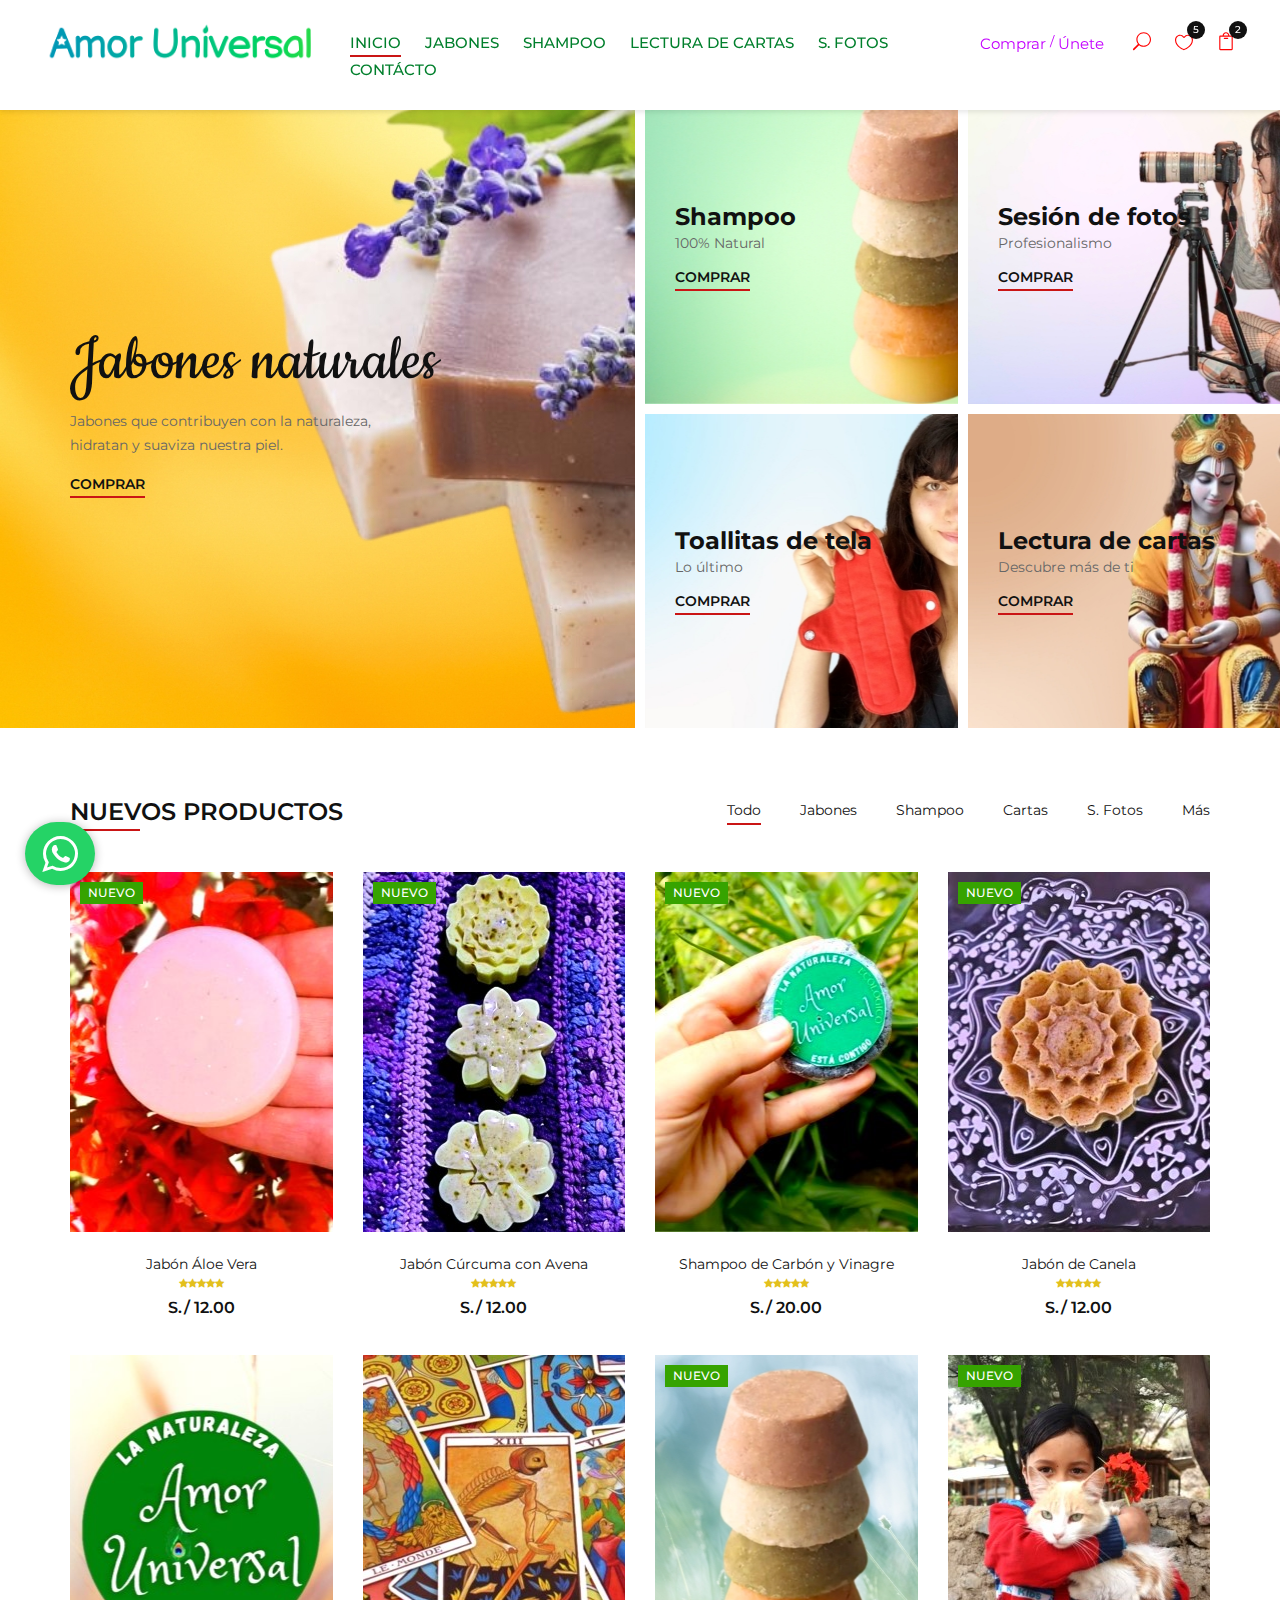
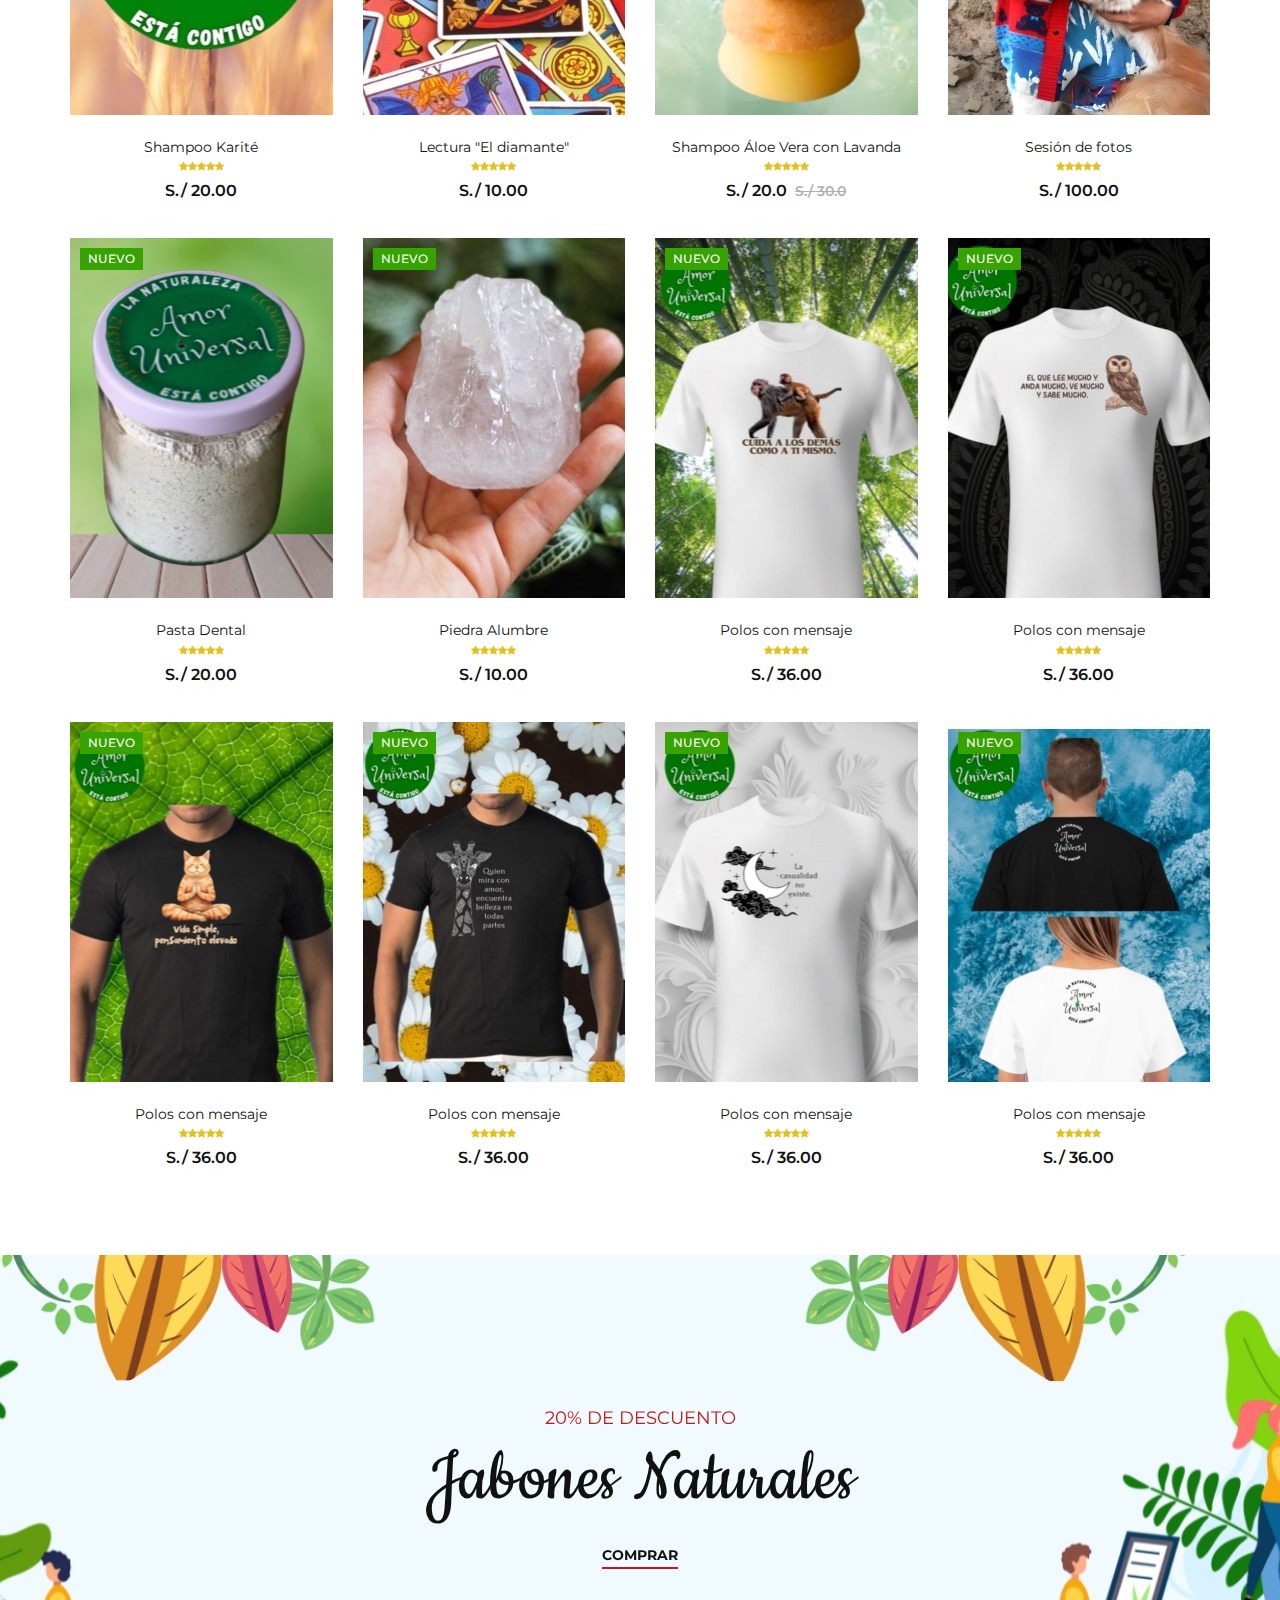
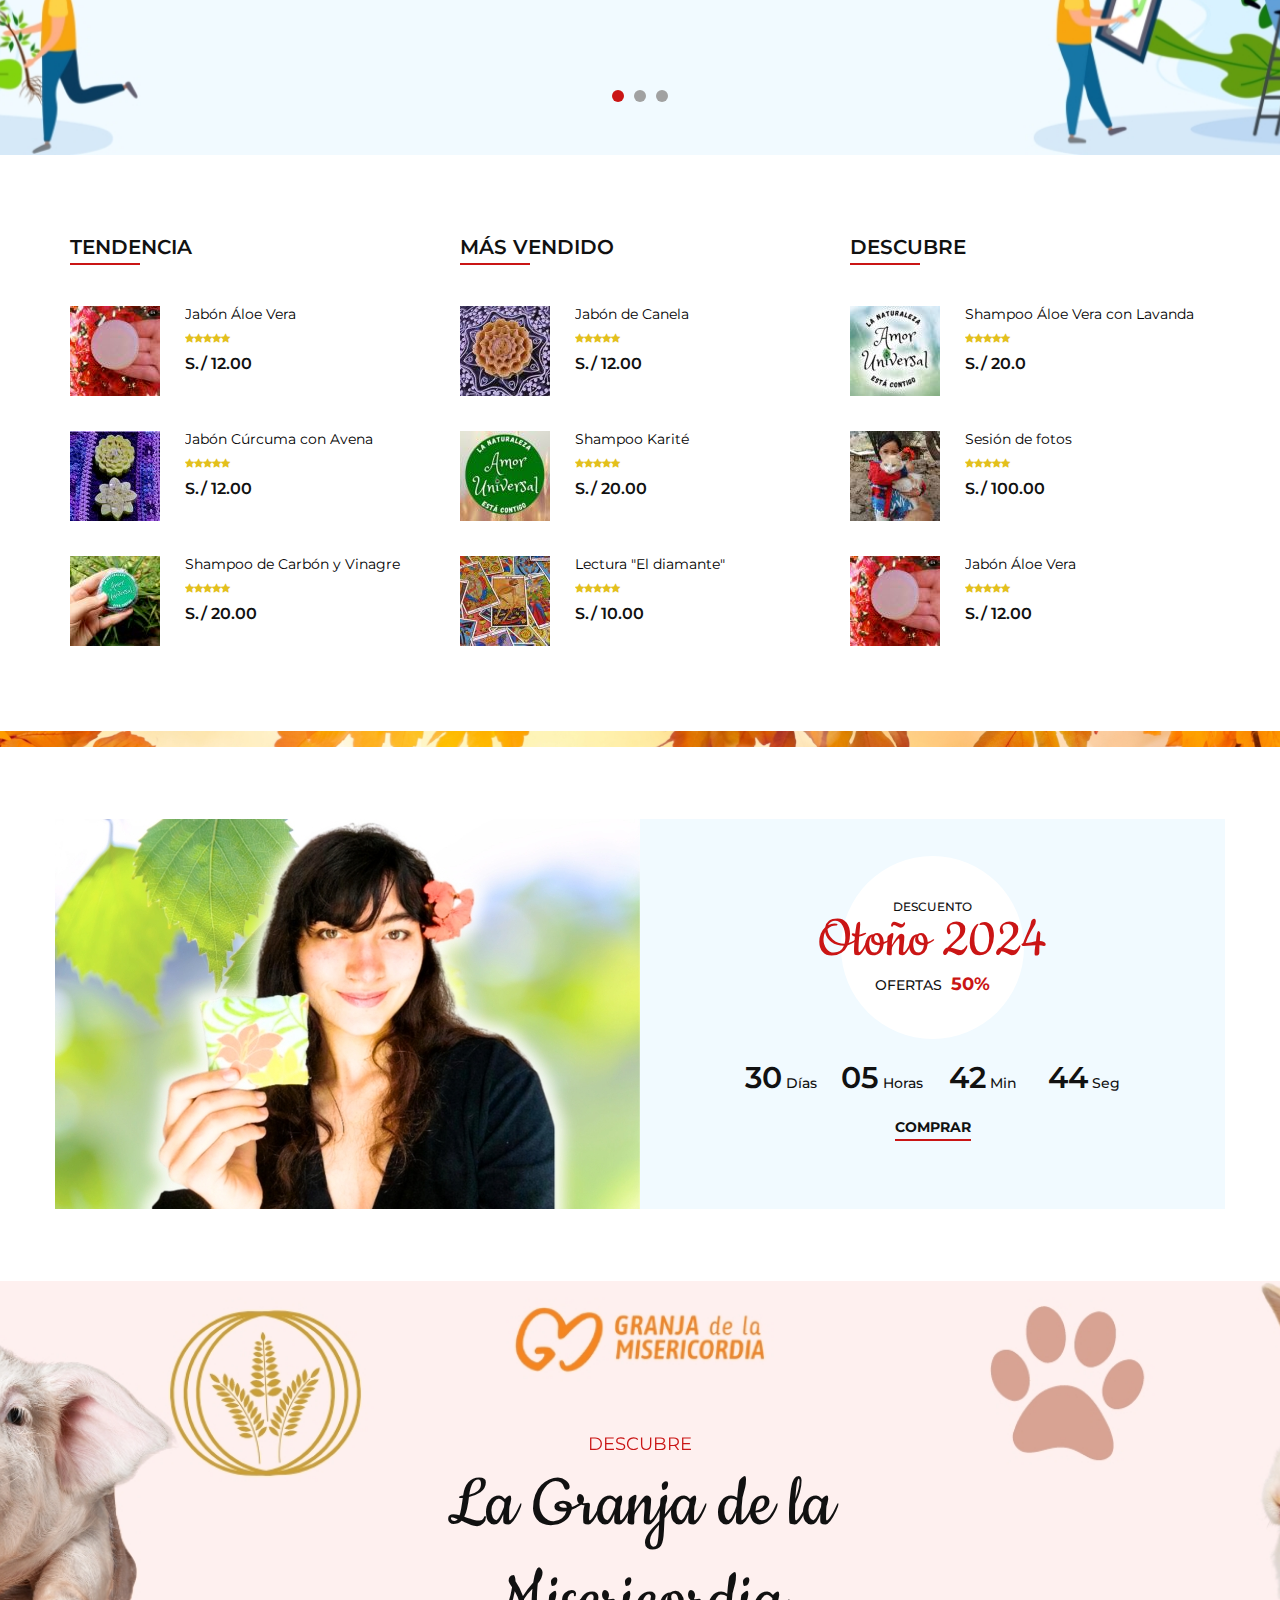
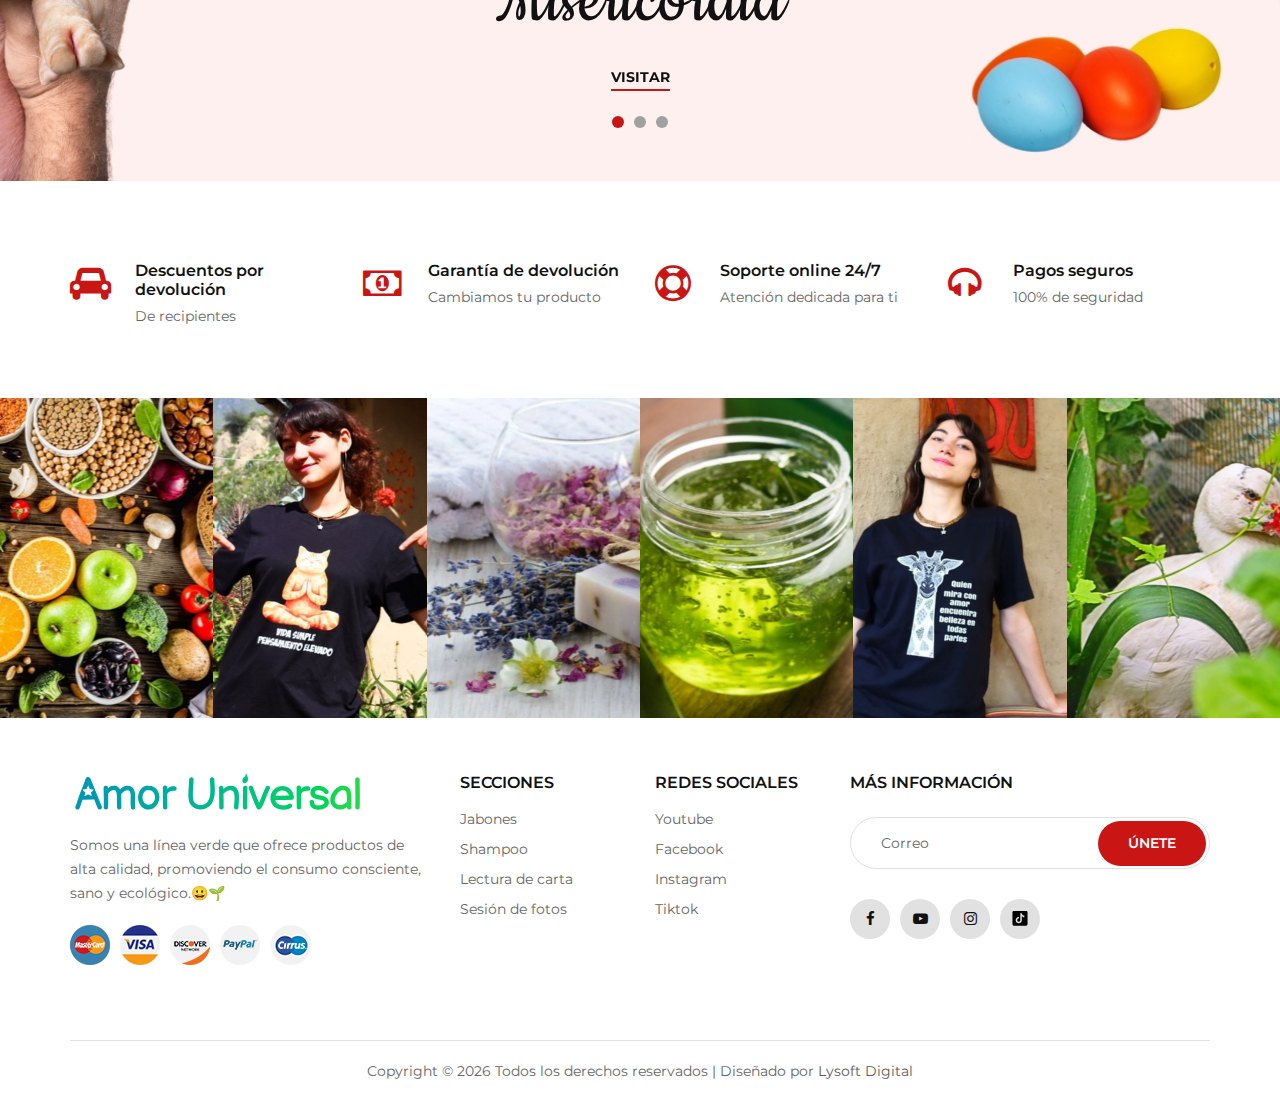
==== store/index.html @ 3fc9e97c "a" ====
<!DOCTYPE html>
<html lang="zxx">

<head>
    <meta charset="UTF-8">
    <meta name="description" content="Ashion Template">
    <meta name="keywords" content="Ashion, unica, creative, html">
    <meta name="viewport" content="width=device-width, initial-scale=1.0">
    <meta http-equiv="X-UA-Compatible" content="ie=edge">
    <title>AMOR UNIVERSAL | La naturaleza está contigo</title>

    <!-- Google Font -->
    <link href="https://fonts.googleapis.com/css2?family=Cookie&display=swap" rel="stylesheet">
    <link href="https://fonts.googleapis.com/css2?family=Montserrat:wght@400;500;600;700;800;900&display=swap"
    rel="stylesheet">
    <link rel="icon" href="./img/icono.ico">
    <!-- Css Styles -->
    <link rel="stylesheet" href="css/bootstrap.min.css" type="text/css">
    <link rel="stylesheet" href="css/font-awesome.min.css" type="text/css">
    <link rel="stylesheet" href="css/elegant-icons.css" type="text/css">
    <link rel="stylesheet" href="css/jquery-ui.min.css" type="text/css">
    <link rel="stylesheet" href="css/magnific-popup.css" type="text/css">
    <link rel="stylesheet" href="css/owl.carousel.min.css" type="text/css">
    <link rel="stylesheet" href="css/slicknav.min.css" type="text/css">
    <link rel="stylesheet" href="css/style.css" type="text/css">
</head>
<style>
    .header {
    position: fixed;
    top: 0;
    left: 0;
    width: 100%;
    z-index: 9999; /* Asegura que la barra de navegación esté por encima de otros elementos */
    background-color: #fff; /* Puedes cambiar el color de fondo según tu diseño */
    box-shadow: 0 2px 5px rgba(0, 0, 0, 0.1); /* Opcional: añade una sombra para resaltar la barra */
}

/* Ajusta el contenido para que no se solape con la barra de navegación */
body {
    padding-top: 80px; /* Ajusta este valor según el tamaño de tu barra de navegación */
}

</style>

<body>
    <!-- Page Preloder -->
    <div id="preloder">
        <div class="loader"></div>
    </div>

    <!-- Offcanvas Menu Begin -->
    <div class="offcanvas-menu-overlay"></div>
    <div class="offcanvas-menu-wrapper">
        <div class="offcanvas__close">+</div>
        <ul class="offcanvas__widget">
            <li><span class="icon_search search-switch"></span></li>
            <li><a href="#"><span class="icon_heart_alt"></span>
                <div class="tip">2</div>
            </a></li>
            <li><a href="#"><span class="icon_bag_alt"></span>
                <div class="tip">2</div>
            </a></li>
        </ul>
        <div class="offcanvas__logo">
            <a href="./index.html"><img src="img/logo.png" alt=""></a>
        </div>
        <div id="mobile-menu-wrap"></div>
        <div class="offcanvas__auth">
            <a href="#">Compra</a>
            <a href="#">Descubre</a>
        </div>
    </div>
    <!-- Offcanvas Menu End -->

    <!-- Header Section Begin -->
    <header class="header">
        <div class="container-fluid">
            <div class="row">
                <div class="col-xl-3 col-lg-2">
                    <div class="header__logo">
                        <a href="./index.html"><img src="img/logo.png" alt=""></a>
                    </div>
                </div>
                <div class="col-xl-6 col-lg-7">
                    <nav class="header__menu">
                        <ul>
                            <li class="active"><a href="./index.html">Inicio</a></li>
                            <li><a href="#">Jabones</a></li>
                            <li><a href="#">Shampoo</a></li>
                            <li><a href="#">Lectura de cartas</a></li>
                            <!-- <li><a href="#">Pages</a>
                                <ul class="dropdown">
                                    <li><a href="./product-details.html">Product Details</a></li>
                                    <li><a href="./shop-cart.html">Shop Cart</a></li>
                                    <li><a href="./checkout.html">Checkout</a></li>
                                    <li><a href="./blog-details.html">Blog Details</a></li>
                                </ul>
                            </li> -->
                            <li><a href="#">S. Fotos</a></li>
                            <li><a href="#">Contácto</a></li>
                        </ul>
                    </nav>
                </div>
                <div class="col-lg-3">
                    <div class="header__right">
                        <div class="header__right__auth">
                            <a href="https://wa.me/51914672312">Comprar</a>
                            <a href="https://wa.me/51914672312">Únete</a>
                        </div>
                        <ul class="header__right__widget">
                            <li><a href="https://wa.me/51914672312" class="icon_search search-switch"></a></li>

                            <li><a href="https://wa.me/51914672312"><span class="icon_heart_alt"></span>
                                <div class="tip">5</div>
                            </a></li>
                            <li><a href="https://wa.me/51914672312"><span class="icon_bag_alt"></span>
                                <div class="tip">2</div>
                            </a></li>
                        </ul>
                    </div>
                </div>
            </div>
            <div class="canvas__open">
                <i class="fa fa-bars"></i>
            </div>
        </div>
    </header>
    <!-- Header Section End -->

    <!-- Categories Section Begin -->
    <section class="categories">
        <div class="container-fluid">
            <div class="row">
                <div class="col-lg-6 p-0">
                    <div class="categories__item categories__large__item set-bg"
                    data-setbg="img/categories/category-1.jpg">
                    <div class="categories__text">
                        <h1>Jabones naturales</h1>
                        <p>Jabones que contribuyen con la naturaleza,<br> hidratan y suaviza nuestra piel.</p>
                        <a href="https://wa.me/51914672312">Comprar</a>
                    </div>
                </div>
            </div>
            <div class="col-lg-6">
                <div class="row">
                    <div class="col-lg-6 col-md-6 col-sm-6 p-0">
                        <div class="categories__item set-bg" data-setbg="img/categories/category-2.jpg">
                            <div class="categories__text">
                                <h4>Shampoo</h4>
                                <p>100% Natural</p>
                                    <a href="https://wa.me/51914672312">Comprar</a>
                            </div>
                        </div>
                    </div>
                    <div class="col-lg-6 col-md-6 col-sm-6 p-0">
                        <div class="categories__item set-bg" data-setbg="img/categories/category-3.jpg">
                            <div class="categories__text">
                                <h4>Sesión de fotos</h4>
                                <p>Profesionalismo</p>
                                    <a href="https://wa.me/51914672312">Comprar</a>
                            </div>
                        </div>
                    </div>
                    <div class="col-lg-6 col-md-6 col-sm-6 p-0">
                        <div class="categories__item set-bg" data-setbg="img/categories/category-5.jpg">
                            <div class="categories__text">
                                <h4>Toallitas de tela</h4>
                                <p>Lo último</p>
                                    <a href="https://wa.me/51914672312">Comprar</a>
                            </div>
                        </div>
                    </div>
                    <div class="col-lg-6 col-md-6 col-sm-6 p-0">
                        <div class="categories__item set-bg" data-setbg="img/categories/category-4.jpg">
                            <div class="categories__text">
                                <h4>Lectura de cartas</h4>
                                <p>Descubre más de ti</p>
                                    <a href="https://wa.me/51914672312">Comprar</a>
                            </div>
                        </div>
                    </div>
                </div>
            </div>
        </div>
    </div>
</section>
<!-- Categories Section End -->

<!-- Product Section Begin -->
<section class="product spad">
    <div class="container">
        <div class="row">
            <div class="col-lg-4 col-md-4">
                <div class="section-title">
                    <h4>Nuevos productos</h4>
                </div>
            </div>
            <div class="col-lg-8 col-md-8">
                <ul class="filter__controls">
                    <li class="active" data-filter="*">Todo</li>
                    <li data-filter=".jabon">Jabones</li>
                    <li data-filter=".shampoo">Shampoo</li>
                    <li data-filter=".cartas">Cartas</li>
                    <li data-filter=".fotos">S. Fotos</li>
                    <li data-filter=".mas">Más</li>
                </ul>
            </div>
        </div>
        <div class="row property__gallery">
            <div class="col-lg-3 col-md-4 col-sm-6 mix jabon">
                <div class="product__item">
                    <div class="product__item__pic set-bg" data-setbg="img/product/product-1.jpg">
                        <div class="label new">Nuevo</div>
                        <ul class="product__hover">
                            <li><a href="img/product/product-1.jpg" class="image-popup"><span class="arrow_expand"></span></a></li>
                            <li><a href="https://wa.me/51914672312"><span class="icon_heart_alt"></span></a></li>
                            <li><a href="https://wa.me/51914672312"><span class="icon_bag_alt"></span></a></li>
                        </ul>
                    </div>
                    <div class="product__item__text">
                        <h6><a href="#">Jabón Áloe Vera</a></h6>
                        <div class="rating">
                            <i class="fa fa-star"></i>
                            <i class="fa fa-star"></i>
                            <i class="fa fa-star"></i>
                            <i class="fa fa-star"></i>
                            <i class="fa fa-star"></i>
                        </div>
                        <div class="product__price">S./ 12.00</div>
                    </div>
                </div>
            </div>
            <div class="col-lg-3 col-md-4 col-sm-6 mix jabon">
                <div class="product__item">
                    <div class="product__item__pic set-bg" data-setbg="img/product/product-2.jpg">
                        <div class="label new">Nuevo</div>
                        <ul class="product__hover">
                            <li><a href="img/product/product-2.jpg" class="image-popup"><span class="arrow_expand"></span></a></li>
                                   <li><a href="https://wa.me/51914672312"><span class="icon_heart_alt"></span></a></li>
                            <li><a href="https://wa.me/51914672312"><span class="icon_bag_alt"></span></a></li>
                        </ul>
                    </div>
                    <div class="product__item__text">
                        <h6><a href="#">Jabón Cúrcuma con Avena</a></h6>
                        <div class="rating">
                            <i class="fa fa-star"></i>
                            <i class="fa fa-star"></i>
                            <i class="fa fa-star"></i>
                            <i class="fa fa-star"></i>
                            <i class="fa fa-star"></i>
                        </div>
                        <div class="product__price">S./ 12.00</div>
                    </div>
                </div>
            </div>
            <div class="col-lg-3 col-md-4 col-sm-6 mix shampoo">
                <div class="product__item">
                    <div class="product__item__pic set-bg" data-setbg="img/product/product-4.jpg">
                        <div class="label new">Nuevo</div>
                        <ul class="product__hover">
                            <li><a href="img/product/product-4.jpg" class="image-popup"><span class="arrow_expand"></span></a></li>
                                   <li><a href="https://wa.me/51914672312"><span class="icon_heart_alt"></span></a></li>
                            <li><a href="https://wa.me/51914672312"><span class="icon_bag_alt"></span></a></li>
                        </ul>
                    </div>
                    <div class="product__item__text">
                        <h6><a href="#">Shampoo de Carbón y Vinagre</a></h6>
                        <div class="rating">
                            <i class="fa fa-star"></i>
                            <i class="fa fa-star"></i>
                            <i class="fa fa-star"></i>
                            <i class="fa fa-star"></i>
                            <i class="fa fa-star"></i>
                        </div>
                        <div class="product__price">S./ 20.00</div>
                    </div>
                </div>
            </div>
            <div class="col-lg-3 col-md-4 col-sm-6 mix jabon">
                <div class="product__item">
                    <div class="product__item__pic set-bg" data-setbg="img/product/product-3.jpg">
                        <div class="label new">Nuevo</div>
                        <ul class="product__hover">
                            <li><a href="img/product/product-3.jpg" class="image-popup"><span class="arrow_expand"></span></a></li>
                                   <li><a href="https://wa.me/51914672312"><span class="icon_heart_alt"></span></a></li>
                            <li><a href="https://wa.me/51914672312"><span class="icon_bag_alt"></span></a></li>
                        </ul>
                    </div>
                    <div class="product__item__text">
                        <h6><a href="#">Jabón de Canela</a></h6>
                        <div class="rating">
                            <i class="fa fa-star"></i>
                            <i class="fa fa-star"></i>
                            <i class="fa fa-star"></i>
                            <i class="fa fa-star"></i>
                            <i class="fa fa-star"></i>
                        </div>
                        <div class="product__price">S./ 12.00</div>
                    </div>
                </div>
            </div>
           
            <div class="col-lg-3 col-md-4 col-sm-6 mix shampoo">
                <div class="product__item">
                    <div class="product__item__pic set-bg" data-setbg="img/product/product-5.jpg">
                        <ul class="product__hover">
                            <li><a href="img/product/product-5.jpg" class="image-popup"><span class="arrow_expand"></span></a></li>
                                   <li><a href="https://wa.me/51914672312"><span class="icon_heart_alt"></span></a></li>
                            <li><a href="https://wa.me/51914672312"><span class="icon_bag_alt"></span></a></li>
                        </ul>
                    </div>
                    <div class="product__item__text">
                        <h6><a href="#">Shampoo Karité</a></h6>
                        <div class="rating">
                            <i class="fa fa-star"></i>
                            <i class="fa fa-star"></i>
                            <i class="fa fa-star"></i>
                            <i class="fa fa-star"></i>
                            <i class="fa fa-star"></i>
                        </div>
                        <div class="product__price">S./ 20.00</div>
                    </div>
                </div>
            </div>
            
            <div class="col-lg-3 col-md-4 col-sm-6 mix cartas">
                <div class="product__item">
                    <div class="product__item__pic set-bg" data-setbg="img/product/product-7.jpg">
                        <ul class="product__hover">
                            <li><a href="img/product/product-7.jpg" class="image-popup"><span class="arrow_expand"></span></a></li>
                                   <li><a href="https://wa.me/51914672312"><span class="icon_heart_alt"></span></a></li>
                            <li><a href="https://wa.me/51914672312"><span class="icon_bag_alt"></span></a></li>
                        </ul>
                    </div>
                    <div class="product__item__text">
                        <h6><a href="#">Lectura "El diamante"</a></h6>
                        <div class="rating">
                            <i class="fa fa-star"></i>
                            <i class="fa fa-star"></i>
                            <i class="fa fa-star"></i>
                            <i class="fa fa-star"></i>
                            <i class="fa fa-star"></i>
                        </div>
                        <div class="product__price">S./ 10.00</div>
                    </div>
                </div>
            </div>
            <div class="col-lg-3 col-md-4 col-sm-6 mix shampoo">
                <div class="product__item">
                    <div class="product__item__pic set-bg" data-setbg="img/product/product-6.jpg">
                        <div class="label new">Nuevo</div>
                        <ul class="product__hover">
                            <li><a href="img/product/product-6.jpg" class="image-popup"><span class="arrow_expand"></span></a></li>
                                   <li><a href="https://wa.me/51914672312"><span class="icon_heart_alt"></span></a></li>
                            <li><a href="https://wa.me/51914672312"><span class="icon_bag_alt"></span></a></li>
                        </ul>
                    </div>
                    <div class="product__item__text">
                        <h6><a href="#">Shampoo Áloe Vera con Lavanda</a></h6>
                        <div class="rating">
                            <i class="fa fa-star"></i>
                            <i class="fa fa-star"></i>
                            <i class="fa fa-star"></i>
                            <i class="fa fa-star"></i>
                            <i class="fa fa-star"></i>
                        </div>
                        <div class="product__price">S./ 20.0 <span>S./ 30.0</span></div>
                    </div>
                </div>
            </div>
            <div class="col-lg-3 col-md-4 col-sm-6 mix fotos">
                <div class="product__item">
                    <div class="product__item__pic set-bg" data-setbg="img/product/product-8.jpg">
                        <div class="label new">Nuevo</div>
                        <ul class="product__hover">
                            <li><a href="img/product/product-8.jpg" class="image-popup"><span class="arrow_expand"></span></a></li>
                                   <li><a href="https://wa.me/51914672312"><span class="icon_heart_alt"></span></a></li>
                            <li><a href="https://wa.me/51914672312"><span class="icon_bag_alt"></span></a></li>
                        </ul>
                    </div>
                    <div class="product__item__text">
                        <h6><a href="#">Sesión de fotos</a></h6>
                        <div class="rating">
                            <i class="fa fa-star"></i>
                            <i class="fa fa-star"></i>
                            <i class="fa fa-star"></i>
                            <i class="fa fa-star"></i>
                            <i class="fa fa-star"></i>
                        </div>
                        <div class="product__price">S./ 100.00</div>
                    </div>
                </div>
            </div>
            <div class="col-lg-3 col-md-4 col-sm-6 mix mas">
                <div class="product__item">
                    <div class="product__item__pic set-bg" data-setbg="img/product/product-9.jpg">
                        <div class="label new">Nuevo</div>
                        <ul class="product__hover">
                            <li><a href="img/product/product-9.jpg" class="image-popup"><span class="arrow_expand"></span></a></li>
                                   <li><a href="https://wa.me/51914672312"><span class="icon_heart_alt"></span></a></li>
                            <li><a href="https://wa.me/51914672312"><span class="icon_bag_alt"></span></a></li>
                        </ul>
                    </div>
                    <div class="product__item__text">
                        <h6><a href="#">Pasta Dental</a></h6>
                        <div class="rating">
                            <i class="fa fa-star"></i>
                            <i class="fa fa-star"></i>
                            <i class="fa fa-star"></i>
                            <i class="fa fa-star"></i>
                            <i class="fa fa-star"></i>
                        </div>
                        <div class="product__price">S./ 20.00</div>
                    </div>
                </div>
            </div>
            <div class="col-lg-3 col-md-4 col-sm-6 mix mas">
                <div class="product__item">
                    <div class="product__item__pic set-bg" data-setbg="img/product/product-10.jpg">
                        <div class="label new">Nuevo</div>
                        <ul class="product__hover">
                            <li><a href="img/product/product-10.jpg" class="image-popup"><span class="arrow_expand"></span></a></li>
                                   <li><a href="https://wa.me/51914672312"><span class="icon_heart_alt"></span></a></li>
                            <li><a href="https://wa.me/51914672312"><span class="icon_bag_alt"></span></a></li>
                        </ul>
                    </div>
                    <div class="product__item__text">
                        <h6><a href="#">Piedra Alumbre</a></h6>
                        <div class="rating">
                            <i class="fa fa-star"></i>
                            <i class="fa fa-star"></i>
                            <i class="fa fa-star"></i>
                            <i class="fa fa-star"></i>
                            <i class="fa fa-star"></i>
                        </div>
                        <div class="product__price">S./ 10.00</div>
                    </div>
                </div>
            </div>
            <div class="col-lg-3 col-md-4 col-sm-6 mix mas">
                <div class="product__item">
                    <div class="product__item__pic set-bg" data-setbg="img/product/product-11.jpg">
                        <div class="label new">Nuevo</div>
                        <ul class="product__hover">
                            <li><a href="img/product/product-11.jpg" class="image-popup"><span class="arrow_expand"></span></a></li>
                                   <li><a href="https://wa.me/51914672312"><span class="icon_heart_alt"></span></a></li>
                            <li><a href="https://wa.me/51914672312"><span class="icon_bag_alt"></span></a></li>
                        </ul>
                    </div>
                    <div class="product__item__text">
                        <h6><a href="#">Polos con mensaje</a></h6>
                        <div class="rating">
                            <i class="fa fa-star"></i>
                            <i class="fa fa-star"></i>
                            <i class="fa fa-star"></i>
                            <i class="fa fa-star"></i>
                            <i class="fa fa-star"></i>
                        </div>
                        <div class="product__price">S./ 36.00</div>
                    </div>
                </div>
            </div>
            <div class="col-lg-3 col-md-4 col-sm-6 mix mas">
                <div class="product__item">
                    <div class="product__item__pic set-bg" data-setbg="img/product/product-12.jpg">
                        <div class="label new">Nuevo</div>
                        <ul class="product__hover">
                            <li><a href="img/product/product-12.jpg" class="image-popup"><span class="arrow_expand"></span></a></li>
                                   <li><a href="https://wa.me/51914672312"><span class="icon_heart_alt"></span></a></li>
                            <li><a href="https://wa.me/51914672312"><span class="icon_bag_alt"></span></a></li>
                        </ul>
                    </div>
                    <div class="product__item__text">
                        <h6><a href="#">Polos con mensaje</a></h6>
                        <div class="rating">
                            <i class="fa fa-star"></i>
                            <i class="fa fa-star"></i>
                            <i class="fa fa-star"></i>
                            <i class="fa fa-star"></i>
                            <i class="fa fa-star"></i>
                        </div>
                        <div class="product__price">S./ 36.00</div>
                    </div>
                </div>
            </div>
            <div class="col-lg-3 col-md-4 col-sm-6 mix mas">
                <div class="product__item">
                    <div class="product__item__pic set-bg" data-setbg="img/product/product-13.jpg">
                        <div class="label new">Nuevo</div>
                        <ul class="product__hover">
                            <li><a href="img/product/product-13.jpg" class="image-popup"><span class="arrow_expand"></span></a></li>
                                   <li><a href="https://wa.me/51914672312"><span class="icon_heart_alt"></span></a></li>
                            <li><a href="https://wa.me/51914672312"><span class="icon_bag_alt"></span></a></li>
                        </ul>
                    </div>
                    <div class="product__item__text">
                        <h6><a href="#">Polos con mensaje</a></h6>
                        <div class="rating">
                            <i class="fa fa-star"></i>
                            <i class="fa fa-star"></i>
                            <i class="fa fa-star"></i>
                            <i class="fa fa-star"></i>
                            <i class="fa fa-star"></i>
                        </div>
                        <div class="product__price">S./ 36.00</div>
                    </div>
                </div>
            </div>
            <div class="col-lg-3 col-md-4 col-sm-6 mix mas">
                <div class="product__item">
                    <div class="product__item__pic set-bg" data-setbg="img/product/product-14.jpg">
                        <div class="label new">Nuevo</div>
                        <ul class="product__hover">
                            <li><a href="img/product/product-14.jpg" class="image-popup"><span class="arrow_expand"></span></a></li>
                                   <li><a href="https://wa.me/51914672312"><span class="icon_heart_alt"></span></a></li>
                            <li><a href="https://wa.me/51914672312"><span class="icon_bag_alt"></span></a></li>
                        </ul>
                    </div>
                    <div class="product__item__text">
                        <h6><a href="#">Polos con mensaje</a></h6>
                        <div class="rating">
                            <i class="fa fa-star"></i>
                            <i class="fa fa-star"></i>
                            <i class="fa fa-star"></i>
                            <i class="fa fa-star"></i>
                            <i class="fa fa-star"></i>
                        </div>
                        <div class="product__price">S./ 36.00</div>
                    </div>
                </div>
            </div>
            <div class="col-lg-3 col-md-4 col-sm-6 mix mas">
                <div class="product__item">
                    <div class="product__item__pic set-bg" data-setbg="img/product/product-15.jpg">
                        <div class="label new">Nuevo</div>
                        <ul class="product__hover">
                            <li><a href="img/product/product-15.jpg" class="image-popup"><span class="arrow_expand"></span></a></li>
                                   <li><a href="https://wa.me/51914672312"><span class="icon_heart_alt"></span></a></li>
                            <li><a href="https://wa.me/51914672312"><span class="icon_bag_alt"></span></a></li>
                        </ul>
                    </div>
                    <div class="product__item__text">
                        <h6><a href="#">Polos con mensaje</a></h6>
                        <div class="rating">
                            <i class="fa fa-star"></i>
                            <i class="fa fa-star"></i>
                            <i class="fa fa-star"></i>
                            <i class="fa fa-star"></i>
                            <i class="fa fa-star"></i>
                        </div>
                        <div class="product__price">S./ 36.00</div>
                    </div>
                </div>
            </div>
            <div class="col-lg-3 col-md-4 col-sm-6 mix mas">
                <div class="product__item">
                    <div class="product__item__pic set-bg" data-setbg="img/product/product-16.jpg">
                        <div class="label new">Nuevo</div>
                        <ul class="product__hover">
                            <li><a href="img/product/product-16.jpg" class="image-popup"><span class="arrow_expand"></span></a></li>
                                   <li><a href="https://wa.me/51914672312"><span class="icon_heart_alt"></span></a></li>
                            <li><a href="https://wa.me/51914672312"><span class="icon_bag_alt"></span></a></li>
                        </ul>
                    </div>
                    <div class="product__item__text">
                        <h6><a href="#">Polos con mensaje</a></h6>
                        <div class="rating">
                            <i class="fa fa-star"></i>
                            <i class="fa fa-star"></i>
                            <i class="fa fa-star"></i>
                            <i class="fa fa-star"></i>
                            <i class="fa fa-star"></i>
                        </div>
                        <div class="product__price">S./ 36.00</div>
                    </div>
                </div>
            </div>
        </div>
    </div>
</section>
<!-- Product Section End -->

<!-- Banner Section Begin -->
<section class="banner set-bg" data-setbg="img/banner/banner-1.jpg">
    <div class="container">
        <div class="row">
            <div class="col-xl-7 col-lg-8 m-auto">
                <div class="banner__slider owl-carousel">
                    <div class="banner__item">
                        <div class="banner__text">
                            <span>20% de descuento</span>
                            <h1>Jabones Naturales</h1>
                                <a href="https://wa.me/51914672312">Comprar</a>
                        </div>
                    </div>
                    <div class="banner__item">
                        <div class="banner__text">
                            <span>20% de descuento</span>
                            <h1>Descubre los Nuevos Shampoos</h1>
                                <a href="https://wa.me/51914672312">Comprar</a>
                        </div>
                    </div>
                    <div class="banner__item">
                        <div class="banner__text">
                            <span>20% de descuento</span>
                            <h1>Lectura de Cartas Increíbles</h1>
                                <a href="https://wa.me/51914672312">Comprar</a>
                        </div>
                    </div>
                </div>
            </div>
        </div>
    </div>
</section>
<!-- Banner Section End -->

<!-- Trend Section Begin -->
<section class="trend spad">
    <div class="container">
        <div class="row">
            <div class="col-lg-4 col-md-4 col-sm-6">
                <div class="trend__content">
                    <div class="section-title">
                        <h4>Tendencia</h4>
                    </div>
                    <div class="trend__item">
                        <div class="trend__item__pic">
                            <img src="img/trend/ht-1.jpg" alt="">
                        </div>
                        <div class="trend__item__text">
                            <h6><a href="https://wa.me/51914672312" style="color: black;">Jabón Áloe Vera</a></h6>
                            <div class="rating">
                                <i class="fa fa-star"></i>
                                <i class="fa fa-star"></i>
                                <i class="fa fa-star"></i>
                                <i class="fa fa-star"></i>
                                <i class="fa fa-star"></i>
                            </div>
                            <div class="product__price">S./ 12.00</div>
                        </div>
                    </div>
                    <div class="trend__item">
                        <div class="trend__item__pic">
                            <img src="img/trend/ht-2.jpg" alt="">
                        </div>
                        <div class="trend__item__text">
                            <h6><a href="https://wa.me/51914672312" style="color: black;">Jabón Cúrcuma con Avena</a></h6>
                            <div class="rating">
                                <i class="fa fa-star"></i>
                                <i class="fa fa-star"></i>
                                <i class="fa fa-star"></i>
                                <i class="fa fa-star"></i>
                                <i class="fa fa-star"></i>
                            </div>
                            <div class="product__price">S./ 12.00</div>
                        </div>
                    </div>
                    <div class="trend__item">
                        <div class="trend__item__pic">
                            <img src="img/trend/ht-3.jpg" alt="">
                        </div>
                        <div class="trend__item__text">
                            <h6><a href="https://wa.me/51914672312" style="color: black;">Shampoo de Carbón y Vinagre</a></h6>
                            <div class="rating">
                                <i class="fa fa-star"></i>
                                <i class="fa fa-star"></i>
                                <i class="fa fa-star"></i>
                                <i class="fa fa-star"></i>
                                <i class="fa fa-star"></i>
                            </div>
                            <div class="product__price">S./ 20.00</div>
                        </div>
                    </div>
                </div>
            </div>
            <div class="col-lg-4 col-md-4 col-sm-6">
                <div class="trend__content">
                    <div class="section-title">
                        <h4>Más vendido</h4>
                    </div>
                    <div class="trend__item">
                        <div class="trend__item__pic">
                            <img src="img/trend/bs-1.jpg" alt="">
                        </div>
                        <div class="trend__item__text">
                            <h6><a href="https://wa.me/51914672312" style="color: black;">Jabón de Canela</a></h6>
                            <div class="rating">
                                <i class="fa fa-star"></i>
                                <i class="fa fa-star"></i>
                                <i class="fa fa-star"></i>
                                <i class="fa fa-star"></i>
                                <i class="fa fa-star"></i>
                            </div>
                            <div class="product__price">S./ 12.00</div>
                        </div>
                    </div>
                    <div class="trend__item">
                        <div class="trend__item__pic">
                            <img src="img/trend/bs-2.jpg" alt="">
                        </div>
                        <div class="trend__item__text">
                            <h6><a href="https://wa.me/51914672312" style="color: black;">Shampoo Karité</a></h6>
                            <div class="rating">
                                <i class="fa fa-star"></i>
                                <i class="fa fa-star"></i>
                                <i class="fa fa-star"></i>
                                <i class="fa fa-star"></i>
                                <i class="fa fa-star"></i>
                            </div>
                            <div class="product__price">S./ 20.00</div>
                        </div>
                    </div>
                    <div class="trend__item">
                        <div class="trend__item__pic">
                            <img src="img/trend/bs-3.jpg" alt="">
                        </div>
                        <div class="trend__item__text">
                            <h6><a href="https://wa.me/51914672312" style="color: black;">Lectura "El diamante"</a></h6>
                            <div class="rating">
                                <i class="fa fa-star"></i>
                                <i class="fa fa-star"></i>
                                <i class="fa fa-star"></i>
                                <i class="fa fa-star"></i>
                                <i class="fa fa-star"></i>
                            </div>
                            <div class="product__price">S./ 10.00</div>
                        </div>
                    </div>
                </div>
            </div>
            <div class="col-lg-4 col-md-4 col-sm-6">
                <div class="trend__content">
                    <div class="section-title">
                        <h4>Descubre</h4>
                    </div>
                    <div class="trend__item">
                        <div class="trend__item__pic">
                            <img src="img/trend/f-1.jpg" alt="">
                        </div>
                        <div class="trend__item__text">
                            <h6><a href="https://wa.me/51914672312" style="color: black;">Shampoo Áloe Vera con Lavanda</a></h6>
                            <div class="rating">
                                <i class="fa fa-star"></i>
                                <i class="fa fa-star"></i>
                                <i class="fa fa-star"></i>
                                <i class="fa fa-star"></i>
                                <i class="fa fa-star"></i>
                            </div>
                            <div class="product__price">S./ 20.0</div>
                        </div>
                    </div>
                    <div class="trend__item">
                        <div class="trend__item__pic">
                            <img src="img/trend/f-2.jpg" alt="">
                        </div>
                        <div class="trend__item__text">
                            <h6><a href="https://wa.me/51914672312" style="color: black;">Sesión de fotos</a></h6>
                            <div class="rating">
                                <i class="fa fa-star"></i>
                                <i class="fa fa-star"></i>
                                <i class="fa fa-star"></i>
                                <i class="fa fa-star"></i>
                                <i class="fa fa-star"></i>
                            </div>
                            <div class="product__price">S./ 100.00</div>
                        </div>
                    </div>
                    <div class="trend__item">
                        <div class="trend__item__pic">
                            <img src="img/trend/f-3.jpg" alt="">
                        </div>
                        <div class="trend__item__text">
                            <h6><a href="https://wa.me/51914672312" style="color: black;">Jabón Áloe Vera</a></h6>
                            <div class="rating">
                                <i class="fa fa-star"></i>
                                <i class="fa fa-star"></i>
                                <i class="fa fa-star"></i>
                                <i class="fa fa-star"></i>
                                <i class="fa fa-star"></i>
                            </div>
                            <div class="product__price">S./ 12.00</div>
                        </div>
                    </div>
                </div>
            </div>
        </div>
    </div>
</section>
<!-- Trend Section End -->

<!-- Banner Section Begin -->
<section class="banner set-bg" data-setbg="img/banner/banner-dc.jpg" style="height: auto;">
    <div class="container">
        <div class="row">
            <div class="col-xl-7 col-lg-8 m-auto">

                    <div style="display: flex; justify-content: flex-start; gap: 5px;">
                        <blockquote class="tiktok-embed" cite="https://www.tiktok.com/@amoruniversal108/video/7009692820047023365" data-video-id="7009692820047023365" style="max-width: 325px;" >
                          <section> <!-- Contenido del cuarto video -->
                            <!-- Inserta aquí el contenido del cuarto video -->
                          </section>
                        </blockquote>
                    </div>

            </div>
        </div>
    </div>
</section>




<script async src="https://www.tiktok.com/embed.js"></script>


<br><br><br>

<!-- Discount Section Begin -->
<section class="discount">
    <div class="container">
        <div class="row">
            <div class="col-lg-6 p-0">
                <div class="discount__pic">
                    <img src="img/discount.jpg" alt="">
                </div>
            </div>
            <div class="col-lg-6 p-0">
                <div class="discount__text">
                    <div class="discount__text__title">
                        <span>Descuento</span>
                        <h2>Otoño 2024</h2>
                        <h5><span>Ofertas</span> 50%</h5>
                    </div>
                    <div class="discount__countdown" id="countdown-time">
                        <div class="countdown__item">
                            <span>22</span>
                            <p>Días</p>
                        </div>
                        <div class="countdown__item">
                            <span>18</span>
                            <p>Hora</p>
                        </div>
                        <div class="countdown__item">
                            <span>46</span>
                            <p>Min</p>
                        </div>
                        <div class="countdown__item">
                            <span>05</span>
                            <p>Sec</p>
                        </div>
                    </div>
                        <a href="https://wa.me/51914672312">Comprar</a>
                </div>
            </div>
        </div>
    </div>
</section>
<!-- Discount Section End -->
<br><br><br>
<!-- Banner Section Begin -->
<section class="banner set-bg" data-setbg="img/banner/banner-111.jpg">
    <div class="container">
        <div class="row">
            <div class="col-xl-7 col-lg-8 m-auto">
                <div class="banner__slider owl-carousel">
                    <div class="banner__item">
                        <div class="banner__text">
                            <span>Descubre</span>
                            <h1>La Granja de la Misericordia</h1>
                                <a href="https://www.facebook.com/granjadelamisericordia?mibextid=ZbWKwL">VISITAR</a>
                        </div>
                    </div>
                    <div class="banner__item">
                        <div class="banner__text">
                            <span>proyecto para</span>
                            <h1>Brindar Apoyo a los Animales</h1>
                            <a href="https://www.facebook.com/granjadelamisericordia?mibextid=ZbWKwL">VISITAR</a>
                        </div>
                    </div>
                    <div class="banner__item">
                        <div class="banner__text">
                            <span>Deseamos</span>
                            <h1>Crear un Oasis de Amor Para los Animales </h1>
                            <a href="https://www.facebook.com/granjadelamisericordia?mibextid=ZbWKwL">VISITAR</a>
                        </div>
                    </div>
                </div>
            </div>
        </div>
    </div>
</section>
<!-- Banner Section End -->
<!-- Services Section Begin -->
<section class="services spad">
    <div class="container">
        <div class="row">
            <div class="col-lg-3 col-md-4 col-sm-6">
                <div class="services__item">
                    <i class="fa fa-car"></i>
                    <h6>Descuentos por devolución
                    </h6>
                    <p>De recipientes</p>
                </div>
            </div>
            <div class="col-lg-3 col-md-4 col-sm-6">
                <div class="services__item">
                    <i class="fa fa-money"></i>
                    <h6>Garantía de devolución
                    </h6>
                    <p>Cambiamos tu producto
                    </p>
                </div>
            </div>
            <div class="col-lg-3 col-md-4 col-sm-6">
                <div class="services__item">
                    <i class="fa fa-support"></i>
                    <h6>Soporte online 24/7</h6>
                    <p>Atención dedicada para ti</p>
                </div>
            </div>
            <div class="col-lg-3 col-md-4 col-sm-6">
                <div class="services__item">
                    <i class="fa fa-headphones"></i>
                    <h6>Pagos seguros</h6>
                    <p>100% de seguridad</p>
                </div>
            </div>
        </div>
    </div>
</section>
<!-- Services Section End -->

<!-- Instagram Begin -->
<div class="instagram">
    <div class="container-fluid">
        <div class="row">
            <div class="col-lg-2 col-md-4 col-sm-4 p-0">
                <div class="instagram__item set-bg" data-setbg="img/instagram/insta-1.jpg">
                    <div class="instagram__text">
                        <i class="fa fa-instagram"></i>
                        <a href="https://www.instagram.com/amoruniversal_eco">@ amoruniversal_eco</a>
                    </div>
                </div>
            </div>
            <div class="col-lg-2 col-md-4 col-sm-4 p-0">
                <div class="instagram__item set-bg" data-setbg="img/instagram/insta-2.jpg">
                    <div class="instagram__text">
                        <i class="fa fa-instagram"></i>
                        <a href="https://www.instagram.com/amoruniversal_eco">@ amoruniversal_eco</a>
                    </div>
                </div>
            </div>
            <div class="col-lg-2 col-md-4 col-sm-4 p-0">
                <div class="instagram__item set-bg" data-setbg="img/instagram/insta-3.jpg">
                    <div class="instagram__text">
                        <i class="fa fa-instagram"></i>
                        <a href="https://www.instagram.com/amoruniversal_eco">@ amoruniversal_eco</a>
                    </div>
                </div>
            </div>
            <div class="col-lg-2 col-md-4 col-sm-4 p-0">
                <div class="instagram__item set-bg" data-setbg="img/instagram/insta-4.jpg">
                    <div class="instagram__text">
                        <i class="fa fa-instagram"></i>
                        <a href="https://www.instagram.com/amoruniversal_eco">@ amoruniversal_eco</a>
                    </div>
                </div>
            </div>
            <div class="col-lg-2 col-md-4 col-sm-4 p-0">
                <div class="instagram__item set-bg" data-setbg="img/instagram/insta-5.jpg">
                    <div class="instagram__text">
                        <i class="fa fa-instagram"></i>
                        <a href="https://www.instagram.com/amoruniversal_eco">@ amoruniversal_eco</a>
                    </div>
                </div>
            </div>
            <div class="col-lg-2 col-md-4 col-sm-4 p-0">
                <div class="instagram__item set-bg" data-setbg="img/instagram/insta-6.jpg">
                    <div class="instagram__text">
                        <i class="fa fa-instagram"></i>
                        <a href="https://www.instagram.com/amoruniversal_eco">@ amoruniversal_eco</a>
                    </div>
                </div>
            </div>
        </div>
    </div>
</div>
<!-- Instagram End -->

<!-- Footer Section Begin -->
<footer class="footer">
    <div class="container">
        <div class="row">
            <div class="col-lg-4 col-md-6 col-sm-7">
                <div class="footer__about">
                    <div class="footer__logo">
                        <a href="./index.html"><img src="img/logo.png" alt=""></a>
                    </div>
                    <p>Somos una línea verde que ofrece productos de alta calidad, promoviendo el consumo consciente, sano y ecológico.😀🌱</p>
                    <div class="footer__payment">
                        <a href="https://wa.me/51914672312"><img src="img/payment/payment-1.png" alt=""></a>
                        <a href="https://wa.me/51914672312"><img src="img/payment/payment-2.png" alt=""></a>
                        <a href="https://wa.me/51914672312"><img src="img/payment/payment-3.png" alt=""></a>
                        <a href="https://wa.me/51914672312"><img src="img/payment/payment-4.png" alt=""></a>
                        <a href="https://wa.me/51914672312"><img src="img/payment/payment-5.png" alt=""></a>
                    </div>
                </div>
            </div>
            <div class="col-lg-2 col-md-3 col-sm-5">
                <div class="footer__widget">
                    <h6>Secciones</h6>
                    <ul>
                        <li><a href="#">Jabones</a></li>
                        <li><a href="#">Shampoo</a></li>
                        <li><a href="#">Lectura de carta</a></li>
                        <li><a href="#">Sesión de fotos</a></li>
                    </ul>
                </div>
            </div>
            <div class="col-lg-2 col-md-3 col-sm-4">
                <div class="footer__widget">
                    <h6>Redes sociales</h6>
                    <ul>
                        <li><a href="https://www.youtube.com/@amoruniversal108">Youtube</a></li>
                        <li><a href="https://www.facebook.com/profile.php?id=61558181380930&mibextid=ZbWKwL">Facebook</a></li>
                        <li><a href="https://www.instagram.com/amoruniversal_eco">Instagram</a></li>
                        <li><a href="https://www.tiktok.com/@amoruniversal108?referer_url=127.0.0.1%3A5500%2Fstore%2Findex.html%23&refer=embed&embed_source=121374463%2C121409638%2C121404359%2C121351166%2C121331973%2C120811592%2C120810756%3Bnull%3Bembed_masking&referer_video_id=7009692820047023365">Tiktok</a></li>
               
                    </ul>
                </div>
            </div>
            <div class="col-lg-4 col-md-8 col-sm-8">
                <div class="footer__newslatter">
                    <h6>MÁS INFORMACIÓN</h6>
                    <form action="#">
                        <input type="text" placeholder="Correo">
                        <button type="submit" class="site-btn">Únete</button>
                    </form>
                    <div class="footer__social">
                        <a href="https://www.facebook.com/profile.php?id=61558181380930&mibextid=ZbWKwL"><i class="fa fa-facebook"></i></a>
                        <a href="https://www.youtube.com/@amoruniversal108"><i class="fa fa-youtube-play"></i></a>
                        <a href="https://www.instagram.com/amoruniversal_eco"><i class="fa fa-instagram"></i></a>
                        <a href="https://www.tiktok.com/@amoruniversal108?referer_url=127.0.0.1%3A5500%2Fstore%2Findex.html%23&refer=embed&embed_source=121374463%2C121409638%2C121404359%2C121351166%2C121331973%2C120811592%2C120810756%3Bnull%3Bembed_masking&referer_video_id=7009692820047023365">
                            <svg xmlns="http://www.w3.org/2000/svg" x="0px" y="0px" width="18" height="18" viewBox="0 5 50 50" style="fill:#000000;">
                                <path d="M41,4H9C6.243,4,4,6.243,4,9v32c0,2.757,2.243,5,5,5h32c2.757,0,5-2.243,5-5V9C46,6.243,43.757,4,41,4z M37.006,22.323 c-0.227,0.021-0.457,0.035-0.69,0.035c-2.623,0-4.928-1.349-6.269-3.388c0,5.349,0,11.435,0,11.537c0,4.709-3.818,8.527-8.527,8.527 s-8.527-3.818-8.527-8.527s3.818-8.527,8.527-8.527c0.178,0,0.352,0.016,0.527,0.027v4.202c-0.175-0.021-0.347-0.053-0.527-0.053 c-2.404,0-4.352,1.948-4.352,4.352s1.948,4.352,4.352,4.352s4.527-1.894,4.527-4.298c0-0.095,0.042-19.594,0.042-19.594h4.016 c0.378,3.591,3.277,6.425,6.901,6.685V22.323z"></path>
                            </svg>
                        </a>
                    </div>
                </div>
            </div>
        </div>
        <div class="row">
            <div class="col-lg-12">
                <!-- Link back to Colorlib can't be removed. Template is licensed under CC BY 3.0. -->
                <div class="footer__copyright__text">
                    <p>Copyright &copy; <script>document.write(new Date().getFullYear());</script> Todos los derechos reservados | Diseñado por <a href="https://lysoftdigital.com/" target="_blank">Lysoft Digital</a></p>
                </div>
                <!-- Link back to Colorlib can't be removed. Template is licensed under CC BY 3.0. -->
            </div>
        </div>
    </div>
</footer>
<!-- Footer Section End -->
<a href="https://wa.me/51914672312" class="btn-wsp" target="_blank">
    <i class="fa fa-whatsapp icono"></i>
    <script>
        window.addEventListener('mouseover', initLandbot, { once: true });
        window.addEventListener('touchstart', initLandbot, { once: true });
        var myLandbot;
        function initLandbot() {
          if (!myLandbot) {
            var s = document.createElement('script');s.type = 'text/javascript';s.async = true;
            s.addEventListener('load', function() {
              var myLandbot = new Landbot.Livechat({
                configUrl: 'https://storage.googleapis.com/landbot.online/v3/H-2188066-MCMMUMEA051YKKP0/index.json',
              });
            });
            s.src = 'https://cdn.landbot.io/landbot-3/landbot-3.0.0.js';
            var x = document.getElementsByTagName('script')[0];
            x.parentNode.insertBefore(s, x);
          }
        }
        </script>
<!-- Search Begin -->
<div class="search-model">
    <div class="h-100 d-flex align-items-center justify-content-center">
        <div class="search-close-switch">+</div>
        <form class="search-model-form">
            <input type="text" id="search-input" placeholder="Search here.....">
        </form>
    </div>
</div>
<!-- Search End -->

<!-- Js Plugins -->
<script src="js/jquery-3.3.1.min.js"></script>
<script src="js/bootstrap.min.js"></script>
<script src="js/jquery.magnific-popup.min.js"></script>
<script src="js/jquery-ui.min.js"></script>
<script src="js/mixitup.min.js"></script>
<script src="js/jquery.countdown.min.js"></script>
<script src="js/jquery.slicknav.js"></script>
<script src="js/owl.carousel.min.js"></script>
<script src="js/jquery.nicescroll.min.js"></script>
<script src="js/main.js"></script>
</body>

</html>
---- store/css/elegant-icons.css ----
@font-face {
	font-family: 'ElegantIcons';
	src:url('../fonts/ElegantIcons.eot');
	src:url('../fonts/ElegantIcons.eot?#iefix') format('embedded-opentype'),
		url('../fonts/ElegantIcons.woff') format('woff'),
		url('../fonts/ElegantIcons.ttf') format('truetype'),
		url('../fonts/ElegantIcons.svg#ElegantIcons') format('svg');
	font-weight: normal;
	font-style: normal;
}

/* Use the following CSS code if you want to use data attributes for inserting your icons */
[data-icon]:before {
	font-family: 'ElegantIcons';
	content: attr(data-icon);
	speak: none;
	font-weight: normal;
	font-variant: normal;
	text-transform: none;
	line-height: 1;
	-webkit-font-smoothing: antialiased;
	-moz-osx-font-smoothing: grayscale;
}

/* Use the following CSS code if you want to have a class per icon */
/*
Instead of a list of all class selectors,
you can use the generic selector below, but it's slower:
[class*="your-class-prefix"] {
*/
.arrow_up, .arrow_down, .arrow_left, .arrow_right, .arrow_left-up, .arrow_right-up, .arrow_right-down, .arrow_left-down, .arrow-up-down, .arrow_up-down_alt, .arrow_left-right_alt, .arrow_left-right, .arrow_expand_alt2, .arrow_expand_alt, .arrow_condense, .arrow_expand, .arrow_move, .arrow_carrot-up, .arrow_carrot-down, .arrow_carrot-left, .arrow_carrot-right, .arrow_carrot-2up, .arrow_carrot-2down, .arrow_carrot-2left, .arrow_carrot-2right, .arrow_carrot-up_alt2, .arrow_carrot-down_alt2, .arrow_carrot-left_alt2, .arrow_carrot-right_alt2, .arrow_carrot-2up_alt2, .arrow_carrot-2down_alt2, .arrow_carrot-2left_alt2, .arrow_carrot-2right_alt2, .arrow_triangle-up, .arrow_triangle-down, .arrow_triangle-left, .arrow_triangle-right, .arrow_triangle-up_alt2, .arrow_triangle-down_alt2, .arrow_triangle-left_alt2, .arrow_triangle-right_alt2, .arrow_back, .icon_minus-06, .icon_plus, .icon_close, .icon_check, .icon_minus_alt2, .icon_plus_alt2, .icon_close_alt2, .icon_check_alt2, .icon_zoom-out_alt, .icon_zoom-in_alt, .icon_search, .icon_box-empty, .icon_box-selected, .icon_minus-box, .icon_plus-box, .icon_box-checked, .icon_circle-empty, .icon_circle-slelected, .icon_stop_alt2, .icon_stop, .icon_pause_alt2, .icon_pause, .icon_menu, .icon_menu-square_alt2, .icon_menu-circle_alt2, .icon_ul, .icon_ol, .icon_adjust-horiz, .icon_adjust-vert, .icon_document_alt, .icon_documents_alt, .icon_pencil, .icon_pencil-edit_alt, .icon_pencil-edit, .icon_folder-alt, .icon_folder-open_alt, .icon_folder-add_alt, .icon_info_alt, .icon_error-oct_alt, .icon_error-circle_alt, .icon_error-triangle_alt, .icon_question_alt2, .icon_question, .icon_comment_alt, .icon_chat_alt, .icon_vol-mute_alt, .icon_volume-low_alt, .icon_volume-high_alt, .icon_quotations, .icon_quotations_alt2, .icon_clock_alt, .icon_lock_alt, .icon_lock-open_alt, .icon_key_alt, .icon_cloud_alt, .icon_cloud-upload_alt, .icon_cloud-download_alt, .icon_image, .icon_images, .icon_lightbulb_alt, .icon_gift_alt, .icon_house_alt, .icon_genius, .icon_mobile, .icon_tablet, .icon_laptop, .icon_desktop, .icon_camera_alt, .icon_mail_alt, .icon_cone_alt, .icon_ribbon_alt, .icon_bag_alt, .icon_creditcard, .icon_cart_alt, .icon_paperclip, .icon_tag_alt, .icon_tags_alt, .icon_trash_alt, .icon_cursor_alt, .icon_mic_alt, .icon_compass_alt, .icon_pin_alt, .icon_pushpin_alt, .icon_map_alt, .icon_drawer_alt, .icon_toolbox_alt, .icon_book_alt, .icon_calendar, .icon_film, .icon_table, .icon_contacts_alt, .icon_headphones, .icon_lifesaver, .icon_piechart, .icon_refresh, .icon_link_alt, .icon_link, .icon_loading, .icon_blocked, .icon_archive_alt, .icon_heart_alt, .icon_star_alt, .icon_star-half_alt, .icon_star, .icon_star-half, .icon_tools, .icon_tool, .icon_cog, .icon_cogs, .arrow_up_alt, .arrow_down_alt, .arrow_left_alt, .arrow_right_alt, .arrow_left-up_alt, .arrow_right-up_alt, .arrow_right-down_alt, .arrow_left-down_alt, .arrow_condense_alt, .arrow_expand_alt3, .arrow_carrot_up_alt, .arrow_carrot-down_alt, .arrow_carrot-left_alt, .arrow_carrot-right_alt, .arrow_carrot-2up_alt, .arrow_carrot-2dwnn_alt, .arrow_carrot-2left_alt, .arrow_carrot-2right_alt, .arrow_triangle-up_alt, .arrow_triangle-down_alt, .arrow_triangle-left_alt, .arrow_triangle-right_alt, .icon_minus_alt, .icon_plus_alt, .icon_close_alt, .icon_check_alt, .icon_zoom-out, .icon_zoom-in, .icon_stop_alt, .icon_menu-square_alt, .icon_menu-circle_alt, .icon_document, .icon_documents, .icon_pencil_alt, .icon_folder, .icon_folder-open, .icon_folder-add, .icon_folder_upload, .icon_folder_download, .icon_info, .icon_error-circle, .icon_error-oct, .icon_error-triangle, .icon_question_alt, .icon_comment, .icon_chat, .icon_vol-mute, .icon_volume-low, .icon_volume-high, .icon_quotations_alt, .icon_clock, .icon_lock, .icon_lock-open, .icon_key, .icon_cloud, .icon_cloud-upload, .icon_cloud-download, .icon_lightbulb, .icon_gift, .icon_house, .icon_camera, .icon_mail, .icon_cone, .icon_ribbon, .icon_bag, .icon_cart, .icon_tag, .icon_tags, .icon_trash, .icon_cursor, .icon_mic, .icon_compass, .icon_pin, .icon_pushpin, .icon_map, .icon_drawer, .icon_toolbox, .icon_book, .icon_contacts, .icon_archive, .icon_heart, .icon_profile, .icon_group, .icon_grid-2x2, .icon_grid-3x3, .icon_music, .icon_pause_alt, .icon_phone, .icon_upload, .icon_download, .social_facebook, .social_twitter, .social_pinterest, .social_googleplus, .social_tumblr, .social_tumbleupon, .social_wordpress, .social_instagram, .social_dribbble, .social_vimeo, .social_linkedin, .social_rss, .social_deviantart, .social_share, .social_myspace, .social_skype, .social_youtube, .social_picassa, .social_googledrive, .social_flickr, .social_blogger, .social_spotify, .social_delicious, .social_facebook_circle, .social_twitter_circle, .social_pinterest_circle, .social_googleplus_circle, .social_tumblr_circle, .social_stumbleupon_circle, .social_wordpress_circle, .social_instagram_circle, .social_dribbble_circle, .social_vimeo_circle, .social_linkedin_circle, .social_rss_circle, .social_deviantart_circle, .social_share_circle, .social_myspace_circle, .social_skype_circle, .social_youtube_circle, .social_picassa_circle, .social_googledrive_alt2, .social_flickr_circle, .social_blogger_circle, .social_spotify_circle, .social_delicious_circle, .social_facebook_square, .social_twitter_square, .social_pinterest_square, .social_googleplus_square, .social_tumblr_square, .social_stumbleupon_square, .social_wordpress_square, .social_instagram_square, .social_dribbble_square, .social_vimeo_square, .social_linkedin_square, .social_rss_square, .social_deviantart_square, .social_share_square, .social_myspace_square, .social_skype_square, .social_youtube_square, .social_picassa_square, .social_googledrive_square, .social_flickr_square, .social_blogger_square, .social_spotify_square, .social_delicious_square, .icon_printer, .icon_calulator, .icon_building, .icon_floppy, .icon_drive, .icon_search-2, .icon_id, .icon_id-2, .icon_puzzle, .icon_like, .icon_dislike, .icon_mug, .icon_currency, .icon_wallet, .icon_pens, .icon_easel, .icon_flowchart, .icon_datareport, .icon_briefcase, .icon_shield, .icon_percent, .icon_globe, .icon_globe-2, .icon_target, .icon_hourglass, .icon_balance, .icon_rook, .icon_printer-alt, .icon_calculator_alt, .icon_building_alt, .icon_floppy_alt, .icon_drive_alt, .icon_search_alt, .icon_id_alt, .icon_id-2_alt, .icon_puzzle_alt, .icon_like_alt, .icon_dislike_alt, .icon_mug_alt, .icon_currency_alt, .icon_wallet_alt, .icon_pens_alt, .icon_easel_alt, .icon_flowchart_alt, .icon_datareport_alt, .icon_briefcase_alt, .icon_shield_alt, .icon_percent_alt, .icon_globe_alt, .icon_clipboard {
	font-family: 'ElegantIcons';
	speak: none;
	font-style: normal;
	font-weight: normal;
	font-variant: normal;
	text-transform: none;
	line-height: 1;
	-webkit-font-smoothing: antialiased;
}
.arrow_up:before {
	content: "\21";
}
.arrow_down:before {
	content: "\22";
}
.arrow_left:before {
	content: "\23";
}
.arrow_right:before {
	content: "\24";
}
.arrow_left-up:before {
	content: "\25";
}
.arrow_right-up:before {
	content: "\26";
}
.arrow_right-down:before {
	content: "\27";
}
.arrow_left-down:before {
	content: "\28";
}
.arrow-up-down:before {
	content: "\29";
}
.arrow_up-down_alt:before {
	content: "\2a";
}
.arrow_left-right_alt:before {
	content: "\2b";
}
.arrow_left-right:before {
	content: "\2c";
}
.arrow_expand_alt2:before {
	content: "\2d";
}
.arrow_expand_alt:before {
	content: "\2e";
}
.arrow_condense:before {
	content: "\2f";
}
.arrow_expand:before {
	content: "\30";
}
.arrow_move:before {
	content: "\31";
}
.arrow_carrot-up:before {
	content: "\32";
}
.arrow_carrot-down:before {
	content: "\33";
}
.arrow_carrot-left:before {
	content: "\34";
}
.arrow_carrot-right:before {
	content: "\35";
}
.arrow_carrot-2up:before {
	content: "\36";
}
.arrow_carrot-2down:before {
	content: "\37";
}
.arrow_carrot-2left:before {
	content: "\38";
}
.arrow_carrot-2right:before {
	content: "\39";
}
.arrow_carrot-up_alt2:before {
	content: "\3a";
}
.arrow_carrot-down_alt2:before {
	content: "\3b";
}
.arrow_carrot-left_alt2:before {
	content: "\3c";
}
.arrow_carrot-right_alt2:before {
	content: "\3d";
}
.arrow_carrot-2up_alt2:before {
	content: "\3e";
}
.arrow_carrot-2down_alt2:before {
	content: "\3f";
}
.arrow_carrot-2left_alt2:before {
	content: "\40";
}
.arrow_carrot-2right_alt2:before {
	content: "\41";
}
.arrow_triangle-up:before {
	content: "\42";
}
.arrow_triangle-down:before {
	content: "\43";
}
.arrow_triangle-left:before {
	content: "\44";
}
.arrow_triangle-right:before {
	content: "\45";
}
.arrow_triangle-up_alt2:before {
	content: "\46";
}
.arrow_triangle-down_alt2:before {
	content: "\47";
}
.arrow_triangle-left_alt2:before {
	content: "\48";
}
.arrow_triangle-right_alt2:before {
	content: "\49";
}
.arrow_back:before {
	content: "\4a";
}
.icon_minus-06:before {
	content: "\4b";
}
.icon_plus:before {
	content: "\4c";
}
.icon_close:before {
	content: "\4d";
}
.icon_check:before {
	content: "\4e";
}
.icon_minus_alt2:before {
	content: "\4f";
}
.icon_plus_alt2:before {
	content: "\50";
}
.icon_close_alt2:before {
	content: "\51";
}
.icon_check_alt2:before {
	content: "\52";
}
.icon_zoom-out_alt:before {
	content: "\53";
}
.icon_zoom-in_alt:before {
	content: "\54";
}
.icon_search:before {
	content: "\55";
}
.icon_box-empty:before {
	content: "\56";
}
.icon_box-selected:before {
	content: "\57";
}
.icon_minus-box:before {
	content: "\58";
}
.icon_plus-box:before {
	content: "\59";
}
.icon_box-checked:before {
	content: "\5a";
}
.icon_circle-empty:before {
	content: "\5b";
}
.icon_circle-slelected:before {
	content: "\5c";
}
.icon_stop_alt2:before {
	content: "\5d";
}
.icon_stop:before {
	content: "\5e";
}
.icon_pause_alt2:before {
	content: "\5f";
}
.icon_pause:before {
	content: "\60";
}
.icon_menu:before {
	content: "\61";
}
.icon_menu-square_alt2:before {
	content: "\62";
}
.icon_menu-circle_alt2:before {
	content: "\63";
}
.icon_ul:before {
	content: "\64";
}
.icon_ol:before {
	content: "\65";
}
.icon_adjust-horiz:before {
	content: "\66";
}
.icon_adjust-vert:before {
	content: "\67";
}
.icon_document_alt:before {
	content: "\68";
}
.icon_documents_alt:before {
	content: "\69";
}
.icon_pencil:before {
	content: "\6a";
}
.icon_pencil-edit_alt:before {
	content: "\6b";
}
.icon_pencil-edit:before {
	content: "\6c";
}
.icon_folder-alt:before {
	content: "\6d";
}
.icon_folder-open_alt:before {
	content: "\6e";
}
.icon_folder-add_alt:before {
	content: "\6f";
}
.icon_info_alt:before {
	content: "\70";
}
.icon_error-oct_alt:before {
	content: "\71";
}
.icon_error-circle_alt:before {
	content: "\72";
}
.icon_error-triangle_alt:before {
	content: "\73";
}
.icon_question_alt2:before {
	content: "\74";
}
.icon_question:before {
	content: "\75";
}
.icon_comment_alt:before {
	content: "\76";
}
.icon_chat_alt:before {
	content: "\77";
}
.icon_vol-mute_alt:before {
	content: "\78";
}
.icon_volume-low_alt:before {
	content: "\79";
}
.icon_volume-high_alt:before {
	content: "\7a";
}
.icon_quotations:before {
	content: "\7b";
}
.icon_quotations_alt2:before {
	content: "\7c";
}
.icon_clock_alt:before {
	content: "\7d";
}
.icon_lock_alt:before {
	content: "\7e";
}
.icon_lock-open_alt:before {
	content: "\e000";
}
.icon_key_alt:before {
	content: "\e001";
}
.icon_cloud_alt:before {
	content: "\e002";
}
.icon_cloud-upload_alt:before {
	content: "\e003";
}
.icon_cloud-download_alt:before {
	content: "\e004";
}
.icon_image:before {
	content: "\e005";
}
.icon_images:before {
	content: "\e006";
}
.icon_lightbulb_alt:before {
	content: "\e007";
}
.icon_gift_alt:before {
	content: "\e008";
}
.icon_house_alt:before {
	content: "\e009";
}
.icon_genius:before {
	content: "\e00a";
}
.icon_mobile:before {
	content: "\e00b";
}
.icon_tablet:before {
	content: "\e00c";
}
.icon_laptop:before {
	content: "\e00d";
}
.icon_desktop:before {
	content: "\e00e";
}
.icon_camera_alt:before {
	content: "\e00f";
}
.icon_mail_alt:before {
	content: "\e010";
}
.icon_cone_alt:before {
	content: "\e011";
}
.icon_ribbon_alt:before {
	content: "\e012";
}
.icon_bag_alt:before {
	content: "\e013";
}
.icon_creditcard:before {
	content: "\e014";
}
.icon_cart_alt:before {
	content: "\e015";
}
.icon_paperclip:before {
	content: "\e016";
}
.icon_tag_alt:before {
	content: "\e017";
}
.icon_tags_alt:before {
	content: "\e018";
}
.icon_trash_alt:before {
	content: "\e019";
}
.icon_cursor_alt:before {
	content: "\e01a";
}
.icon_mic_alt:before {
	content: "\e01b";
}
.icon_compass_alt:before {
	content: "\e01c";
}
.icon_pin_alt:before {
	content: "\e01d";
}
.icon_pushpin_alt:before {
	content: "\e01e";
}
.icon_map_alt:before {
	content: "\e01f";
}
.icon_drawer_alt:before {
	content: "\e020";
}
.icon_toolbox_alt:before {
	content: "\e021";
}
.icon_book_alt:before {
	content: "\e022";
}
.icon_calendar:before {
	content: "\e023";
}
.icon_film:before {
	content: "\e024";
}
.icon_table:before {
	content: "\e025";
}
.icon_contacts_alt:before {
	content: "\e026";
}
.icon_headphones:before {
	content: "\e027";
}
.icon_lifesaver:before {
	content: "\e028";
}
.icon_piechart:before {
	content: "\e029";
}
.icon_refresh:before {
	content: "\e02a";
}
.icon_link_alt:before {
	content: "\e02b";
}
.icon_link:before {
	content: "\e02c";
}
.icon_loading:before {
	content: "\e02d";
}
.icon_blocked:before {
	content: "\e02e";
}
.icon_archive_alt:before {
	content: "\e02f";
}
.icon_heart_alt:before {
	content: "\e030";
}
.icon_star_alt:before {
	content: "\e031";
}
.icon_star-half_alt:before {
	content: "\e032";
}
.icon_star:before {
	content: "\e033";
}
.icon_star-half:before {
	content: "\e034";
}
.icon_tools:before {
	content: "\e035";
}
.icon_tool:before {
	content: "\e036";
}
.icon_cog:before {
	content: "\e037";
}
.icon_cogs:before {
	content: "\e038";
}
.arrow_up_alt:before {
	content: "\e039";
}
.arrow_down_alt:before {
	content: "\e03a";
}
.arrow_left_alt:before {
	content: "\e03b";
}
.arrow_right_alt:before {
	content: "\e03c";
}
.arrow_left-up_alt:before {
	content: "\e03d";
}
.arrow_right-up_alt:before {
	content: "\e03e";
}
.arrow_right-down_alt:before {
	content: "\e03f";
}
.arrow_left-down_alt:before {
	content: "\e040";
}
.arrow_condense_alt:before {
	content: "\e041";
}
.arrow_expand_alt3:before {
	content: "\e042";
}
.arrow_carrot_up_alt:before {
	content: "\e043";
}
.arrow_carrot-down_alt:before {
	content: "\e044";
}
.arrow_carrot-left_alt:before {
	content: "\e045";
}
.arrow_carrot-right_alt:before {
	content: "\e046";
}
.arrow_carrot-2up_alt:before {
	content: "\e047";
}
.arrow_carrot-2dwnn_alt:before {
	content: "\e048";
}
.arrow_carrot-2left_alt:before {
	content: "\e049";
}
.arrow_carrot-2right_alt:before {
	content: "\e04a";
}
.arrow_triangle-up_alt:before {
	content: "\e04b";
}
.arrow_triangle-down_alt:before {
	content: "\e04c";
}
.arrow_triangle-left_alt:before {
	content: "\e04d";
}
.arrow_triangle-right_alt:before {
	content: "\e04e";
}
.icon_minus_alt:before {
	content: "\e04f";
}
.icon_plus_alt:before {
	content: "\e050";
}
.icon_close_alt:before {
	content: "\e051";
}
.icon_check_alt:before {
	content: "\e052";
}
.icon_zoom-out:before {
	content: "\e053";
}
.icon_zoom-in:before {
	content: "\e054";
}
.icon_stop_alt:before {
	content: "\e055";
}
.icon_menu-square_alt:before {
	content: "\e056";
}
.icon_menu-circle_alt:before {
	content: "\e057";
}
.icon_document:before {
	content: "\e058";
}
.icon_documents:before {
	content: "\e059";
}
.icon_pencil_alt:before {
	content: "\e05a";
}
.icon_folder:before {
	content: "\e05b";
}
.icon_folder-open:before {
	content: "\e05c";
}
.icon_folder-add:before {
	content: "\e05d";
}
.icon_folder_upload:before {
	content: "\e05e";
}
.icon_folder_download:before {
	content: "\e05f";
}
.icon_info:before {
	content: "\e060";
}
.icon_error-circle:before {
	content: "\e061";
}
.icon_error-oct:before {
	content: "\e062";
}
.icon_error-triangle:before {
	content: "\e063";
}
.icon_question_alt:before {
	content: "\e064";
}
.icon_comment:before {
	content: "\e065";
}
.icon_chat:before {
	content: "\e066";
}
.icon_vol-mute:before {
	content: "\e067";
}
.icon_volume-low:before {
	content: "\e068";
}
.icon_volume-high:before {
	content: "\e069";
}
.icon_quotations_alt:before {
	content: "\e06a";
}
.icon_clock:before {
	content: "\e06b";
}
.icon_lock:before {
	content: "\e06c";
}
.icon_lock-open:before {
	content: "\e06d";
}
.icon_key:before {
	content: "\e06e";
}
.icon_cloud:before {
	content: "\e06f";
}
.icon_cloud-upload:before {
	content: "\e070";
}
.icon_cloud-download:before {
	content: "\e071";
}
.icon_lightbulb:before {
	content: "\e072";
}
.icon_gift:before {
	content: "\e073";
}
.icon_house:before {
	content: "\e074";
}
.icon_camera:before {
	content: "\e075";
}
.icon_mail:before {
	content: "\e076";
}
.icon_cone:before {
	content: "\e077";
}
.icon_ribbon:before {
	content: "\e078";
}
.icon_bag:before {
	content: "\e079";
}
.icon_cart:before {
	content: "\e07a";
}
.icon_tag:before {
	content: "\e07b";
}
.icon_tags:before {
	content: "\e07c";
}
.icon_trash:before {
	content: "\e07d";
}
.icon_cursor:before {
	content: "\e07e";
}
.icon_mic:before {
	content: "\e07f";
}
.icon_compass:before {
	content: "\e080";
}
.icon_pin:before {
	content: "\e081";
}
.icon_pushpin:before {
	content: "\e082";
}
.icon_map:before {
	content: "\e083";
}
.icon_drawer:before {
	content: "\e084";
}
.icon_toolbox:before {
	content: "\e085";
}
.icon_book:before {
	content: "\e086";
}
.icon_contacts:before {
	content: "\e087";
}
.icon_archive:before {
	content: "\e088";
}
.icon_heart:before {
	content: "\e089";
}
.icon_profile:before {
	content: "\e08a";
}
.icon_group:before {
	content: "\e08b";
}
.icon_grid-2x2:before {
	content: "\e08c";
}
.icon_grid-3x3:before {
	content: "\e08d";
}
.icon_music:before {
	content: "\e08e";
}
.icon_pause_alt:before {
	content: "\e08f";
}
.icon_phone:before {
	content: "\e090";
}
.icon_upload:before {
	content: "\e091";
}
.icon_download:before {
	content: "\e092";
}
.social_facebook:before {
	content: "\e093";
}
.social_twitter:before {
	content: "\e094";
}
.social_pinterest:before {
	content: "\e095";
}
.social_googleplus:before {
	content: "\e096";
}
.social_tumblr:before {
	content: "\e097";
}
.social_tumbleupon:before {
	content: "\e098";
}
.social_wordpress:before {
	content: "\e099";
}
.social_instagram:before {
	content: "\e09a";
}
.social_dribbble:before {
	content: "\e09b";
}
.social_vimeo:before {
	content: "\e09c";
}
.social_linkedin:before {
	content: "\e09d";
}
.social_rss:before {
	content: "\e09e";
}
.social_deviantart:before {
	content: "\e09f";
}
.social_share:before {
	content: "\e0a0";
}
.social_myspace:before {
	content: "\e0a1";
}
.social_skype:before {
	content: "\e0a2";
}
.social_youtube:before {
	content: "\e0a3";
}
.social_picassa:before {
	content: "\e0a4";
}
.social_googledrive:before {
	content: "\e0a5";
}
.social_flickr:before {
	content: "\e0a6";
}
.social_blogger:before {
	content: "\e0a7";
}
.social_spotify:before {
	content: "\e0a8";
}
.social_delicious:before {
	content: "\e0a9";
}
.social_facebook_circle:before {
	content: "\e0aa";
}
.social_twitter_circle:before {
	content: "\e0ab";
}
.social_pinterest_circle:before {
	content: "\e0ac";
}
.social_googleplus_circle:before {
	content: "\e0ad";
}
.social_tumblr_circle:before {
	content: "\e0ae";
}
.social_stumbleupon_circle:before {
	content: "\e0af";
}
.social_wordpress_circle:before {
	content: "\e0b0";
}
.social_instagram_circle:before {
	content: "\e0b1";
}
.social_dribbble_circle:before {
	content: "\e0b2";
}
.social_vimeo_circle:before {
	content: "\e0b3";
}
.social_linkedin_circle:before {
	content: "\e0b4";
}
.social_rss_circle:before {
	content: "\e0b5";
}
.social_deviantart_circle:before {
	content: "\e0b6";
}
.social_share_circle:before {
	content: "\e0b7";
}
.social_myspace_circle:before {
	content: "\e0b8";
}
.social_skype_circle:before {
	content: "\e0b9";
}
.social_youtube_circle:before {
	content: "\e0ba";
}
.social_picassa_circle:before {
	content: "\e0bb";
}
.social_googledrive_alt2:before {
	content: "\e0bc";
}
.social_flickr_circle:before {
	content: "\e0bd";
}
.social_blogger_circle:before {
	content: "\e0be";
}
.social_spotify_circle:before {
	content: "\e0bf";
}
.social_delicious_circle:before {
	content: "\e0c0";
}
.social_facebook_square:before {
	content: "\e0c1";
}
.social_twitter_square:before {
	content: "\e0c2";
}
.social_pinterest_square:before {
	content: "\e0c3";
}
.social_googleplus_square:before {
	content: "\e0c4";
}
.social_tumblr_square:before {
	content: "\e0c5";
}
.social_stumbleupon_square:before {
	content: "\e0c6";
}
.social_wordpress_square:before {
	content: "\e0c7";
}
.social_instagram_square:before {
	content: "\e0c8";
}
.social_dribbble_square:before {
	content: "\e0c9";
}
.social_vimeo_square:before {
	content: "\e0ca";
}
.social_linkedin_square:before {
	content: "\e0cb";
}
.social_rss_square:before {
	content: "\e0cc";
}
.social_deviantart_square:before {
	content: "\e0cd";
}
.social_share_square:before {
	content: "\e0ce";
}
.social_myspace_square:before {
	content: "\e0cf";
}
.social_skype_square:before {
	content: "\e0d0";
}
.social_youtube_square:before {
	content: "\e0d1";
}
.social_picassa_square:before {
	content: "\e0d2";
}
.social_googledrive_square:before {
	content: "\e0d3";
}
.social_flickr_square:before {
	content: "\e0d4";
}
.social_blogger_square:before {
	content: "\e0d5";
}
.social_spotify_square:before {
	content: "\e0d6";
}
.social_delicious_square:before {
	content: "\e0d7";
}
.icon_printer:before {
	content: "\e103";
}
.icon_calulator:before {
	content: "\e0ee";
}
.icon_building:before {
	content: "\e0ef";
}
.icon_floppy:before {
	content: "\e0e8";
}
.icon_drive:before {
	content: "\e0ea";
}
.icon_search-2:before {
	content: "\e101";
}
.icon_id:before {
	content: "\e107";
}
.icon_id-2:before {
	content: "\e108";
}
.icon_puzzle:before {
	content: "\e102";
}
.icon_like:before {
	content: "\e106";
}
.icon_dislike:before {
	content: "\e0eb";
}
.icon_mug:before {
	content: "\e105";
}
.icon_currency:before {
	content: "\e0ed";
}
.icon_wallet:before {
	content: "\e100";
}
.icon_pens:before {
	content: "\e104";
}
.icon_easel:before {
	content: "\e0e9";
}
.icon_flowchart:before {
	content: "\e109";
}
.icon_datareport:before {
	content: "\e0ec";
}
.icon_briefcase:before {
	content: "\e0fe";
}
.icon_shield:before {
	content: "\e0f6";
}
.icon_percent:before {
	content: "\e0fb";
}
.icon_globe:before {
	content: "\e0e2";
}
.icon_globe-2:before {
	content: "\e0e3";
}
.icon_target:before {
	content: "\e0f5";
}
.icon_hourglass:before {
	content: "\e0e1";
}
.icon_balance:before {
	content: "\e0ff";
}
.icon_rook:before {
	content: "\e0f8";
}
.icon_printer-alt:before {
	content: "\e0fa";
}
.icon_calculator_alt:before {
	content: "\e0e7";
}
.icon_building_alt:before {
	content: "\e0fd";
}
.icon_floppy_alt:before {
	content: "\e0e4";
}
.icon_drive_alt:before {
	content: "\e0e5";
}
.icon_search_alt:before {
	content: "\e0f7";
}
.icon_id_alt:before {
	content: "\e0e0";
}
.icon_id-2_alt:before {
	content: "\e0fc";
}
.icon_puzzle_alt:before {
	content: "\e0f9";
}
.icon_like_alt:before {
	content: "\e0dd";
}
.icon_dislike_alt:before {
	content: "\e0f1";
}
.icon_mug_alt:before {
	content: "\e0dc";
}
.icon_currency_alt:before {
	content: "\e0f3";
}
.icon_wallet_alt:before {
	content: "\e0d8";
}
.icon_pens_alt:before {
	content: "\e0db";
}
.icon_easel_alt:before {
	content: "\e0f0";
}
.icon_flowchart_alt:before {
	content: "\e0df";
}
.icon_datareport_alt:before {
	content: "\e0f2";
}
.icon_briefcase_alt:before {
	content: "\e0f4";
}
.icon_shield_alt:before {
	content: "\e0d9";
}
.icon_percent_alt:before {
	content: "\e0da";
}
.icon_globe_alt:before {
	content: "\e0de";
}
.icon_clipboard:before {
	content: "\e0e6";
}


	.glyph {
		float: left;
		text-align: center;
		padding: .75em;
		margin: .4em 1.5em .75em 0;
		width: 6em;
text-shadow: none;
	}
        .glyph_big {
        font-size: 128px;
        color: #59c5dc;
        float: left;
        margin-right: 20px;
        }

        .glyph div { padding-bottom: 10px;}

	.glyph input {
		font-family: consolas, monospace;
		font-size: 12px;
		width: 100%;
		text-align: center;
		border: 0;
		box-shadow: 0 0 0 1px #ccc;
		padding: .2em;
                -moz-border-radius: 5px;
                -webkit-border-radius: 5px;
	}
	.centered {
		margin-left: auto;
		margin-right: auto;
	}
	.glyph .fs1 {
		font-size: 2em;
	}
---- store/css/style.css ----
/******************************************************************
  Template Name: Ashion
  Description: Ashion ecommerce template
  Author: Colorib
  Author URI: https://colorlib.com/
  Version: 1.0
  Created: Colorib
******************************************************************/

/*------------------------------------------------------------------
[Table of contents]

1.  Template default CSS
	1.1	Variables
	1.2	Mixins
	1.3	Flexbox
	1.4	Reset
2.  Helper Css
3.  Header Section
4.  Categories Section
5.  Product Section
6.  Banner Section
7.  Countdown Section
8.  Instagram
9.  Contact
10.  Footer Style
-------------------------------------------------------------------*/

/*----------------------------------------*/

/* Template default CSS
/*----------------------------------------*/

html,
body {
	height: 100%;
	font-family: "Montserrat", sans-serif;
	-webkit-font-smoothing: antialiased;
}
.btn-wsp{
	position:fixed;
	width:70px;
	height:63px;
	line-height: 65px;
	bottom:15.5px;
	left:25px;
	background: #25D366;
	background: linear-gradient(90deg, rgb(75, 242, 133) 0%, rrgb(222, 242, 73)100%);
	color:#FFF;
	border-radius:50px;
	text-align:center;
	font-size:42px;
	box-shadow: 0px 1px 10px rgba(24, 19, 19, 0.3);
	z-index:100;
	transition: all 300ms ease;
	animation: pulso-whatsapp 2s infinite;
  }
  @keyframes pulso-whatsapp {
	0% {
	  transform: scale(0.95);
	  box-shadow: 0 0 0 0 rgb(255, 0, 255);
	}
	70% {
	  transform: scale(1);
	  box-shadow: 0 0 0 30px rgba(117, 33, 117, 0);
	}
	100% {
	  transform: scale(0.95);
	  box-shadow: 0 0 0 0 rgba(88, 214, 141, 0);
	}
}
.btn-wsp:hover{
	background: #36d674;
	transform: scale(1.1);
}
@media only screen and (min-width:320px) and (max-width:768px){
	.btn-wsp{
		width:63px;
		height:63px;
		line-height: 66px;
	}
}

h1,
h2,
h3,
h4,
h5,
h6 {
	margin: 0;
	color: #111111;
	font-weight: 400;
	font-family: "Montserrat", sans-serif;
}

h1 {
	font-size: 70px;
}

h2 {
	font-size: 36px;
}

h3 {
	font-size: 30px;
}

h4 {
	font-size: 24px;
}

h5 {
	font-size: 18px;
}

h6 {
	font-size: 16px;
}

p {
	font-size: 14px;
	font-family: "Montserrat", sans-serif;
	color: #666666;
	font-weight: 400;
	line-height: 24px;
	margin: 0 0 15px 0;
}

img {
	max-width: 100%;
}

input:focus,
select:focus,
button:focus,
textarea:focus {
	outline: none;
}

a:hover,
a:focus {
	text-decoration: none;
	outline: none;
}

ul,
ol {
	padding: 0;
	margin: 0;
}

/*---------------------
  Helper CSS
-----------------------*/

.section-title {
	margin-bottom: 45px;
}

.section-title h4 {
	color: #111111;
	font-weight: 600;
	text-transform: uppercase;
	position: relative;
	display: inline-block;
}

.section-title h4:after {
	position: absolute;
	left: 0;
	bottom: -4px;
	height: 2px;
	width: 70px;
	background: #ca1515;
	content: "";
}

.set-bg {
	background-repeat: no-repeat;
	background-size: cover;
	background-position: top center;
}

.spad {
	padding-top: 100px;
	padding-bottom: 100px;
}

.text-white h1,
.text-white h2,
.text-white h3,
.text-white h4,
.text-white h5,
.text-white h6,
.text-white p,
.text-white span,
.text-white li,
.text-white a {
	color: #fff;
}

/* buttons */

.primary-btn {
	display: inline-block;
	font-size: 14px;
	text-transform: uppercase;
	font-weight: 600;
	padding: 12px 30px 10px;
	color: #ffffff;
	background: #ca1515;
}

.site-btn {
	font-size: 14px;
	color: #ffffff;
	background: #ca1515;
	font-weight: 600;
	border: none;
	text-transform: uppercase;
	display: inline-block;
	padding: 12px 30px;
	border-radius: 50px;
}

/* Preloder */

#preloder {
	position: fixed;
	width: 100%;
	height: 100%;
	top: 0;
	left: 0;
	z-index: 999999;
	background: #ffffff;
}

.loader {
	width: 40px;
	height: 40px;
	position: absolute;
	top: 50%;
	left: 50%;
	margin-top: -13px;
	margin-left: -13px;
	border-radius: 60px;
	animation: loader 0.8s linear infinite;
	-webkit-animation: loader 0.8s linear infinite;
}

@keyframes loader {
	0% {
		-webkit-transform: rotate(0deg);
		transform: rotate(0deg);
		border: 4px solid #f44336;
		border-left-color: transparent;
	}
	50% {
		-webkit-transform: rotate(180deg);
		transform: rotate(180deg);
		border: 4px solid #673ab7;
		border-left-color: transparent;
	}
	100% {
		-webkit-transform: rotate(360deg);
		transform: rotate(360deg);
		border: 4px solid #f44336;
		border-left-color: transparent;
	}
}

@-webkit-keyframes loader {
	0% {
		-webkit-transform: rotate(0deg);
		border: 4px solid #f44336;
		border-left-color: transparent;
	}
	50% {
		-webkit-transform: rotate(180deg);
		border: 4px solid #673ab7;
		border-left-color: transparent;
	}
	100% {
		-webkit-transform: rotate(360deg);
		border: 4px solid #f44336;
		border-left-color: transparent;
	}
}

.spacial-controls {
	position: fixed;
	width: 111px;
	height: 91px;
	top: 0;
	right: 0;
	z-index: 999;
}

.spacial-controls .search-switch {
	display: block;
	height: 100%;
	padding-top: 30px;
	background: #323232;
	text-align: center;
	cursor: pointer;
}

.search-model {
	display: none;
	position: fixed;
	width: 100%;
	height: 100%;
	left: 0;
	top: 0;
	background: #ffffff;
	z-index: 99999;
}

.search-model-form {
	padding: 0 15px;
}

.search-model-form input {
	width: 500px;
	font-size: 40px;
	border: none;
	border-bottom: 2px solid #dddddd;
	background: 0 0;
	color: #999;
}

.search-close-switch {
	position: absolute;
	width: 50px;
	height: 50px;
	background: #333;
	color: #fff;
	text-align: center;
	border-radius: 50%;
	font-size: 28px;
	line-height: 28px;
	top: 30px;
	cursor: pointer;
	-webkit-transform: rotate(45deg);
	-ms-transform: rotate(45deg);
	transform: rotate(45deg);
	display: -webkit-box;
	display: -ms-flexbox;
	display: flex;
	-webkit-box-align: center;
	-ms-flex-align: center;
	align-items: center;
	-webkit-box-pack: center;
	-ms-flex-pack: center;
	justify-content: center;
}

/*---------------------
  Header
-----------------------*/

.header {
	background: #ffffff;
	-webkit-box-shadow: 0px 5px 10px rgba(91, 91, 91, 0.1);
	box-shadow: 0px 60px 60px rgba(91, 91, 91, 0.1);
}

.header__logo {
	padding: 24px 0;
}

.header__logo a {
	display: inline-block;
}

.header__menu {
	padding: 30px 0 27px;
}

.header__menu ul li {
	list-style: none;
	display: inline-block;
	margin-right: 40px;
	position: relative;
}

.header__menu ul li.active a:after {
	-webkit-transform: scale(1);
	-ms-transform: scale(1);
	transform: scale(1);
}

.header__menu ul li:hover a:after {
	-webkit-transform: scale(1);
	-ms-transform: scale(1);
	transform: scale(1);
}

.header__menu ul li:hover .dropdown {
	top: 27px;
	opacity: 1;
	visibility: visible;
}

.header__menu ul li:last-child {
	margin-right: 0;
}

.header__menu ul li .dropdown {
	position: absolute;
	left: 0;
	top: 56px;
	width: 150px;
	background: #111111;
	text-align: left;
	padding: 2px 0;
	z-index: 9;
	opacity: 0;
	visibility: hidden;
	-webkit-transition: all, 0.3s;
	-o-transition: all, 0.3s;
	transition: all, 0.3s;
}

.header__menu ul li .dropdown li {
	display: block;
	margin-right: 0;
}

.header__menu ul li .dropdown li a {
	font-size: 14px;
	color: #ffffff;
	font-weight: 400;
	padding: 8px 20px;
	text-transform: capitalize;
}

.header__menu ul li .dropdown li a:after {
	display: none;
}

.header__menu ul li a {
	font-size: 15px;
	text-transform: uppercase;
	color: #007f2c;
	font-weight: 500;
	display: block;
	padding: 2px 0;
	position: relative;
}

.header__menu ul li a:after {
	position: absolute;
	left: 0;
	bottom: 0;
	width: 100%;
	height: 2px;
	background: #ca1515;
	content: "";
	-webkit-transition: all, 0.5s;
	-o-transition: all, 0.5s;
	transition: all, 0.5s;
	-webkit-transform: scale(0);
	-ms-transform: scale(0);
	transform: scale(0);
}

.header__right {
	text-align: right;
	padding: 30px 0 27px;
}

.header__right__auth {
	display: inline-block;
	margin-right: 25px;
}

.header__right__auth a {
	font-size: 15px;
	color: #c300ff;
	position: relative;
	margin-right: 8px;
}

.header__right__auth a:last-child {
	margin-right: 0;
}

.header__right__auth a:last-child:after {
	display: none;
}

.header__right__auth a:after {
	position: absolute;
	right: -8px;
	top: -2px;
	content: "/";
	font-size: 13px;
}

.header__right__widget {
	display: inline-block;
}

.header__right__widget li {
	list-style: none;
	display: inline-block;
	font-size: 18px;
	color: #1fec00;
	margin-right: 20px;
	cursor: pointer;
}

.header__right__widget li:last-child {
	margin-right: 0;
}

.header__right__widget li a {
	font-size: 18px;
	color: #ff0000;
	position: relative;
}

.header__right__widget li a .tip {
	position: absolute;
	right: -12px;
	top: -11px;
	height: 18px;
	width: 18px;
	background: #111111;
	font-size: 10px;
	font-weight: 500;
	color: #ffffff;
	line-height: 18px;
	text-align: center;
	border-radius: 50%;
}

.offcanvas-menu-wrapper {
	display: none;
}

.canvas__open {
	display: none;
}

/*---------------------
  Banner
-----------------------*/

.banner {
	height: 500px;
}

.banner__text span {
	font-size: 18px;
	color: #ca1515;
	text-transform: uppercase;
}

.banner__text h1 {
	font-size: 80px;
	color: #111111;
	font-family: "Cookie", cursive;
	margin-bottom: 15px;
}

.banner__text a {
	font-size: 14px;
	color: #111111;
	text-transform: uppercase;
	font-weight: 700;
	position: relative;
	padding: 0 0 3px;
	display: inline-block;
}

.banner__text a:after {
	position: absolute;
	left: 0;
	bottom: 0;
	height: 2px;
	width: 100%;
	background: #ca1515;
	content: "";
}

.banner__slider {
	text-align: center;
	padding: 150px 0 0;
}

.banner__slider.owl-carousel .owl-dots {
	position: absolute;
	left: 0;
	top: 430px;
	width: 100%;
	text-align: center;
}

.banner__slider.owl-carousel .owl-dots button {
	height: 12px;
	width: 12px;
	background: #a1a1a1;
	border-radius: 50%;
	margin-right: 10px;
}

.banner__slider.owl-carousel .owl-dots button.active {
	background: #ca1515;
}

.banner__slider.owl-carousel .owl-dots button:last-child {
	margin-right: 0;
}

/*---------------------
  Trend
-----------------------*/

.trend {
	padding-top: 80px;
	padding-bottom: 50px;
}

.trend__content .section-title h4 {
	font-size: 20px;
}

.trend__content .section-title h4:after {
	bottom: -6px;
}

.trend__item {
	overflow: hidden;
	margin-bottom: 35px;
}

.trend__item__pic {
	float: left;
	margin-right: 25px;
}

.trend__item__text {
	overflow: hidden;
}

.trend__item__text h6 {
	font-size: 14px;
	color: #111111;
	margin-bottom: 5px;
}

.trend__item__text .rating {
	line-height: 18px;
	margin-bottom: 6px;
}

.trend__item__text .rating i {
	font-size: 10px;
	color: #e3c01c;
	margin-right: -4px;
}

.trend__item__text .rating i:last-child {
	margin-right: 0;
}

.trend__item__text .product__price {
	color: #111111;
	font-weight: 600;
}

.trend__item__text .product__price span {
	font-size: 14px;
	color: #b1b0b0;
	text-decoration: line-through;
	margin-left: 4px;
}

/*---------------------
  Discount
-----------------------*/

.discount__pic img {
	min-width: 100%;
	height: 100%;
}

.discount__text {
	background: #F1FAFF;
	height: 390px;
	padding: 75px 90px 50px;
	text-align: center;
}

.discount__text a {
	font-size: 14px;
	color: #111111;
	text-transform: uppercase;
	font-weight: 700;
	position: relative;
	padding: 0 0 3px;
	display: inline-block;
}

.discount__text a:after {
	position: absolute;
	left: 0;
	bottom: 0;
	height: 2px;
	width: 100%;
	background: #ca1515;
	content: "";
}

.discount__text__title {
	text-align: center;
	position: relative;
	z-index: 1;
	margin-bottom: 60px;
}

.discount__text__title:after {
	position: absolute;
	left: 50%;
	top: -38px;
	height: 183px;
	width: 183px;
	background: #ffffff;
	content: "";
	border-radius: 50%;
	z-index: -1;
	margin-left: -91.5px;
}

.discount__text__title span {
	font-size: 12px;
	color: #111111;
	font-weight: 500;
	text-transform: uppercase;
}

.discount__text__title h2 {
	font-size: 60px;
	color: #ca1515;
	font-family: "Cookie", cursive;
	line-height: 46px;
	margin-bottom: 10px;
}

.discount__text__title h5 {
	color: #ca1515;
	font-weight: 700;
}

.discount__text__title h5 span {
	font-size: 14px;
	color: #111111;
	margin-right: 4px;
}

.discount__countdown {
	text-align: center;
	margin-bottom: 10px;
}

.countdown__item {
	margin-bottom: 15px;
	float: left;
	width: 25%;
}

.countdown__item:last-child {
	margin-right: 0;
}

.countdown__item span {
	font-size: 30px;
	font-weight: 600;
	color: #111111;
	display: inline-block;
}

.countdown__item p {
	color: #111111;
	margin-bottom: 0;
	display: inline-block;
	font-weight: 500;
}

/*---------------------
  Services
-----------------------*/

.services {
	padding-top: 80px;
	padding-bottom: 50px;
}

.services__item {
	padding-left: 65px;
	position: relative;
	margin-bottom: 20px;
}

.services__item i {
	font-size: 36px;
	color: #ca1515;
	position: absolute;
	left: 0;
	top: 4px;
}

.services__item h6 {
	color: #111111;
	font-weight: 600;
	margin-bottom: 5px;
}

.services__item p {
	margin-bottom: 0;
}

/*---------------------
  Instagram
-----------------------*/

.instagram__item {
	height: 320px;
	display: -webkit-box;
	display: -ms-flexbox;
	display: flex;
	-webkit-box-align: center;
	-ms-flex-align: center;
	align-items: center;
	-webkit-box-pack: center;
	-ms-flex-pack: center;
	justify-content: center;
	position: relative;
	z-index: 1;
}

.instagram__item:hover:after {
	opacity: 1;
}

.instagram__item:hover .instagram__text {
	opacity: 1;
	visibility: visible;
}

.instagram__item:after {
	position: absolute;
	left: 0;
	top: 0;
	height: 100%;
	width: 100%;
	background: rgba(255, 255, 255, 0.9);
	content: "";
	opacity: 0;
	z-index: -1;
	-webkit-transition: all, 0.3s;
	-o-transition: all, 0.3s;
	transition: all, 0.3s;
}

.instagram__text {
	text-align: center;
	opacity: 0;
	visibility: hidden;
	-webkit-transition: all, 0.3s;
	-o-transition: all, 0.3s;
	transition: all, 0.3s;
}

.instagram__text i {
	font-size: 30px;
	color: #0d0d0d;
}

.instagram__text a {
	font-size: 16px;
	color: #0d0d0d;
	font-weight: 500;
	display: block;
	margin-top: 10px;
}

/*---------------------
  Footer
-----------------------*/

.footer {
	padding-top: 55px;
}

.footer__about {
	margin-bottom: 30px;
}

.footer__about p {
	margin-bottom: 20px;
}

.footer__logo {
	margin-bottom: 20px;
}

.footer__payment a {
	margin-right: 6px;
	margin-bottom: 10px;
	display: inline-block;
}

.footer__payment a:last-child {
	margin-right: 0;
}

.footer__widget {
	margin-bottom: 30px;
}

.footer__widget h6 {
	color: #111111;
	font-weight: 600;
	text-transform: uppercase;
	margin-bottom: 12px;
}

.footer__widget ul li {
	list-style: none;
}

.footer__widget ul li a {
	font-size: 14px;
	color: #666666;
	line-height: 30px;
}

.footer__newslatter {
	margin-bottom: 30px;
}

.footer__newslatter h6 {
	color: #111111;
	font-weight: 600;
	text-transform: uppercase;
	margin-bottom: 25px;
}

.footer__newslatter form {
	position: relative;
	margin-bottom: 30px;
}

.footer__newslatter form input {
	height: 52px;
	width: 100%;
	border: 1px solid #e1e1e1;
	border-radius: 50px;
	padding-left: 30px;
	font-size: 14px;
	color: #666666;
}

.footer__newslatter form input::-webkit-input-placeholder {
	color: #666666;
}

.footer__newslatter form input::-moz-placeholder {
	color: #666666;
}

.footer__newslatter form input:-ms-input-placeholder {
	color: #666666;
}

.footer__newslatter form input::-ms-input-placeholder {
	color: #666666;
}

.footer__newslatter form input::placeholder {
	color: #666666;
}

.footer__newslatter form button {
	position: absolute;
	right: 4px;
	top: 4px;
}

.footer__social a {
	display: inline-block;
	height: 40px;
	width: 40px;
	background: #e1e1e1;
	font-size: 15px;
	color: #111111;
	line-height: 40px;
	text-align: center;
	border-radius: 50%;
	margin-right: 6px;
	margin-bottom: 5px;
}

.footer__social a:last-child {
	margin-right: 0;
}

.footer__copyright__text {
	border-top: 1px solid #e1e1e1;
	padding: 18px 0 25px;
	text-align: center;
	margin-top: 35px;
}

.footer__copyright__text p {
	margin-bottom: 0;
}

.footer__copyright__text a {
	color: #5C5C5C;
}

.footer__copyright__text i {
	color: #ca1515;
}

.footer__copyright__text a:hover {
	color: #ca1515;
}

/*---------------------
  Breadcrumb
-----------------------*/

.breadcrumb-option {
	padding-top: 35px;
}

.breadcrumb__links a {
	font-size: 15px;
	font-weight: 500;
	color: #111111;
	margin-right: 18px;
	display: inline-block;
	position: relative;
}

.breadcrumb__links a:after {
	position: absolute;
	right: -14px;
	top: 0;
	content: "";
	font-family: "FontAwesome";
}

.breadcrumb__links a i {
	margin-right: 5px;
}

.breadcrumb__links span {
	font-size: 15px;
	font-weight: 500;
	color: #888888;
	display: inline-block;
}

/*---------------------
  Categories
-----------------------*/

.categories {
	overflow: hidden;
	margin-top: 10px;
}

.categories .container-fluid {
	padding-right: 5px;
}

.categories__item {
	height: 314px;
	display: -webkit-box;
	display: -ms-flexbox;
	display: flex;
	-webkit-box-align: center;
	-ms-flex-align: center;
	align-items: center;
	padding-left: 30px;
	margin-bottom: 10px;
	margin-right: 10px;
}

.categories__item.categories__large__item {
	height: 638px;
	padding-left: 70px;
}

.categories__item.categories__large__item .categories__text {
	max-width: 480px;
}

.categories__item.categories__large__item .categories__text p {
	margin-bottom: 15px;
}

.categories__text h1 {
	font-family: "Cookie", cursive;
	color: #111111;
	margin-bottom: 5px;
}

.categories__text h4 {
	color: #111111;
	font-weight: 700;
}

.categories__text p {
	margin-bottom: 10px;
}

.categories__text a {
	font-size: 14px;
	color: #111111;
	text-transform: uppercase;
	font-weight: 600;
	position: relative;
	padding: 0 0 3px;
	display: inline-block;
}

.categories__text a:after {
	position: absolute;
	left: 0;
	bottom: 0;
	height: 2px;
	width: 100%;
	background: #ca1515;
	content: "";
}

/*---------------------
  Product
-----------------------*/

.product {
	padding-top: 60px;
	padding-bottom: 50px;
}

.filter__controls {
	text-align: right;
	margin-bottom: 50px;
}

.filter__controls li {
	font-size: 14px;
	list-style: none;
	display: inline-block;
	color: #111111;
	margin-right: 35px;
	position: relative;
	cursor: pointer;
}

.filter__controls li.active:after {
	opacity: 1;
}

.filter__controls li:after {
	position: absolute;
	left: 0;
	bottom: -4px;
	height: 2px;
	width: 100%;
	background: #ca1515;
	content: "";
	opacity: 0;
}

.filter__controls li:last-child {
	margin-right: 0;
}

.product__item {
	margin-bottom: 35px;
}

.product__item:hover .product__hover li {
	opacity: 1;
	top: 0;
}

.product__item.sale .product__item__pic .label {
	background: #ca1515;
}

.product__item.sale .product__item__text .product__price {
	color: #ca1515;
}

.product__item__pic {
	height: 360px;
	position: relative;
	overflow: hidden;
}

.product__item__pic .label {
	font-size: 12px;
	color: #ffffff;
	font-weight: 500;
	display: inline-block;
	padding: 2px 8px;
	text-transform: uppercase;
	position: absolute;
	left: 10px;
	top: 10px;
}

.product__item__pic .label.new {
	background: #36a300;
}

.product__item__pic .label.stockout {
	background: #111111;
}

.product__item__pic .label.stockblue {
	background: #0066bd !important;
}

.product__item__pic .label.sale {
	background: #ca1515;
}

.product__hover {
	position: absolute;
	left: 0;
	width: 100%;
	bottom: 30px;
	text-align: center;
}

.product__hover li {
	list-style: none;
	display: inline-block;
	margin-right: 10px;
	position: relative;
	top: 100px;
	opacity: 0;
}

.product__hover li:nth-child(1) {
	-webkit-transition: all 0.4s ease 0.1s;
	-o-transition: all 0.4s ease 0.1s;
	transition: all 0.4s ease 0.1s;
}

.product__hover li:nth-child(2) {
	-webkit-transition: all 0.4s ease 0.15s;
	-o-transition: all 0.4s ease 0.15s;
	transition: all 0.4s ease 0.15s;
}

.product__hover li:nth-child(3) {
	-webkit-transition: all 0.4s ease 0.2s;
	-o-transition: all 0.4s ease 0.2s;
	transition: all 0.4s ease 0.2s;
}

.product__hover li:last-child {
	margin-right: 0;
}

.product__hover li:hover a {
	background: #ca1515;
}

.product__hover li:hover a span {
	color: #ffffff;
	-webkit-transform: rotate(360deg);
	-ms-transform: rotate(360deg);
	transform: rotate(360deg);
}

.product__hover li a {
	font-size: 18px;
	color: #111111;
	display: block;
	height: 45px;
	width: 45px;
	background: #ffffff;
	line-height: 48px;
	text-align: center;
	border-radius: 50%;
	-webkit-transition: all, 0.5s;
	-o-transition: all, 0.5s;
	transition: all, 0.5s;
}

.product__hover li a span {
	position: relative;
	-webkit-transform: rotate(0);
	-ms-transform: rotate(0);
	transform: rotate(0);
	-webkit-transition: all, 0.3s;
	-o-transition: all, 0.3s;
	transition: all, 0.3s;
	display: inline-block;
}

.product__item__text {
	text-align: center;
	padding-top: 22px;
}

.product__item__text h6 a {
	font-size: 14px;
	color: #111111;
}

.product__item__text .rating {
	line-height: 18px;
	margin-bottom: 5px;
}

.product__item__text .rating i {
	font-size: 10px;
	color: #e3c01c;
	margin-right: -4px;
}

.product__item__text .rating i:last-child {
	margin-right: 0;
}

.product__item__text .product__price {
	color: #111111;
	font-weight: 600;
}

.product__item__text .product__price span {
	font-size: 14px;
	color: #b1b0b0;
	text-decoration: line-through;
	margin-left: 4px;
}

/*---------------------
  Shop
-----------------------*/

.shop {
	padding-top: 70px;
	padding-bottom: 80px;
}

.sidebar__categories {
	margin-bottom: 50px;
}

.sidebar__categories .section-title {
	margin-bottom: 35px;
}

.sidebar__categories .section-title h4 {
	font-size: 18px;
}

.categories__accordion .card {
	border: none;
	border-radius: 0;
	padding-bottom: 12px;
	border-bottom: 1px solid #f2f2f2 !important;
	margin-bottom: 12px;
}

.categories__accordion .card:last-child {
	padding-bottom: 0;
	margin-bottom: 0;
	border-bottom: none !important;
}

.categories__accordion .card-heading {
	cursor: pointer;
}

.categories__accordion .card-heading a {
	font-size: 14px;
	font-weight: 500;
	color: #111111;
	display: block;
}

.categories__accordion .card-body {
	padding-left: 0;
	padding-top: 6px;
	padding-bottom: 0;
}

.categories__accordion .card-body li {
	list-style: none;
	position: relative;
	padding-left: 16px;
}

.categories__accordion .card-body li:before {
	position: absolute;
	left: 4px;
	top: 14px;
	height: 1px;
	width: 4px;
	background: #666666;
	content: "";
}

.categories__accordion .card-body li a {
	font-size: 14px;
	color: #666666;
	line-height: 30px;
}

.categories__accordion .card-heading a:after,
.categories__accordion .card-heading>a.active[aria-expanded=false]:after {
	content: "";
	font-size: 14px;
	font-family: "FontAwesome";
	color: #666666;
	position: absolute;
	right: 30px;
	top: 0px;
}

.categories__accordion .card-heading.active a:after {
	content: "";
	font-size: 14px;
	font-family: "FontAwesome";
	color: #666666;
	position: absolute;
	right: 30px;
	top: -1px;
}

.categories__accordion .card-heading a[aria-expanded=true]:after,
.categories__accordion .card-heading>a.active:after {
	content: "";
	font-size: 14px;
	font-family: "FontAwesome";
	color: #666666;
	position: absolute;
	right: 30px;
	top: -1px;
}

.sidebar__filter {
	position: relative;
	margin-bottom: 60px;
}

.sidebar__filter .section-title {
	margin-bottom: 50px;
}

.sidebar__filter .section-title h4 {
	font-size: 18px;
}

.sidebar__filter a {
	font-size: 14px;
	color: #0d0d0d;
	text-transform: uppercase;
	letter-spacing: 2px;
	font-weight: 700;
	display: inline-block;
	padding: 5px 16px 5px 24px;
	border: 2px solid #ff0000;
	position: absolute;
	right: 0;
	bottom: -5px;
	border-radius: 2px;
}

.filter-range-wrap .range-slider .price-input {
	position: relative;
}

.filter-range-wrap .range-slider .price-input p {
	font-size: 16px;
	color: #0d0d0d;
	font-weight: 500;
	display: inline-block;
	margin-bottom: 0;
}

.filter-range-wrap .range-slider .price-input:after {
	position: absolute;
	left: 81px;
	top: 12px;
	height: 1px;
	width: 5px;
	background: #0d0d0d;
	content: "";
}

.filter-range-wrap .range-slider .price-input input {
	font-size: 16px;
	color: #0d0d0d;
	max-width: 16%;
	border: none;
}

.filter-range-wrap .range-slider .price-input input:nth-child(1) {
	margin-right: 28px;
}

.filter-range-wrap .price-range {
	border-radius: 0;
	margin-bottom: 28px;
}

.filter-range-wrap .price-range.ui-widget-content {
	border: none;
	background: rgba(0, 0, 0, 0.1);
	height: 5px;
}

.filter-range-wrap .price-range.ui-widget-content .ui-slider-handle {
	height: 14px;
	width: 14px;
	border-radius: 50%;
	background: #ca1515;
	border: none;
	outline: none;
	cursor: pointer;
}

.filter-range-wrap .price-range .ui-slider-range {
	background: #ca1515;
	border-radius: 0;
}

.sidebar__sizes,
.sidebar__color {
	margin-bottom: 40px;
}

.sidebar__sizes .section-title,
.sidebar__color .section-title {
	margin-bottom: 35px;
}

.sidebar__sizes .section-title h4,
.sidebar__color .section-title h4 {
	font-size: 18px;
}

.sidebar__sizes .size__list label,
.sidebar__color .size__list label {
	display: block;
	padding-left: 20px;
	font-size: 14px;
	text-transform: uppercase;
	color: #444444;
	position: relative;
	cursor: pointer;
}

.sidebar__sizes .size__list label input,
.sidebar__color .size__list label input {
	position: absolute;
	visibility: hidden;
}

.sidebar__sizes .size__list label input:checked~.checkmark,
.sidebar__color .size__list label input:checked~.checkmark {
	border-color: #ca1515;
}

.sidebar__sizes .size__list label input:checked~.checkmark:after,
.sidebar__color .size__list label input:checked~.checkmark:after {
	border-color: #ca1515;
	opacity: 1;
}

.sidebar__sizes .size__list label .checkmark,
.sidebar__color .size__list label .checkmark {
	position: absolute;
	left: 0;
	top: 4px;
	height: 10px;
	width: 10px;
	border: 1px solid #444444;
	border-radius: 2px;
}

.sidebar__sizes .size__list label .checkmark:after,
.sidebar__color .size__list label .checkmark:after {
	position: absolute;
	left: 0px;
	top: -2px;
	width: 11px;
	height: 5px;
	border: solid #ffffff;
	border-width: 1.5px 1.5px 0px 0px;
	-webkit-transform: rotate(127deg);
	-ms-transform: rotate(127deg);
	transform: rotate(127deg);
	opacity: 0;
	content: "";
}

.sidebar__color .color__list label {
	text-transform: capitalize;
}

.pagination__option a {
	display: inline-block;
	height: 40px;
	width: 40px;
	border: 1px solid #f2f2f2;
	border-radius: 50%;
	font-size: 14px;
	color: #111111;
	font-weight: 600;
	line-height: 40px;
	text-align: center;
	-webkit-transition: all, 0.3s;
	-o-transition: all, 0.3s;
	transition: all, 0.3s;
	margin-right: 6px;
}

.pagination__option a:last-child {
	margin-right: 0;
}

.pagination__option a i {
	font-weight: 600;
}

.pagination__option a:hover {
	background: #0d0d0d;
	border-color: #0d0d0d;
	color: #ffffff;
}

/*---------------------
  Product Details
-----------------------*/

.product-details {
	padding-top: 70px;
	padding-bottom: 50px;
}

.product__details__pic {
	overflow: hidden;
}

.product__details__pic__left {
	width: 22%;
	max-height: 574px;
	float: left;
	overflow-y: auto;
}

.product__details__pic__left .pt {
	display: block;
	margin-bottom: 20px;
	cursor: pointer;
	position: relative;
}

.product__details__pic__left .pt::after {
	content: "";
	position: absolute;
	width: 100%;
	height: 100%;
	left: 0;
	top: 0;
	background: #000;
	opacity: 0;
	-webkit-transition: all 0.3s;
	-o-transition: all 0.3s;
	transition: all 0.3s;
}

.product__details__pic__left .pt.active::after {
	opacity: 0.3;
}

.product__details__pic__left .pt:last-child {
	margin-bottom: 0;
}

.product__details__pic__left .pt img {
	min-width: 100%;
}

.product__details__slider__content {
	width: calc(78% - 20px);
	float: left;
	margin-left: 20px;
}

.product__details__pic__slider.owl-carousel .owl-nav button {
	position: absolute;
	left: 10px;
	top: 50%;
	font-size: 22px;
	color: #111111;
	width: 40px;
	height: 40px;
	background: rgba(255, 255, 255, 0.7);
	border-radius: 50%;
	line-height: 44px;
	text-align: center;
	margin-top: -20px;
}

.product__details__pic__slider.owl-carousel .owl-nav button.owl-next {
	left: auto;
	right: 10px;
}

.product__details__text h3 {
	color: #111111;
	font-weight: 600;
	text-transform: uppercase;
	margin-bottom: 12px;
}

.product__details__text h3 span {
	display: block;
	font-size: 14px;
	color: #444444;
	text-transform: none;
	font-weight: 400;
	margin-top: 5px;
}

.product__details__text .rating {
	margin-bottom: 16px;
}

.product__details__text .rating i {
	font-size: 12px;
	color: #e3c01c;
	margin-right: -4px;
}

.product__details__text .rating span {
	font-size: 12px;
	color: #666666;
	margin-left: 5px;
}

.product__details__text p {
	color: #444444;
	margin-bottom: 28px;
}

.product__details__price {
	font-size: 30px;
	font-weight: 600;
	color: #ca1515;
	margin-bottom: 30px;
}

.product__details__price span {
	font-size: 18px;
	color: #b1b0b0;
	text-decoration: line-through;
	margin-left: 10px;
	display: inline-block;
}

.quantity {
	float: left;
	margin-right: 10px;
	margin-bottom: 10px;
}

.quantity>span {
	font-size: 14px;
	color: #111111;
	font-weight: 600;
	float: left;
	margin-top: 14px;
	margin-right: 15px;
}

.pro-qty {
	height: 50px;
	width: 150px;
	border: 1px solid #ebebeb;
	border-radius: 50px;
	padding: 0 20px;
	overflow: hidden;
	display: inline-block;
}

.pro-qty .qtybtn {
	font-size: 14px;
	color: #666666;
	cursor: pointer;
	float: left;
	width: 12px;
	line-height: 46px;
}

.pro-qty input {
	font-size: 14px;
	color: #666666;
	font-weight: 500;
	border: none;
	float: left;
	width: 84px;
	text-align: center;
	height: 48px;
}

.product__details__button {
	overflow: hidden;
	margin-bottom: 25px;
}

.product__details__button .cart-btn {
	display: inline-block;
	font-size: 14px;
	color: #ffffff;
	background: #ca1515;
	font-weight: 600;
	text-transform: uppercase;
	padding: 14px 30px 15px;
	border-radius: 50px;
	float: left;
	margin-right: 10px;
	margin-bottom: 10px;
}

.product__details__button ul {
	float: left;
}

.product__details__button ul li {
	list-style: none;
	display: inline-block;
	margin-right: 5px;
}

.product__details__button ul li:last-child {
	margin-right: 0;
}

.product__details__button ul li a {
	display: inline-block;
	height: 50px;
	width: 50px;
	border: 1px solid #ebebeb;
	border-radius: 50%;
	line-height: 50px;
	text-align: center;
	padding-top: 1px;
}

.product__details__button ul li a span {
	font-size: 18px;
	color: #666666;
}

.product__details__widget {
	border-top: 1px solid #ebebeb;
	padding-top: 35px;
}

.product__details__widget ul li {
	list-style: none;
	margin-bottom: 10px;
}

.product__details__widget ul li:last-child {
	margin-bottom: 0;
}

.product__details__widget ul li span {
	display: inline-block;
	font-size: 14px;
	font-weight: 600;
	color: #111111;
	width: 150px;
	float: left;
}

.product__details__widget ul li .stock__checkbox {
	overflow: hidden;
}

.product__details__widget ul li .stock__checkbox label {
	display: block;
	padding-left: 20px;
	font-size: 14px;
	color: #666666;
	position: relative;
	cursor: pointer;
}

.product__details__widget ul li .stock__checkbox label input {
	position: absolute;
	visibility: hidden;
}

.product__details__widget ul li .stock__checkbox label input:checked~.checkmark {
	border-color: #ca1515;
}

.product__details__widget ul li .stock__checkbox label input:checked~.checkmark:after {
	border-color: #ca1515;
	opacity: 1;
}

.product__details__widget ul li .stock__checkbox label .checkmark {
	position: absolute;
	left: 0;
	top: 5px;
	height: 10px;
	width: 10px;
	border: 1px solid #444444;
	border-radius: 2px;
}

.product__details__widget ul li .stock__checkbox label .checkmark:after {
	position: absolute;
	left: 0px;
	top: -2px;
	width: 11px;
	height: 5px;
	border: solid #ffffff;
	border-width: 1.5px 1.5px 0px 0px;
	-webkit-transform: rotate(127deg);
	-ms-transform: rotate(127deg);
	transform: rotate(127deg);
	opacity: 0;
	content: "";
}

.product__details__widget ul li .color__checkbox label {
	display: inline-block;
	cursor: pointer;
	position: relative;
	margin-right: 20px;
}

.product__details__widget ul li .color__checkbox label.active input~.checkmark:after {
	border-color: #ffffff;
	opacity: 1;
}

.product__details__widget ul li .color__checkbox label:last-child {
	margin-right: 0;
}

.product__details__widget ul li .color__checkbox label input {
	position: absolute;
	visibility: hidden;
}

.product__details__widget ul li .color__checkbox label input:checked~.checkmark:after {
	border-color: #ffffff;
	opacity: 1;
}

.product__details__widget ul li .color__checkbox label .checkmark {
	position: absolute;
	left: 0;
	top: -10px;
	height: 20px;
	width: 20px;
	background: #e31e2f;
	border-radius: 50%;
	content: "";
}

.product__details__widget ul li .color__checkbox label .checkmark.black-bg {
	background: #111111;
}

.product__details__widget ul li .color__checkbox label .checkmark.grey-bg {
	background: #e4aa8b;
}

.product__details__widget ul li .color__checkbox label .checkmark:after {
	position: absolute;
	left: 3px;
	top: 5px;
	width: 13px;
	height: 6px;
	border: solid #ffffff;
	border-width: 1.5px 1.5px 0px 0px;
	-webkit-transform: rotate(127deg);
	-ms-transform: rotate(127deg);
	transform: rotate(127deg);
	opacity: 0;
	content: "";
}

.product__details__widget ul li .size__btn label {
	font-size: 14px;
	color: #666666;
	text-transform: uppercase;
	cursor: pointer;
	margin-right: 10px;
	display: inline-block;
	margin-bottom: 0;
}

.product__details__widget ul li .size__btn label:last-child {
	margin-right: 0;
}

.product__details__widget ul li .size__btn label.active {
	color: #ca1515;
}

.product__details__widget ul li .size__btn label input {
	position: absolute;
	visibility: hidden;
}

.product__details__widget ul li p {
	margin-bottom: 0;
	color: #666666;
}

.product__details__tab {
	padding-top: 80px;
	margin-bottom: 65px;
}

.nav {
	border-bottom: none;
	-webkit-box-pack: center;
	-ms-flex-pack: center;
	justify-content: center;
	position: relative;
	margin-bottom: 40px;
}

.nav::before {
	position: absolute;
	left: 0;
	top: 13px;
	height: 1px;
	width: 335px;
	background: #e1e1e1;
	content: "";
}

.nav::after {
	position: absolute;
	right: 0;
	top: 13px;
	height: 1px;
	width: 335px;
	background: #e1e1e1;
	content: "";
}

.nav-item {
	margin-right: 46px;
}

.nav-item:last-child {
	margin-right: 0;
}

.nav-item .nav-link {
	font-size: 18px;
	color: #666666;
	font-weight: 600;
	border: none;
	border-top-left-radius: 0;
	border-top-right-radius: 0;
	padding: 0;
}

.nav-item .nav-link.active {
	color: #111111;
}

.tab-content .tab-pane h6 {
	color: #666666;
	font-weight: 600;
	margin-bottom: 24px;
}

.tab-content .tab-pane p:last-child {
	margin-bottom: 0;
}

.related__title h5 {
	font-size: 20px;
	color: #111111;
	font-weight: 600;
	text-transform: uppercase;
	margin-bottom: 35px;
}

/*---------------------
  Shop Cart
-----------------------*/

.shop-cart {
	padding-top: 70px;
	padding-bottom: 90px;
}

.shop__cart__table {
	margin-bottom: 30px;
}

.shop__cart__table table {
	width: 100%;
}

.shop__cart__table thead {
	border-bottom: 1px solid #f2f2f2;
}

.shop__cart__table thead th {
	font-size: 18px;
	color: #111111;
	font-weight: 600;
	text-transform: uppercase;
	padding-bottom: 20px;
}

.shop__cart__table tbody tr {
	border-bottom: 1px solid #f2f2f2;
}

.shop__cart__table tbody tr td {
	padding: 30px 0;
}

.shop__cart__table tbody tr .cart__product__item {
	overflow: hidden;
	width: 585px;
}

.shop__cart__table tbody tr .cart__product__item img {
	float: left;
	margin-right: 25px;
}

.shop__cart__table tbody tr .cart__product__item .cart__product__item__title {
	overflow: hidden;
	padding-top: 23px;
}

.shop__cart__table tbody tr .cart__product__item .cart__product__item__title h6 {
	color: #111111;
	font-weight: 600;
}

.shop__cart__table tbody tr .cart__product__item .cart__product__item__title .rating i {
	font-size: 10px;
	color: #e3c01c;
	margin-right: -4px;
}

.shop__cart__table tbody tr .cart__price {
	font-size: 16px;
	color: #ca1515;
	font-weight: 600;
	width: 190px;
}

.shop__cart__table tbody tr .cart__quantity {
	width: 190px;
}

.shop__cart__table tbody tr .cart__quantity .pro-qty {
	border: none;
	padding: 0;
	width: 110px;
	border-radius: 0;
}

.shop__cart__table tbody tr .cart__quantity .pro-qty input {
	color: #444444;
}

.shop__cart__table tbody tr .cart__quantity .pro-qty .qtybtn {
	font-size: 16px;
	color: #444444;
}

.shop__cart__table tbody tr .cart__total {
	font-size: 16px;
	color: #ca1515;
	font-weight: 600;
	width: 150px;
}

.shop__cart__table tbody tr .cart__close {
	text-align: right;
}

.shop__cart__table tbody tr .cart__close span {
	height: 45px;
	width: 45px;
	background: #f2f2f2;
	border-radius: 50%;
	font-size: 18px;
	color: #111111;
	line-height: 44px;
	text-align: center;
	display: inline-block;
	font-weight: 600;
	cursor: pointer;
}

.cart__btn {
	margin-bottom: 50px;
}

.cart__btn.update__btn {
	text-align: right;
}

.cart__btn a {
	font-size: 14px;
	color: #111111;
	font-weight: 600;
	text-transform: uppercase;
	display: inline-block;
	padding: 14px 30px 12px;
	background: #f5f5f5;
}

.cart__btn a span {
	color: #ca1515;
	font-size: 14px;
	margin-right: 5px;
}

.discount__content h6 {
	color: #111111;
	font-weight: 600;
	text-transform: uppercase;
	display: inline-block;
	margin-right: 30px;
}

.discount__content form {
	position: relative;
	width: 370px;
	display: inline-block;
}

.discount__content form input {
	height: 52px;
	width: 100%;
	border: 1px solid #444444;
	border-radius: 50px;
	padding-left: 30px;
	padding-right: 115px;
	font-size: 14px;
	color: #444444;
}

.discount__content form input::-webkit-input-placeholder {
	color: #444444;
}

.discount__content form input::-moz-placeholder {
	color: #444444;
}

.discount__content form input:-ms-input-placeholder {
	color: #444444;
}

.discount__content form input::-ms-input-placeholder {
	color: #444444;
}

.discount__content form input::placeholder {
	color: #444444;
}

.discount__content form button {
	position: absolute;
	right: 4px;
	top: 4px;
}

.cart__total__procced {
	background: #f5f5f5;
	padding: 40px;
}

.cart__total__procced h6 {
	color: #111111;
	font-weight: 600;
	text-transform: uppercase;
	margin-bottom: 10px;
}

.cart__total__procced ul {
	margin-bottom: 25px;
}

.cart__total__procced ul li {
	list-style: none;
	font-size: 16px;
	color: #111111;
	font-weight: 600;
	overflow: hidden;
	line-height: 40px;
}

.cart__total__procced ul li span {
	color: #ca1515;
	float: right;
}

.cart__total__procced .primary-btn {
	display: block;
	border-radius: 50px;
	text-align: center;
	padding: 12px 0 10px;
}

/*---------------------
  Checkout
-----------------------*/

.checkout {
	padding-top: 80px;
	padding-bottom: 70px;
}

.coupon__link {
	font-size: 14px;
	color: #444444;
	padding: 14px 0;
	background: #f5f5f5;
	border-top: 2px solid #ca1515;
	text-align: center;
	margin-bottom: 50px;
}

.coupon__link a {
	font-size: 14px;
	color: #444444;
}

.coupon__link span {
	font-size: 14px;
	color: #ca1515;
}

.checkout__form h5 {
	color: #111111;
	font-weight: 600;
	text-transform: uppercase;
	border-bottom: 1px solid #e1e1e1;
	padding-bottom: 20px;
	margin-bottom: 25px;
}

.checkout__form .checkout__form__input p {
	color: #444444;
	font-weight: 500;
	margin-bottom: 10px;
}

.checkout__form .checkout__form__input p span {
	color: #ca1515;
}

.checkout__form .checkout__form__input input {
	height: 50px;
	width: 100%;
	border: 1px solid #e1e1e1;
	border-radius: 2px;
	margin-bottom: 25px;
	font-size: 14px;
	padding-left: 20px;
	color: #666666;
}

.checkout__form .checkout__form__input input::-webkit-input-placeholder {
	color: #666666;
}

.checkout__form .checkout__form__input input::-moz-placeholder {
	color: #666666;
}

.checkout__form .checkout__form__input input:-ms-input-placeholder {
	color: #666666;
}

.checkout__form .checkout__form__input input::-ms-input-placeholder {
	color: #666666;
}

.checkout__form .checkout__form__input input::placeholder {
	color: #666666;
}

.checkout__form .checkout__form__checkbox {
	margin-bottom: 20px;
}

.checkout__form .checkout__form__checkbox label {
	display: block;
	padding-left: 24px;
	font-size: 14px;
	color: #444444;
	font-weight: 500;
	position: relative;
	cursor: pointer;
	margin-bottom: 16px;
}

.checkout__form .checkout__form__checkbox label input {
	position: absolute;
	visibility: hidden;
}

.checkout__form .checkout__form__checkbox label input:checked~.checkmark {
	border-color: #ca1515;
}

.checkout__form .checkout__form__checkbox label input:checked~.checkmark:after {
	border-color: #ca1515;
	opacity: 1;
}

.checkout__form .checkout__form__checkbox label .checkmark {
	position: absolute;
	left: 0;
	top: 4px;
	height: 10px;
	width: 10px;
	border: 1px solid #444444;
	border-radius: 2px;
}

.checkout__form .checkout__form__checkbox label .checkmark:after {
	position: absolute;
	left: 0px;
	top: -2px;
	width: 11px;
	height: 5px;
	border: solid #ffffff;
	border-width: 1.5px 1.5px 0px 0px;
	-webkit-transform: rotate(127deg);
	-ms-transform: rotate(127deg);
	transform: rotate(127deg);
	opacity: 0;
	content: "";
}

.checkout__form .checkout__form__checkbox p {
	margin-bottom: 0;
}

.checkout__order {
	background: #f5f5f5;
	padding: 30px;
}

.checkout__order h5 {
	border-bottom: 1px solid #d7d7d7;
	margin-bottom: 18px;
}

.checkout__order .site-btn {
	width: 100%;
}

.checkout__order__product {
	border-bottom: 1px solid #d7d7d7;
	padding-bottom: 22px;
}

.checkout__order__product ul li {
	list-style: none;
	font-size: 14px;
	color: #444444;
	font-weight: 500;
	overflow: hidden;
	margin-bottom: 14px;
	line-height: 24px;
}

.checkout__order__product ul li:last-child {
	margin-bottom: 0;
}

.checkout__order__product ul li span {
	font-size: 14px;
	color: #111111;
	font-weight: 600;
	float: right;
}

.checkout__order__product ul li .top__text {
	font-size: 16px;
	color: #111111;
	font-weight: 600;
	float: left;
}

.checkout__order__product ul li .top__text__right {
	font-size: 16px;
	color: #111111;
	font-weight: 600;
	float: right;
}

.checkout__order__total {
	padding-top: 12px;
	border-bottom: 1px solid #d7d7d7;
	padding-bottom: 10px;
	margin-bottom: 25px;
}

.checkout__order__total ul li {
	list-style: none;
	font-size: 16px;
	color: #111111;
	font-weight: 600;
	overflow: hidden;
	line-height: 40px;
}

.checkout__order__total ul li span {
	color: #ca1515;
	float: right;
}

.checkout__order__widget {
	padding-bottom: 10px;
}

.checkout__order__widget label {
	display: block;
	padding-left: 25px;
	font-size: 14px;
	font-weight: 500;
	color: #111111;
	position: relative;
	cursor: pointer;
	margin-bottom: 14px;
}

.checkout__order__widget label input {
	position: absolute;
	visibility: hidden;
}

.checkout__order__widget label input:checked~.checkmark {
	border-color: #ca1515;
}

.checkout__order__widget label input:checked~.checkmark:after {
	border-color: #ca1515;
	opacity: 1;
}

.checkout__order__widget label .checkmark {
	position: absolute;
	left: 0;
	top: 4px;
	height: 10px;
	width: 10px;
	border: 1px solid #444444;
	border-radius: 2px;
}

.checkout__order__widget label .checkmark:after {
	position: absolute;
	left: 0px;
	top: -2px;
	width: 11px;
	height: 5px;
	border: solid #ffffff;
	border-width: 1.5px 1.5px 0px 0px;
	-webkit-transform: rotate(127deg);
	-ms-transform: rotate(127deg);
	transform: rotate(127deg);
	opacity: 0;
	content: "";
}

/*---------------------
    Blog
-----------------------*/

.blog {
	padding-top: 70px;
	padding-bottom: 80px;
}

.blog__item {
	margin-bottom: 35px;
}

.blog__item__pic {
	height: 240px;
}

.blog__item__pic.large__item {
	height: 540px;
}

.blog__item__text {
	padding: 25px 20px 0 0;
	margin-right: 30px;
	background: #ffffff;
	margin-top: -54px;
}

.blog__item__text h6 {
	margin-bottom: 6px;
}

.blog__item__text h6 a {
	color: #111111;
	font-weight: 600;
	line-height: 21px;
}

.blog__item__text ul li {
	font-size: 12px;
	color: #888888;
	display: inline-block;
	list-style: none;
	margin-right: 25px;
	position: relative;
}

.blog__item__text ul li span {
	color: #111111;
}

.blog__item__text ul li:after {
	position: absolute;
	right: -17px;
	top: 0px;
	content: "|";
}

.blog__item__text ul li:last-child {
	margin-right: 0;
}

.blog__item__text ul li:last-child:after {
	display: none;
}

.primary-btn.load-btn {
	color: #111111;
	background: #f2f2f2;
	padding: 12px 85px 10px;
	border-radius: 50px;
}

/*---------------------
  Blog Sidebar
-----------------------*/

.blog__sidebar {
	padding-left: 40px;
}

.blog__sidebar__item {
	margin-bottom: 50px;
}

.blog__sidebar__item:last-child {
	margin-bottom: 0;
}

.blog__sidebar__item .section-title {
	margin-bottom: 40px;
}

.blog__sidebar__item .section-title h4 {
	font-size: 16px;
}

.blog__sidebar__item .section-title h4:after {
	bottom: -7px;
}

.blog__sidebar__item ul li {
	list-style: none;
	line-height: 30px;
}

.blog__sidebar__item ul li a {
	font-size: 14px;
	color: #111111;
	-webkit-transition: all, 0.3s;
	-o-transition: all, 0.3s;
	transition: all, 0.3s;
}

.blog__sidebar__item ul li a:hover {
	color: #ca1515;
}

.blog__sidebar__item ul li a:hover span {
	color: #111111;
}

.blog__sidebar__item ul li a span {
	float: right;
	color: #888888;
}

.blog__feature__item {
	display: block;
	overflow: hidden;
	margin-bottom: 30px;
}

.blog__feature__item:last-child {
	margin-bottom: 0;
}

.blog__feature__item__pic {
	float: left;
	margin-right: 25px;
}

.blog__feature__item__text {
	overflow: hidden;
}

.blog__feature__item__text h6 {
	font-size: 14px;
	color: #111111;
	font-weight: 600;
	line-height: 21px;
	margin-bottom: 5px;
}

.blog__feature__item__text span {
	font-size: 12px;
	color: #888888;
	display: block;
}

.blog__sidebar__tags a {
	display: inline-block;
	font-size: 13px;
	color: #666666;
	border: 1px solid #f2f2f2;
	padding: 8px 14px 7px;
	margin-right: 6px;
	margin-bottom: 10px;
	-webkit-transition: all, 0.3s;
	-o-transition: all, 0.3s;
	transition: all, 0.3s;
}

.blog__sidebar__tags a:hover {
	color: #111111;
}

.blog__sidebar__tags a:last-child {
	margin-right: 0;
}

/*---------------------
  Blog Details
-----------------------*/

.blog-details {
	padding-top: 80px;
	padding-bottom: 80px;
}

.blog__details__item {
	background: #ffffff;
	margin-bottom: 24px;
}

.blog__details__item__title {
	background: #ffffff;
	padding-top: 30px;
	padding-right: 30px;
	margin-top: -100px;
	position: relative;
	margin-right: 50px;
}

.blog__details__item__title .tip {
	font-size: 12px;
	color: #ffffff;
	background: #ca1515;
	text-transform: uppercase;
	font-weight: 500;
	display: inline-block;
	padding: 2px 11px 1px;
	border-radius: 5px;
}

.blog__details__item__title h4 {
	color: #111111;
	font-weight: 600;
	line-height: 39px;
	margin-top: 10px;
	margin-bottom: 5px;
}

.blog__details__item__title ul li {
	font-size: 12px;
	color: #888888;
	display: inline-block;
	list-style: none;
	margin-right: 25px;
	position: relative;
}

.blog__details__item__title ul li span {
	color: #111111;
}

.blog__details__item__title ul li:after {
	position: absolute;
	right: -17px;
	top: 0px;
	content: "|";
}

.blog__details__item__title ul li:last-child {
	margin-right: 0;
}

.blog__details__item__title ul li:last-child:after {
	display: none;
}

.blog__details__desc {
	margin-bottom: 40px;
}

.blog__details__desc p {
	font-size: 15px;
	color: #444444;
	line-height: 27px;
}

.blog__details__desc p:last-child {
	margin-bottom: 0;
}

.blog__details__quote {
	border-top: 2px solid #ca1515;
	position: relative;
	padding-top: 22px;
	margin-bottom: 20px;
}

.blog__details__quote .icon {
	height: 30px;
	width: 30px;
	font-size: 18px;
	color: #ca1515;
	background: #ffffff;
	position: absolute;
	left: 0;
	top: -11px;
}

.blog__details__quote p {
	font-size: 16px;
	color: #111111;
	font-weight: 600;
	font-style: italic;
	line-height: 30px;
	margin-bottom: 0;
}

.blog__details__tags {
	margin-bottom: 50px;
}

.blog__details__tags a {
	display: inline-block;
	font-size: 13px;
	color: #666666;
	border: 1px solid #f2f2f2;
	padding: 8px 14px 7px;
	margin-right: 6px;
	margin-bottom: 10px;
	-webkit-transition: all, 0.3s;
	-o-transition: all, 0.3s;
	transition: all, 0.3s;
}

.blog__details__tags a:hover {
	color: #111111;
}

.blog__details__tags a:last-child {
	margin-right: 0;
}

.blog__details__btns {
	background: #f5f5f5;
	padding: 14px 30px;
	margin-bottom: 55px;
}

.blog__details__btn__item.blog__details__btn__item--next {
	text-align: right;
}

.blog__details__btn__item.blog__details__btn__item--next h6 a i {
	margin-right: 0;
	margin-left: 5px;
}

.blog__details__btn__item h6 a {
	font-size: 15px;
	font-weight: 600;
	text-transform: uppercase;
	color: #111111;
}

.blog__details__btn__item h6 a i {
	font-size: 15px;
	font-weight: 600;
	position: relative;
	top: -2px;
	margin-right: 5px;
}

.blog__details__comment {
	position: relative;
}

.blog__details__comment h5 {
	color: #111111;
	font-weight: 600;
	text-transform: uppercase;
	margin-bottom: 35px;
}

.blog__details__comment .leave-btn {
	font-size: 14px;
	font-weight: 700;
	color: #111111;
	text-transform: uppercase;
	position: absolute;
	right: 0;
	top: 0;
}

.blog__details__comment .leave-btn:after {
	position: absolute;
	left: 0;
	bottom: -5px;
	height: 1px;
	width: 100%;
	background: #ca1515;
	content: "";
}

.blog__comment__item {
	margin-bottom: 35px;
}

.blog__comment__item:last-child {
	margin-bottom: 0;
}

.blog__comment__item.blog__comment__item--reply {
	padding-left: 115px;
}

.blog__comment__item__pic {
	float: left;
	margin-right: 25px;
}

.blog__comment__item__pic img {
	border-radius: 50%;
}

.blog__comment__item__text {
	overflow: hidden;
}

.blog__comment__item__text h6 {
	color: #111111;
	font-weight: 600;
	margin-bottom: 14px;
}

.blog__comment__item__text p {
	font-size: 15px;
	color: #444444;
	line-height: 26px;
}

.blog__comment__item__text ul li {
	list-style: none;
	font-size: 12px;
	color: #888888;
	display: inline-block;
	margin-right: 25px;
}

.blog__comment__item__text ul li:last-child {
	margin-right: 0;
}

.blog__comment__item__text ul li i {
	font-size: 14px;
	color: #ca1515;
	margin-right: 5px;
}

/*---------------------
  Contact
-----------------------*/

.contact {
	padding-top: 80px;
	padding-bottom: 80px;
}

.contact__address {
	margin-bottom: 45px;
}

.contact__address h5 {
	color: #111111;
	font-size: 20px;
	font-weight: 600;
	text-transform: uppercase;
	margin-bottom: 20px;
}

.contact__address ul li {
	list-style: none;
	position: relative;
	margin-bottom: 20px;
}

.contact__address ul li:last-child {
	margin-bottom: 0;
}

.contact__address ul li h6 {
	color: #111111;
	font-weight: 600;
	margin-bottom: 10px;
}

.contact__address ul li h6 i {
	font-size: 16px;
	color: #ca1515;
	margin-right: 5px;
}

.contact__address ul li p {
	margin-bottom: 0;
	font-size: 15px;
	color: #444444;
}

.contact__address ul li span {
	font-size: 15px;
	color: #444444;
	display: inline-block;
	margin-right: 25px;
	position: relative;
}

.contact__address ul li span:after {
	position: absolute;
	right: -15px;
	top: 11px;
	content: "|";
	line-height: 0;
}

.contact__address ul li span:last-child {
	margin-right: 0;
}

.contact__address ul li span:last-child:after {
	display: none;
}

.contact__form h5 {
	color: #111111;
	font-size: 20px;
	font-weight: 600;
	text-transform: uppercase;
	margin-bottom: 35px;
}

.contact__form form input {
	height: 50px;
	width: 100%;
	padding-left: 20px;
	font-size: 14px;
	color: #444444;
	border: 1px solid #e1e1e1;
	border-radius: 10px;
	margin-bottom: 20px;
}

.contact__form form input::-webkit-input-placeholder {
	color: #444444;
}

.contact__form form input::-moz-placeholder {
	color: #444444;
}

.contact__form form input:-ms-input-placeholder {
	color: #444444;
}

.contact__form form input::-ms-input-placeholder {
	color: #444444;
}

.contact__form form input::placeholder {
	color: #444444;
}

.contact__form form textarea {
	height: 130px;
	width: 100%;
	padding-left: 20px;
	padding-top: 12px;
	font-size: 14px;
	color: #444444;
	border: 1px solid #e1e1e1;
	border-radius: 10px;
	margin-bottom: 14px;
	resize: none;
}

.contact__form form textarea::-webkit-input-placeholder {
	color: #444444;
}

.contact__form form textarea::-moz-placeholder {
	color: #444444;
}

.contact__form form textarea:-ms-input-placeholder {
	color: #444444;
}

.contact__form form textarea::-ms-input-placeholder {
	color: #444444;
}

.contact__form form textarea::placeholder {
	color: #444444;
}

.contact__map {
	height: 780px;
}

.contact__map iframe {
	width: 100%;
}

/*--------------------------------- Responsive Media Quaries -----------------------------*/

@media only screen and (min-width: 1600px) and (max-width: 1900px) {
	.header {
		padding: 0 85px;
	}
}

@media only screen and (min-width: 1200px) and (max-width: 1599px) {
	.header__menu ul li {
		margin-right: 20px;
	}
	.header {
		padding: 0 30px;
	}
}

@media only screen and (min-width: 1200px) {
	.container {
		max-width: 1170px;
	}
}

/* Medium Device = 1200px */

@media only screen and (min-width: 992px) and (max-width: 1199px) {
	.header__menu ul li {
		margin-right: 20px;
	}
	.header__right__auth {
		margin-right: 5px;
	}
	.sidebar__filter a {
		padding: 5px 15px 5px 15px;
	}
	.nav::before {
		width: 240px;
	}
	.nav::after {
		width: 240px;
	}
}

/* Tablet Device = 768px */

@media only screen and (min-width: 768px) and (max-width: 991px) {
	.filter__controls li {
		margin-right: 15px;
	}
	.discount__pic img {
		height: auto;
	}
	.discount__text {
		height: auto;
	}
	.sidebar__filter a {
		position: relative;
		bottom: 0;
	}
	.filter-range-wrap .range-slider .price-input input {
		max-width: 27%;
	}
	.filter-range-wrap .range-slider .price-input {
		margin-bottom: 20px;
	}
	.product__details__pic {
		margin-bottom: 50px;
	}
	.nav::before {
		width: 125px;
	}
	.nav::after {
		width: 125px;
	}
	.discount__content {
		margin-bottom: 40px;
	}
	.checkout__order {
		margin-top: 20px;
	}
	.blog__sidebar {
		padding-left: 0;
	}
	.canvas__open {
		display: block;
		font-size: 22px;
		color: #222;
		height: 35px;
		width: 35px;
		line-height: 35px;
		text-align: center;
		border: 1px solid #323232;
		border-radius: 2px;
		cursor: pointer;
		position: absolute;
		right: 15px;
		top: 24px;
	}
	.offcanvas-menu-overlay {
		position: fixed;
		left: 0;
		top: 0;
		height: 100%;
		width: 100%;
		background: rgba(0, 0, 0, 0.7);
		content: "";
		z-index: 98;
		-webkit-transition: all, 0.5s;
		-o-transition: all, 0.5s;
		transition: all, 0.5s;
		visibility: hidden;
	}
	.offcanvas-menu-overlay.active {
		visibility: visible;
	}
	.offcanvas-menu-wrapper {
		position: fixed;
		left: -300px;
		width: 300px;
		height: 100%;
		background: #ffffff;
		padding: 90px 20px 30px 30px;
		display: block;
		z-index: 99;
		overflow-y: auto;
		-webkit-transition: all, 0.5s;
		-o-transition: all, 0.5s;
		transition: all, 0.5s;
		opacity: 0;
	}
	.offcanvas-menu-wrapper.active {
		opacity: 1;
		left: 0;
	}
	.offcanvas__close {
		position: absolute;
		width: 40px;
		height: 40px;
		right: 30px;
		top: 25px;
		border: 1px solid #ddd;
		border-radius: 50%;
		font-size: 26px;
		text-align: center;
		-webkit-transform: rotate(45deg);
		-ms-transform: rotate(45deg);
		transform: rotate(45deg);
		cursor: pointer;
	}
	.offcanvas__menu {
		display: none;
	}
	.slicknav_btn {
		display: none;
	}
	.slicknav_menu {
		background: transparent;
		padding: 0;
		margin-bottom: 20px;
	}
	.slicknav_nav ul {
		margin: 0;
	}
	.slicknav_nav .slicknav_row,
	.slicknav_nav a {
		padding: 7px 0;
		margin: 0;
		color: #111111;
		font-weight: 600;
	}
	.slicknav_nav .slicknav_row:hover {
		border-radius: 0;
		background: transparent;
		color: #111111;
	}
	.slicknav_nav a:hover {
		border-radius: 0;
		background: transparent;
		color: #111111;
	}
	.slicknav_nav {
		display: block !important;
	}
	.offcanvas__logo {
		margin-bottom: 25px;
	}
	.offcanvas__widget {
		text-align: center;
		margin-bottom: 20px;
	}
	.offcanvas__widget li {
		list-style: none;
		display: inline-block;
		font-size: 18px;
		color: #111111;
		margin-right: 20px;
		cursor: pointer;
	}
	.offcanvas__widget li:last-child {
		margin-right: 0;
	}
	.offcanvas__widget li a {
		font-size: 18px;
		color: #111111;
		position: relative;
	}
	.offcanvas__widget li a .tip {
		position: absolute;
		right: -12px;
		top: -11px;
		height: 18px;
		width: 18px;
		background: #111111;
		font-size: 10px;
		font-weight: 500;
		color: #ffffff;
		line-height: 18px;
		text-align: center;
		border-radius: 50%;
	}
	.offcanvas__auth a {
		font-size: 15px;
		color: #111111;
		position: relative;
		margin-right: 8px;
		font-weight: 500;
	}
	.offcanvas__auth a:last-child {
		margin-right: 0;
	}
	.offcanvas__auth a:last-child:after {
		display: none;
	}
	.offcanvas__auth a:after {
		position: absolute;
		right: -8px;
		top: -2px;
		content: "/";
		font-size: 13px;
	}
	.header__menu {
		display: none;
	}
	.header__right {
		display: none;
	}
}

/* Wide Mobile = 480px */

@media only screen and (max-width: 767px) {
	.canvas__open {
		display: block;
		font-size: 22px;
		color: #222;
		height: 35px;
		width: 35px;
		line-height: 35px;
		text-align: center;
		border: 1px solid #323232;
		border-radius: 2px;
		cursor: pointer;
		position: absolute;
		right: 15px;
		top: 24px;
	}
	.offcanvas-menu-overlay {
		position: fixed;
		left: 0;
		top: 0;
		height: 100%;
		width: 100%;
		background: rgba(0, 0, 0, 0.7);
		content: "";
		z-index: 98;
		-webkit-transition: all, 0.5s;
		-o-transition: all, 0.5s;
		transition: all, 0.5s;
		visibility: hidden;
	}
	.offcanvas-menu-overlay.active {
		visibility: visible;
	}
	.offcanvas-menu-wrapper {
		position: fixed;
		left: -270px;
		width: 270px;
		height: 100%;
		background: #ffffff;
		padding: 90px 20px 30px 30px;
		display: block;
		z-index: 99;
		overflow-y: auto;
		-webkit-transition: all, 0.5s;
		-o-transition: all, 0.5s;
		transition: all, 0.5s;
		opacity: 0;
	}
	.offcanvas-menu-wrapper.active {
		opacity: 1;
		left: 0;
	}
	.offcanvas__close {
		position: absolute;
		width: 40px;
		height: 40px;
		right: 30px;
		top: 25px;
		border: 1px solid #ddd;
		border-radius: 50%;
		font-size: 26px;
		text-align: center;
		-webkit-transform: rotate(45deg);
		-ms-transform: rotate(45deg);
		transform: rotate(45deg);
		cursor: pointer;
	}
	.offcanvas__menu {
		display: none;
	}
	.slicknav_btn {
		display: none;
	}
	.slicknav_menu {
		background: transparent;
		padding: 0;
		margin-bottom: 20px;
	}
	.slicknav_nav ul {
		margin: 0;
	}
	.slicknav_nav .slicknav_row,
	.slicknav_nav a {
		padding: 7px 0;
		margin: 0;
		color: #111111;
		font-weight: 600;
	}
	.slicknav_nav .slicknav_row:hover {
		border-radius: 0;
		background: transparent;
		color: #111111;
	}
	.slicknav_nav a:hover {
		border-radius: 0;
		background: transparent;
		color: #111111;
	}
	.slicknav_nav {
		display: block !important;
	}
	.offcanvas__logo {
		margin-bottom: 25px;
	}
	.offcanvas__widget {
		text-align: center;
		margin-bottom: 20px;
	}
	.offcanvas__widget li {
		list-style: none;
		display: inline-block;
		font-size: 18px;
		color: #111111;
		margin-right: 20px;
		cursor: pointer;
	}
	.offcanvas__widget li:last-child {
		margin-right: 0;
	}
	.offcanvas__widget li a {
		font-size: 18px;
		color: #111111;
		position: relative;
	}
	.offcanvas__widget li a .tip {
		position: absolute;
		right: -12px;
		top: -11px;
		height: 18px;
		width: 18px;
		background: #111111;
		font-size: 10px;
		font-weight: 500;
		color: #ffffff;
		line-height: 18px;
		text-align: center;
		border-radius: 50%;
	}
	.offcanvas__auth a {
		font-size: 15px;
		color: #111111;
		position: relative;
		margin-right: 8px;
		font-weight: 500;
	}
	.offcanvas__auth a:last-child {
		margin-right: 0;
	}
	.offcanvas__auth a:last-child:after {
		display: none;
	}
	.offcanvas__auth a:after {
		position: absolute;
		right: -8px;
		top: -2px;
		content: "/";
		font-size: 13px;
	}
	.header__menu {
		display: none;
	}
	.header__right {
		display: none;
	}
	.filter__controls {
		text-align: left;
		margin-bottom: 40px;
	}
	.filter__controls li {
		margin-right: 20px;
	}
	.discount__pic img {
		height: auto;
	}
	.discount__text {
		padding: 75px 40px 50px;
		height: auto;
	}
	.product__details__pic__left {
		height: auto;
	}
	.product__details__pic {
		margin-bottom: 30px;
	}
	.quantity {
		float: none;
		margin-right: 0;
	}
	.nav::before {
		display: none;
	}
	.nav::after {
		display: none;
	}
	.shop__cart__table {
		overflow-x: auto;
	}
	.shop__cart__table tbody tr .cart__product__item img {
		float: none;
		margin-right: 0;
	}
	.cart__btn {
		text-align: center;
		margin-bottom: 25px;
	}
	.cart__btn.update__btn {
		text-align: center;
	}
	.discount__content h6 {
		display: block;
		margin-right: 0;
		margin-bottom: 20px;
	}
	.discount__content {
		margin-bottom: 35px;
	}
	.blog__sidebar {
		padding-left: 0;
		padding-top: 40px;
	}
	.contact__content {
		margin-bottom: 40px;
	}
}

/* Small Device = 320px */

@media only screen and (max-width: 479px) {
	.categories__item.categories__large__item {
		padding-left: 30px;
	}
	.banner__text h1 {
		font-size: 45px;
	}
	.filter__controls li {
		margin-right: 5px;
		margin-bottom: 5px;
	}
	.discount__text {
		padding: 75px 0px 50px;
	}
	.footer__newslatter form {
		text-align: center;
	}
	.footer__newslatter form input {
		margin-bottom: 10px;
	}
	.footer__newslatter form button {
		position: relative;
		right: 0;
		top: 0;
	}
	.product__details__button .cart-btn {
		float: none;
		margin-right: 0;
	}
	.product__details__button ul {
		float: none;
	}
	.nav-item {
		margin-right: 20px;
	}
	.blog__details__item__title {
		margin-right: 30px;
	}
	.blog__comment__item.blog__comment__item--reply {
		padding-left: 0;
	}
	.blog__comment__item__text ul li {
		margin-right: 5px;
	}
	.primary-btn.load-btn {
		padding: 12px 50px 10px;
	}
	.blog__comment__item__pic {
		float: none;
		margin-bottom: 20px;
	}
	.discount__content form {
		width: 100%;
	}
	.search-model-form input {
		width: 100%;
		font-size: 24px;
	}
}
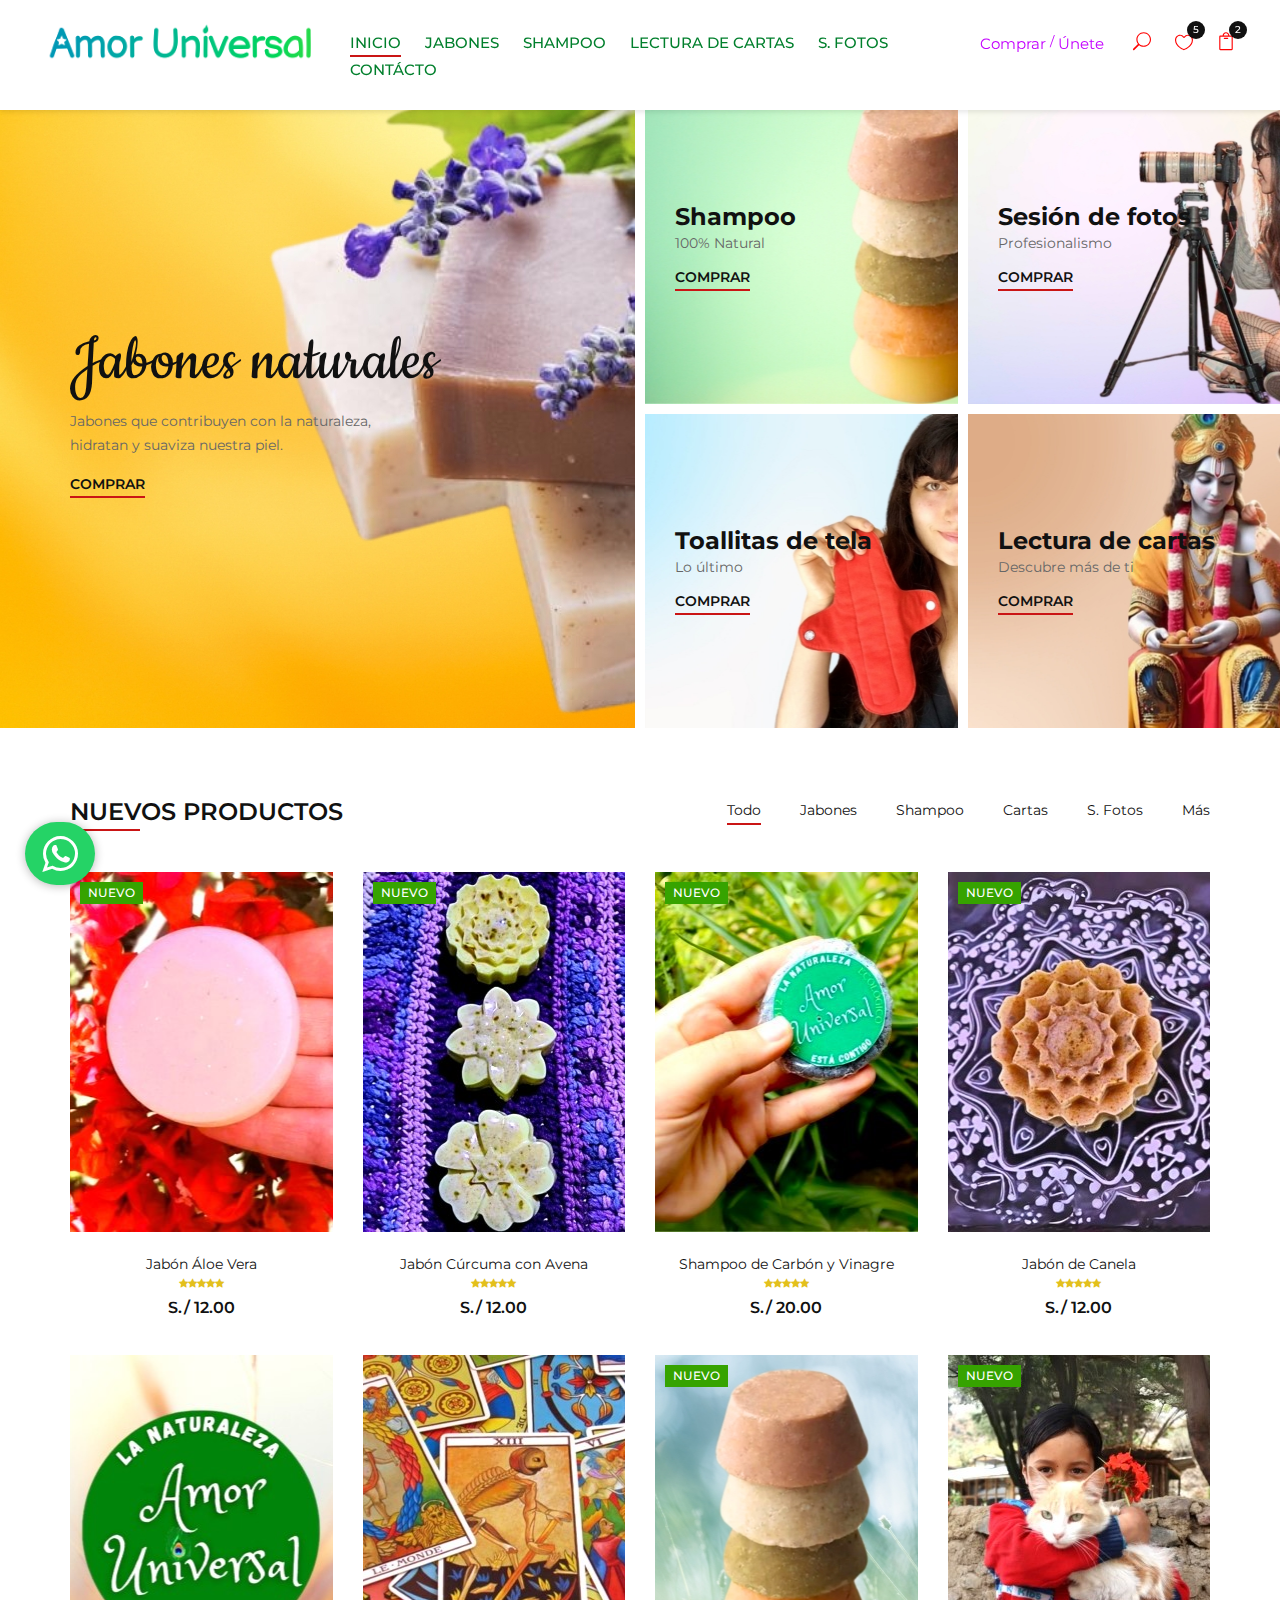
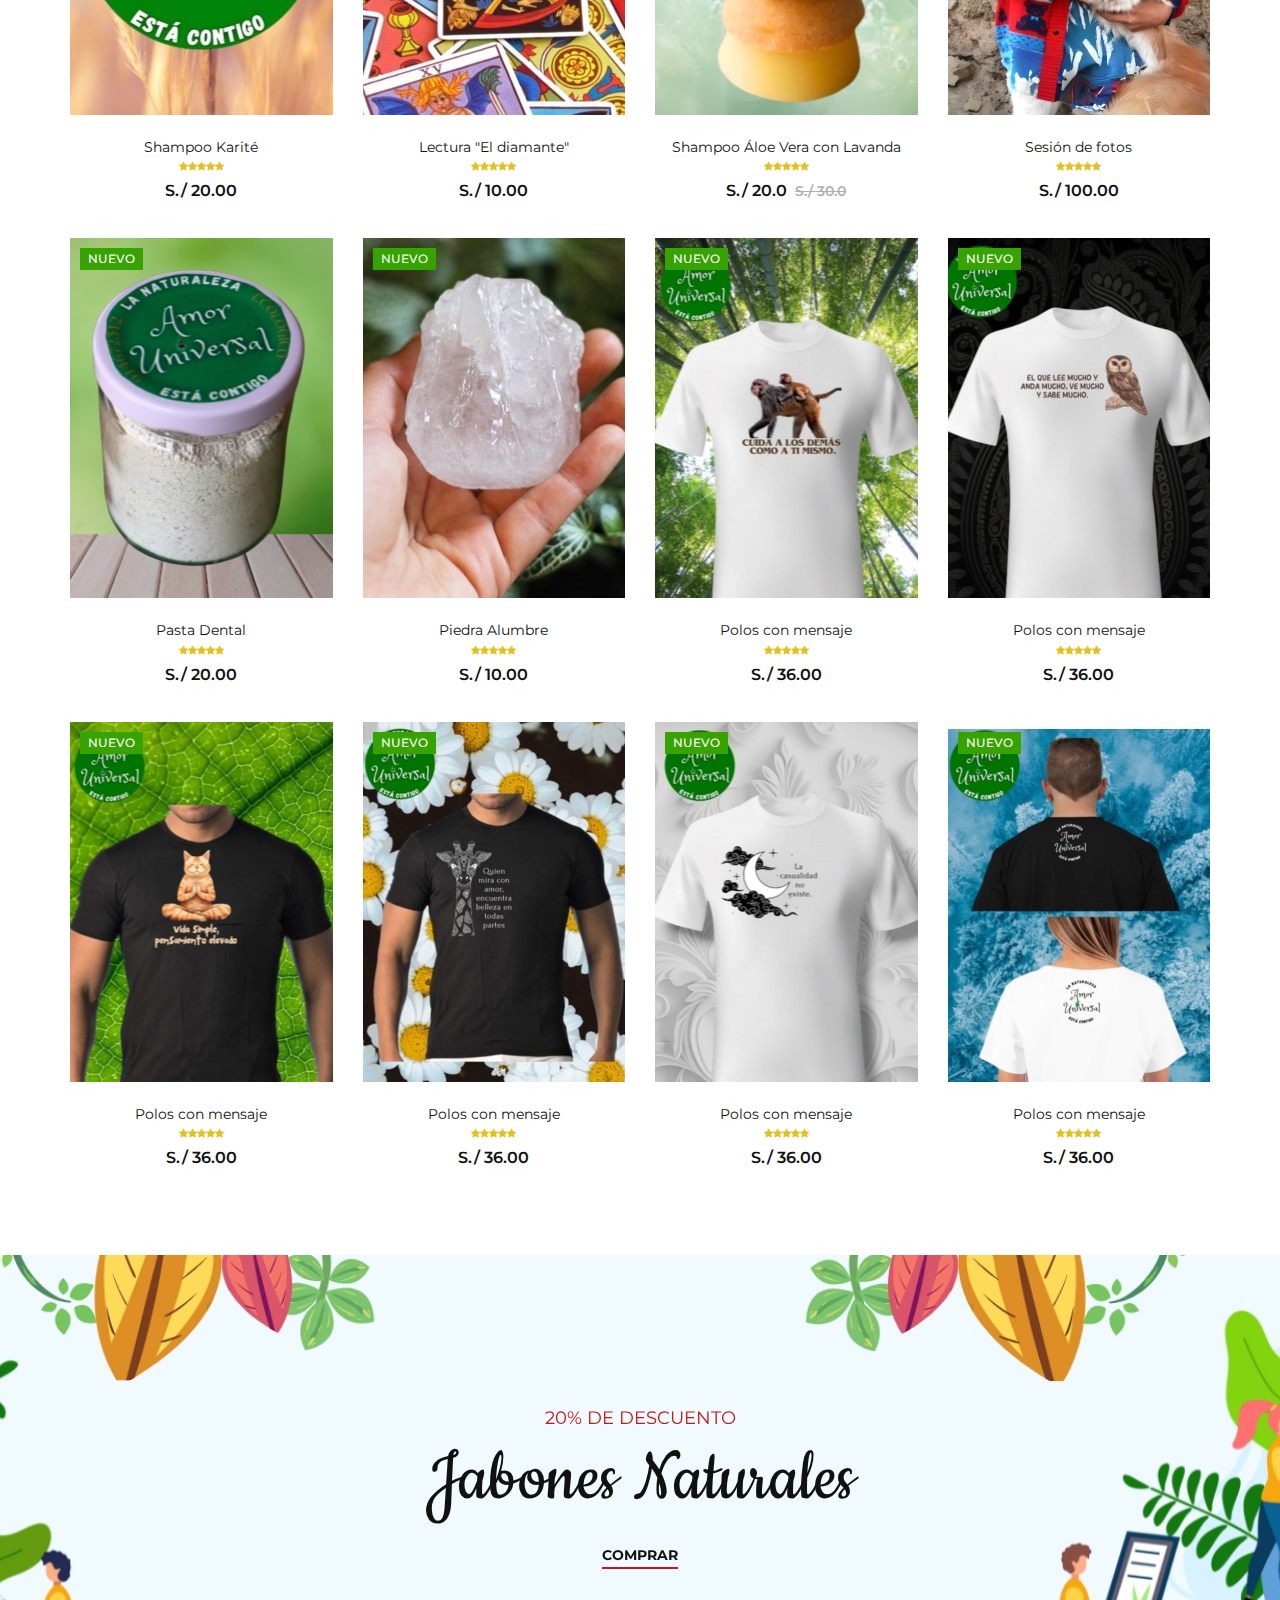
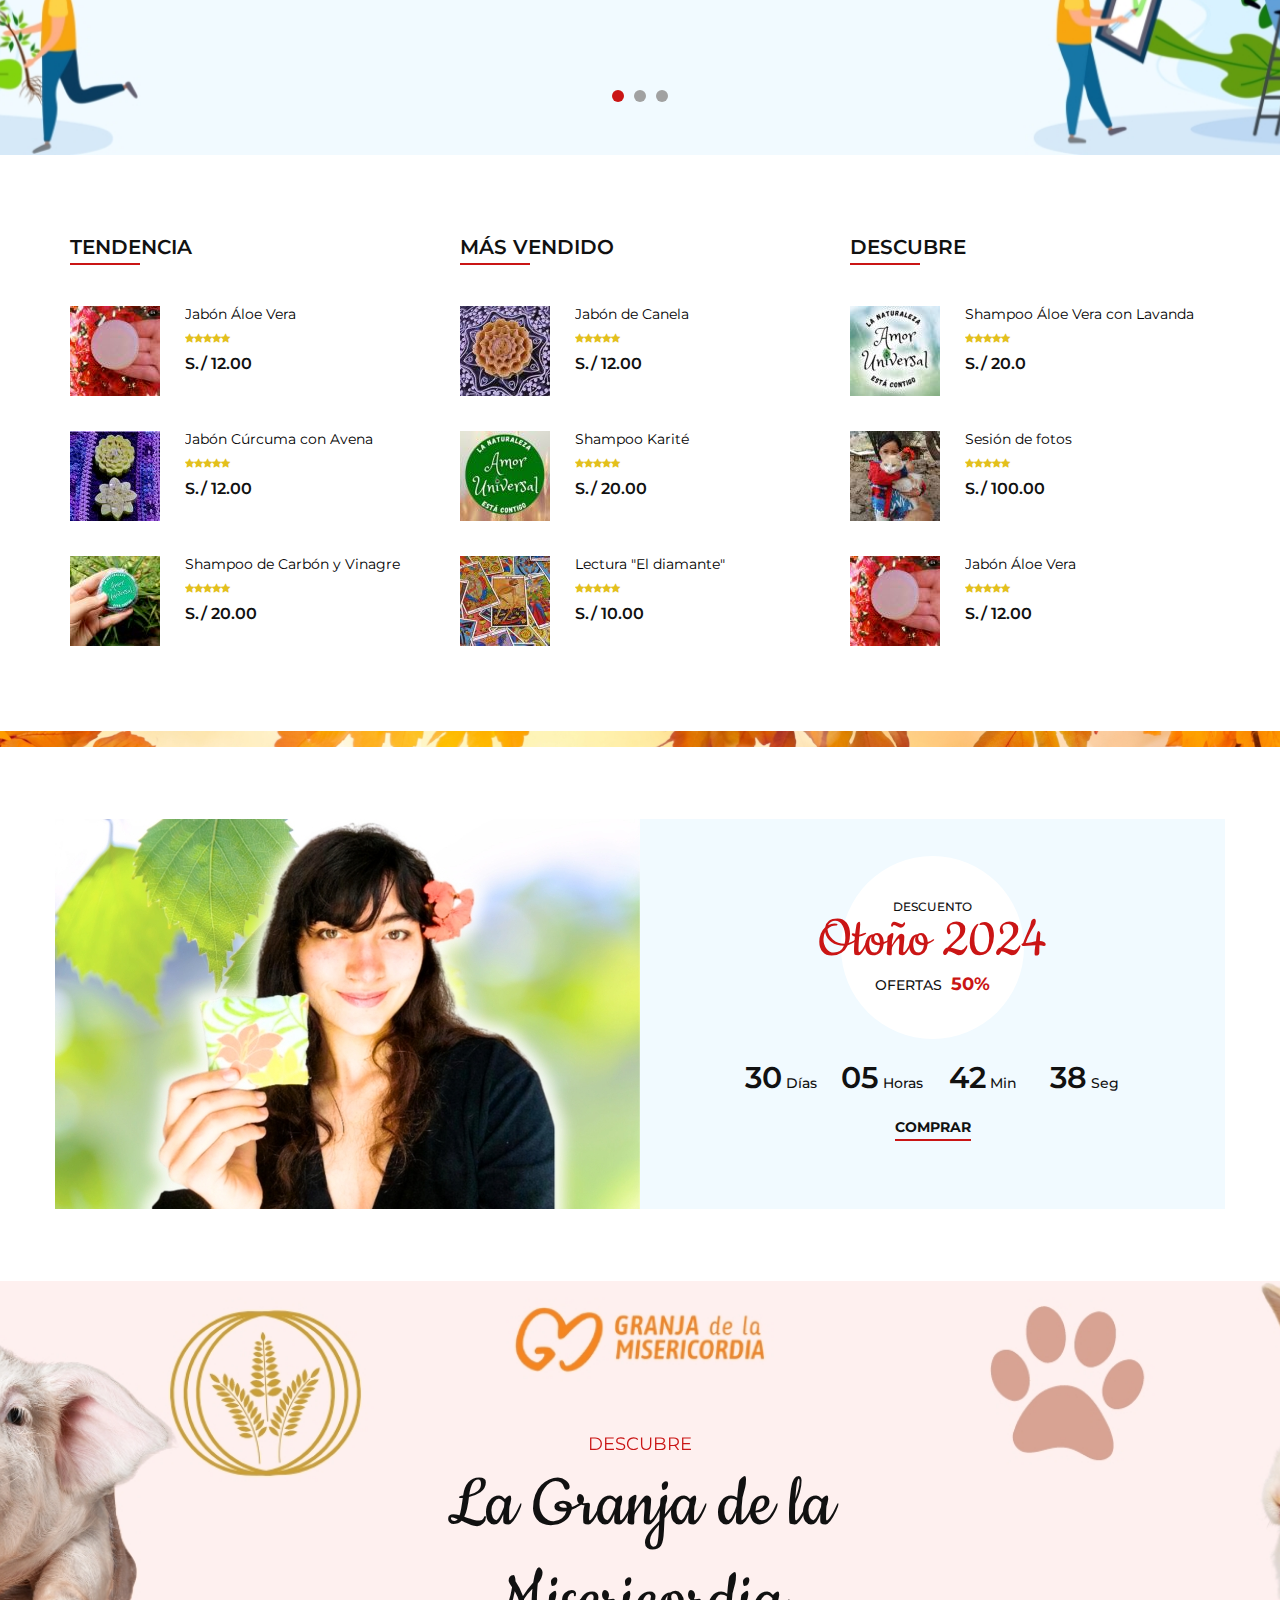
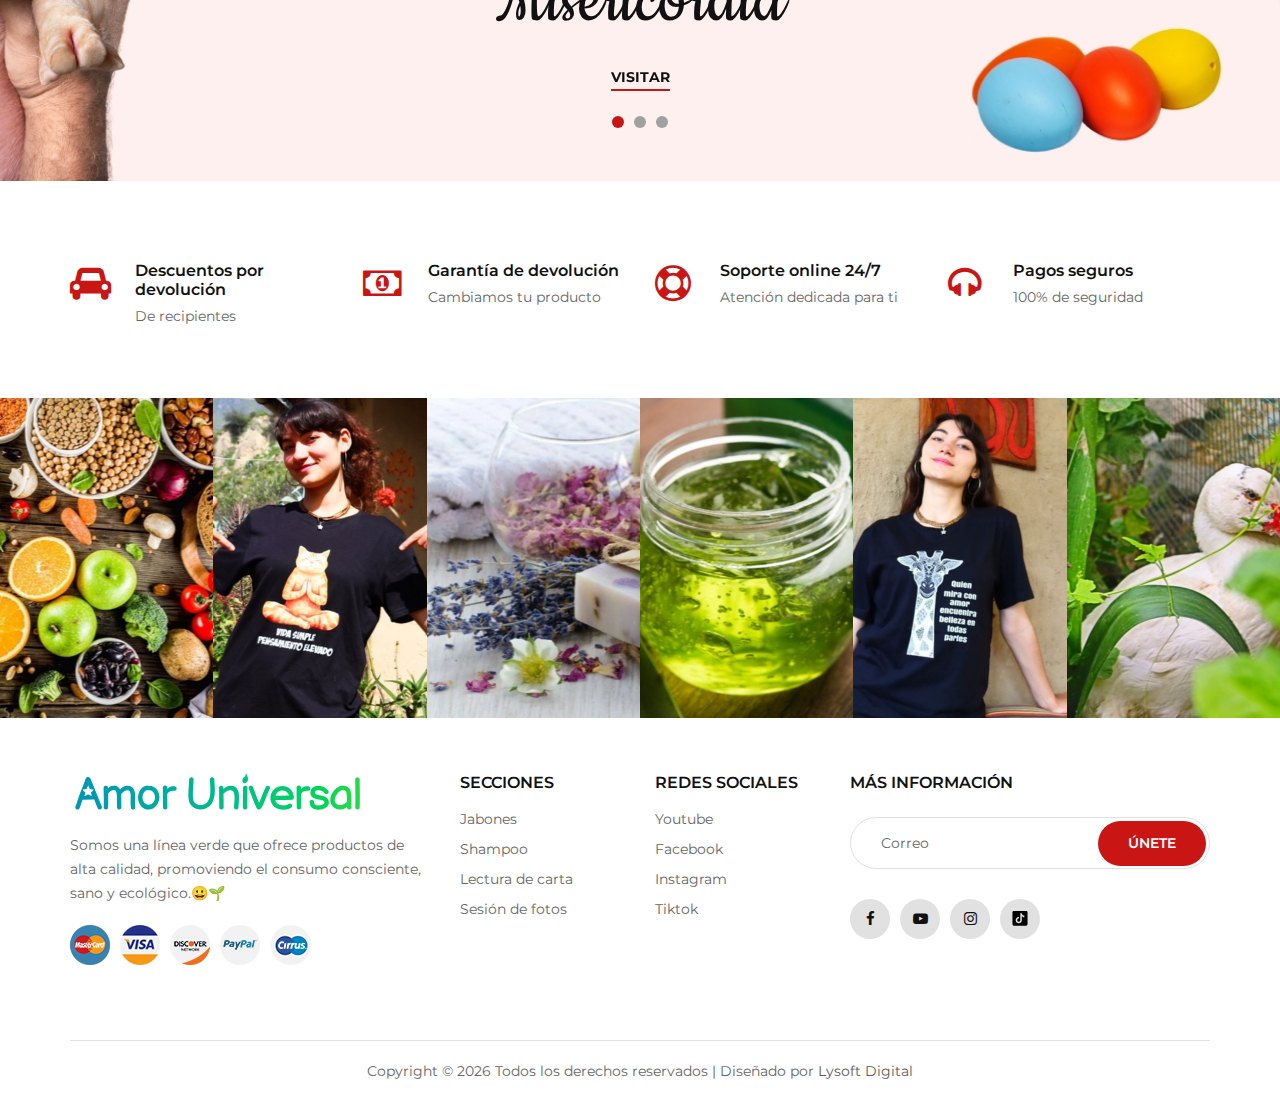
==== commit f8aa139d: "asasas" ====
--- a/store/index.html
+++ b/store/index.html
@@ -104,16 +104,16 @@
                 <div class="col-lg-3">
                     <div class="header__right">
                         <div class="header__right__auth">
-                            <a href="https://wa.me/51914672312">Comprar</a>
-                            <a href="https://wa.me/51914672312">Únete</a>
+                            <a href="https://wa.me/51977189292">Comprar</a>
+                            <a href="https://wa.me/51977189292">Únete</a>
                         </div>
                         <ul class="header__right__widget">
-                            <li><a href="https://wa.me/51914672312" class="icon_search search-switch"></a></li>
-
-                            <li><a href="https://wa.me/51914672312"><span class="icon_heart_alt"></span>
+                            <li><a href="https://wa.me/51977189292" class="icon_search search-switch"></a></li>
+
+                            <li><a href="https://wa.me/51977189292"><span class="icon_heart_alt"></span>
                                 <div class="tip">5</div>
                             </a></li>
-                            <li><a href="https://wa.me/51914672312"><span class="icon_bag_alt"></span>
+                            <li><a href="https://wa.me/51977189292"><span class="icon_bag_alt"></span>
                                 <div class="tip">2</div>
                             </a></li>
                         </ul>
@@ -137,7 +137,7 @@
                     <div class="categories__text">
                         <h1>Jabones naturales</h1>
                         <p>Jabones que contribuyen con la naturaleza,<br> hidratan y suaviza nuestra piel.</p>
-                        <a href="https://wa.me/51914672312">Comprar</a>
+                        <a href="https://wa.me/51977189292">Comprar</a>
                     </div>
                 </div>
             </div>
@@ -148,7 +148,7 @@
                             <div class="categories__text">
                                 <h4>Shampoo</h4>
                                 <p>100% Natural</p>
-                                    <a href="https://wa.me/51914672312">Comprar</a>
+                                    <a href="https://wa.me/51977189292">Comprar</a>
                             </div>
                         </div>
                     </div>
@@ -157,7 +157,7 @@
                             <div class="categories__text">
                                 <h4>Sesión de fotos</h4>
                                 <p>Profesionalismo</p>
-                                    <a href="https://wa.me/51914672312">Comprar</a>
+                                    <a href="https://wa.me/51977189292">Comprar</a>
                             </div>
                         </div>
                     </div>
@@ -166,7 +166,7 @@
                             <div class="categories__text">
                                 <h4>Toallitas de tela</h4>
                                 <p>Lo último</p>
-                                    <a href="https://wa.me/51914672312">Comprar</a>
+                                    <a href="https://wa.me/51977189292">Comprar</a>
                             </div>
                         </div>
                     </div>
@@ -175,7 +175,7 @@
                             <div class="categories__text">
                                 <h4>Lectura de cartas</h4>
                                 <p>Descubre más de ti</p>
-                                    <a href="https://wa.me/51914672312">Comprar</a>
+                                    <a href="https://wa.me/51977189292">Comprar</a>
                             </div>
                         </div>
                     </div>
@@ -213,8 +213,8 @@
                         <div class="label new">Nuevo</div>
                         <ul class="product__hover">
                             <li><a href="img/product/product-1.jpg" class="image-popup"><span class="arrow_expand"></span></a></li>
-                            <li><a href="https://wa.me/51914672312"><span class="icon_heart_alt"></span></a></li>
-                            <li><a href="https://wa.me/51914672312"><span class="icon_bag_alt"></span></a></li>
+                            <li><a href="https://wa.me/51977189292"><span class="icon_heart_alt"></span></a></li>
+                            <li><a href="https://wa.me/51977189292"><span class="icon_bag_alt"></span></a></li>
                         </ul>
                     </div>
                     <div class="product__item__text">
@@ -236,8 +236,8 @@
                         <div class="label new">Nuevo</div>
                         <ul class="product__hover">
                             <li><a href="img/product/product-2.jpg" class="image-popup"><span class="arrow_expand"></span></a></li>
-                                   <li><a href="https://wa.me/51914672312"><span class="icon_heart_alt"></span></a></li>
-                            <li><a href="https://wa.me/51914672312"><span class="icon_bag_alt"></span></a></li>
+                                   <li><a href="https://wa.me/51977189292"><span class="icon_heart_alt"></span></a></li>
+                            <li><a href="https://wa.me/51977189292"><span class="icon_bag_alt"></span></a></li>
                         </ul>
                     </div>
                     <div class="product__item__text">
@@ -259,8 +259,8 @@
                         <div class="label new">Nuevo</div>
                         <ul class="product__hover">
                             <li><a href="img/product/product-4.jpg" class="image-popup"><span class="arrow_expand"></span></a></li>
-                                   <li><a href="https://wa.me/51914672312"><span class="icon_heart_alt"></span></a></li>
-                            <li><a href="https://wa.me/51914672312"><span class="icon_bag_alt"></span></a></li>
+                                   <li><a href="https://wa.me/51977189292"><span class="icon_heart_alt"></span></a></li>
+                            <li><a href="https://wa.me/51977189292"><span class="icon_bag_alt"></span></a></li>
                         </ul>
                     </div>
                     <div class="product__item__text">
@@ -282,8 +282,8 @@
                         <div class="label new">Nuevo</div>
                         <ul class="product__hover">
                             <li><a href="img/product/product-3.jpg" class="image-popup"><span class="arrow_expand"></span></a></li>
-                                   <li><a href="https://wa.me/51914672312"><span class="icon_heart_alt"></span></a></li>
-                            <li><a href="https://wa.me/51914672312"><span class="icon_bag_alt"></span></a></li>
+                                   <li><a href="https://wa.me/51977189292"><span class="icon_heart_alt"></span></a></li>
+                            <li><a href="https://wa.me/51977189292"><span class="icon_bag_alt"></span></a></li>
                         </ul>
                     </div>
                     <div class="product__item__text">
@@ -305,8 +305,8 @@
                     <div class="product__item__pic set-bg" data-setbg="img/product/product-5.jpg">
                         <ul class="product__hover">
                             <li><a href="img/product/product-5.jpg" class="image-popup"><span class="arrow_expand"></span></a></li>
-                                   <li><a href="https://wa.me/51914672312"><span class="icon_heart_alt"></span></a></li>
-                            <li><a href="https://wa.me/51914672312"><span class="icon_bag_alt"></span></a></li>
+                                   <li><a href="https://wa.me/51977189292"><span class="icon_heart_alt"></span></a></li>
+                            <li><a href="https://wa.me/51977189292"><span class="icon_bag_alt"></span></a></li>
                         </ul>
                     </div>
                     <div class="product__item__text">
@@ -328,8 +328,8 @@
                     <div class="product__item__pic set-bg" data-setbg="img/product/product-7.jpg">
                         <ul class="product__hover">
                             <li><a href="img/product/product-7.jpg" class="image-popup"><span class="arrow_expand"></span></a></li>
-                                   <li><a href="https://wa.me/51914672312"><span class="icon_heart_alt"></span></a></li>
-                            <li><a href="https://wa.me/51914672312"><span class="icon_bag_alt"></span></a></li>
+                                   <li><a href="https://wa.me/51977189292"><span class="icon_heart_alt"></span></a></li>
+                            <li><a href="https://wa.me/51977189292"><span class="icon_bag_alt"></span></a></li>
                         </ul>
                     </div>
                     <div class="product__item__text">
@@ -351,8 +351,8 @@
                         <div class="label new">Nuevo</div>
                         <ul class="product__hover">
                             <li><a href="img/product/product-6.jpg" class="image-popup"><span class="arrow_expand"></span></a></li>
-                                   <li><a href="https://wa.me/51914672312"><span class="icon_heart_alt"></span></a></li>
-                            <li><a href="https://wa.me/51914672312"><span class="icon_bag_alt"></span></a></li>
+                                   <li><a href="https://wa.me/51977189292"><span class="icon_heart_alt"></span></a></li>
+                            <li><a href="https://wa.me/51977189292"><span class="icon_bag_alt"></span></a></li>
                         </ul>
                     </div>
                     <div class="product__item__text">
@@ -374,8 +374,8 @@
                         <div class="label new">Nuevo</div>
                         <ul class="product__hover">
                             <li><a href="img/product/product-8.jpg" class="image-popup"><span class="arrow_expand"></span></a></li>
-                                   <li><a href="https://wa.me/51914672312"><span class="icon_heart_alt"></span></a></li>
-                            <li><a href="https://wa.me/51914672312"><span class="icon_bag_alt"></span></a></li>
+                                   <li><a href="https://wa.me/51977189292"><span class="icon_heart_alt"></span></a></li>
+                            <li><a href="https://wa.me/51977189292"><span class="icon_bag_alt"></span></a></li>
                         </ul>
                     </div>
                     <div class="product__item__text">
@@ -397,8 +397,8 @@
                         <div class="label new">Nuevo</div>
                         <ul class="product__hover">
                             <li><a href="img/product/product-9.jpg" class="image-popup"><span class="arrow_expand"></span></a></li>
-                                   <li><a href="https://wa.me/51914672312"><span class="icon_heart_alt"></span></a></li>
-                            <li><a href="https://wa.me/51914672312"><span class="icon_bag_alt"></span></a></li>
+                                   <li><a href="https://wa.me/51977189292"><span class="icon_heart_alt"></span></a></li>
+                            <li><a href="https://wa.me/51977189292"><span class="icon_bag_alt"></span></a></li>
                         </ul>
                     </div>
                     <div class="product__item__text">
@@ -420,8 +420,8 @@
                         <div class="label new">Nuevo</div>
                         <ul class="product__hover">
                             <li><a href="img/product/product-10.jpg" class="image-popup"><span class="arrow_expand"></span></a></li>
-                                   <li><a href="https://wa.me/51914672312"><span class="icon_heart_alt"></span></a></li>
-                            <li><a href="https://wa.me/51914672312"><span class="icon_bag_alt"></span></a></li>
+                                   <li><a href="https://wa.me/51977189292"><span class="icon_heart_alt"></span></a></li>
+                            <li><a href="https://wa.me/51977189292"><span class="icon_bag_alt"></span></a></li>
                         </ul>
                     </div>
                     <div class="product__item__text">
@@ -443,8 +443,8 @@
                         <div class="label new">Nuevo</div>
                         <ul class="product__hover">
                             <li><a href="img/product/product-11.jpg" class="image-popup"><span class="arrow_expand"></span></a></li>
-                                   <li><a href="https://wa.me/51914672312"><span class="icon_heart_alt"></span></a></li>
-                            <li><a href="https://wa.me/51914672312"><span class="icon_bag_alt"></span></a></li>
+                                   <li><a href="https://wa.me/51977189292"><span class="icon_heart_alt"></span></a></li>
+                            <li><a href="https://wa.me/51977189292"><span class="icon_bag_alt"></span></a></li>
                         </ul>
                     </div>
                     <div class="product__item__text">
@@ -466,8 +466,8 @@
                         <div class="label new">Nuevo</div>
                         <ul class="product__hover">
                             <li><a href="img/product/product-12.jpg" class="image-popup"><span class="arrow_expand"></span></a></li>
-                                   <li><a href="https://wa.me/51914672312"><span class="icon_heart_alt"></span></a></li>
-                            <li><a href="https://wa.me/51914672312"><span class="icon_bag_alt"></span></a></li>
+                                   <li><a href="https://wa.me/51977189292"><span class="icon_heart_alt"></span></a></li>
+                            <li><a href="https://wa.me/51977189292"><span class="icon_bag_alt"></span></a></li>
                         </ul>
                     </div>
                     <div class="product__item__text">
@@ -489,8 +489,8 @@
                         <div class="label new">Nuevo</div>
                         <ul class="product__hover">
                             <li><a href="img/product/product-13.jpg" class="image-popup"><span class="arrow_expand"></span></a></li>
-                                   <li><a href="https://wa.me/51914672312"><span class="icon_heart_alt"></span></a></li>
-                            <li><a href="https://wa.me/51914672312"><span class="icon_bag_alt"></span></a></li>
+                                   <li><a href="https://wa.me/51977189292"><span class="icon_heart_alt"></span></a></li>
+                            <li><a href="https://wa.me/51977189292"><span class="icon_bag_alt"></span></a></li>
                         </ul>
                     </div>
                     <div class="product__item__text">
@@ -512,8 +512,8 @@
                         <div class="label new">Nuevo</div>
                         <ul class="product__hover">
                             <li><a href="img/product/product-14.jpg" class="image-popup"><span class="arrow_expand"></span></a></li>
-                                   <li><a href="https://wa.me/51914672312"><span class="icon_heart_alt"></span></a></li>
-                            <li><a href="https://wa.me/51914672312"><span class="icon_bag_alt"></span></a></li>
+                                   <li><a href="https://wa.me/51977189292"><span class="icon_heart_alt"></span></a></li>
+                            <li><a href="https://wa.me/51977189292"><span class="icon_bag_alt"></span></a></li>
                         </ul>
                     </div>
                     <div class="product__item__text">
@@ -535,8 +535,8 @@
                         <div class="label new">Nuevo</div>
                         <ul class="product__hover">
                             <li><a href="img/product/product-15.jpg" class="image-popup"><span class="arrow_expand"></span></a></li>
-                                   <li><a href="https://wa.me/51914672312"><span class="icon_heart_alt"></span></a></li>
-                            <li><a href="https://wa.me/51914672312"><span class="icon_bag_alt"></span></a></li>
+                                   <li><a href="https://wa.me/51977189292"><span class="icon_heart_alt"></span></a></li>
+                            <li><a href="https://wa.me/51977189292"><span class="icon_bag_alt"></span></a></li>
                         </ul>
                     </div>
                     <div class="product__item__text">
@@ -558,8 +558,8 @@
                         <div class="label new">Nuevo</div>
                         <ul class="product__hover">
                             <li><a href="img/product/product-16.jpg" class="image-popup"><span class="arrow_expand"></span></a></li>
-                                   <li><a href="https://wa.me/51914672312"><span class="icon_heart_alt"></span></a></li>
-                            <li><a href="https://wa.me/51914672312"><span class="icon_bag_alt"></span></a></li>
+                                   <li><a href="https://wa.me/51977189292"><span class="icon_heart_alt"></span></a></li>
+                            <li><a href="https://wa.me/51977189292"><span class="icon_bag_alt"></span></a></li>
                         </ul>
                     </div>
                     <div class="product__item__text">
@@ -590,21 +590,21 @@
                         <div class="banner__text">
                             <span>20% de descuento</span>
                             <h1>Jabones Naturales</h1>
-                                <a href="https://wa.me/51914672312">Comprar</a>
+                                <a href="https://wa.me/51977189292">Comprar</a>
                         </div>
                     </div>
                     <div class="banner__item">
                         <div class="banner__text">
                             <span>20% de descuento</span>
                             <h1>Descubre los Nuevos Shampoos</h1>
-                                <a href="https://wa.me/51914672312">Comprar</a>
+                                <a href="https://wa.me/51977189292">Comprar</a>
                         </div>
                     </div>
                     <div class="banner__item">
                         <div class="banner__text">
                             <span>20% de descuento</span>
                             <h1>Lectura de Cartas Increíbles</h1>
-                                <a href="https://wa.me/51914672312">Comprar</a>
+                                <a href="https://wa.me/51977189292">Comprar</a>
                         </div>
                     </div>
                 </div>
@@ -628,7 +628,7 @@
                             <img src="img/trend/ht-1.jpg" alt="">
                         </div>
                         <div class="trend__item__text">
-                            <h6><a href="https://wa.me/51914672312" style="color: black;">Jabón Áloe Vera</a></h6>
+                            <h6><a href="https://wa.me/51977189292" style="color: black;">Jabón Áloe Vera</a></h6>
                             <div class="rating">
                                 <i class="fa fa-star"></i>
                                 <i class="fa fa-star"></i>
@@ -644,7 +644,7 @@
                             <img src="img/trend/ht-2.jpg" alt="">
                         </div>
                         <div class="trend__item__text">
-                            <h6><a href="https://wa.me/51914672312" style="color: black;">Jabón Cúrcuma con Avena</a></h6>
+                            <h6><a href="https://wa.me/51977189292" style="color: black;">Jabón Cúrcuma con Avena</a></h6>
                             <div class="rating">
                                 <i class="fa fa-star"></i>
                                 <i class="fa fa-star"></i>
@@ -660,7 +660,7 @@
                             <img src="img/trend/ht-3.jpg" alt="">
                         </div>
                         <div class="trend__item__text">
-                            <h6><a href="https://wa.me/51914672312" style="color: black;">Shampoo de Carbón y Vinagre</a></h6>
+                            <h6><a href="https://wa.me/51977189292" style="color: black;">Shampoo de Carbón y Vinagre</a></h6>
                             <div class="rating">
                                 <i class="fa fa-star"></i>
                                 <i class="fa fa-star"></i>
@@ -683,7 +683,7 @@
                             <img src="img/trend/bs-1.jpg" alt="">
                         </div>
                         <div class="trend__item__text">
-                            <h6><a href="https://wa.me/51914672312" style="color: black;">Jabón de Canela</a></h6>
+                            <h6><a href="https://wa.me/51977189292" style="color: black;">Jabón de Canela</a></h6>
                             <div class="rating">
                                 <i class="fa fa-star"></i>
                                 <i class="fa fa-star"></i>
@@ -699,7 +699,7 @@
                             <img src="img/trend/bs-2.jpg" alt="">
                         </div>
                         <div class="trend__item__text">
-                            <h6><a href="https://wa.me/51914672312" style="color: black;">Shampoo Karité</a></h6>
+                            <h6><a href="https://wa.me/51977189292" style="color: black;">Shampoo Karité</a></h6>
                             <div class="rating">
                                 <i class="fa fa-star"></i>
                                 <i class="fa fa-star"></i>
@@ -715,7 +715,7 @@
                             <img src="img/trend/bs-3.jpg" alt="">
                         </div>
                         <div class="trend__item__text">
-                            <h6><a href="https://wa.me/51914672312" style="color: black;">Lectura "El diamante"</a></h6>
+                            <h6><a href="https://wa.me/51977189292" style="color: black;">Lectura "El diamante"</a></h6>
                             <div class="rating">
                                 <i class="fa fa-star"></i>
                                 <i class="fa fa-star"></i>
@@ -738,7 +738,7 @@
                             <img src="img/trend/f-1.jpg" alt="">
                         </div>
                         <div class="trend__item__text">
-                            <h6><a href="https://wa.me/51914672312" style="color: black;">Shampoo Áloe Vera con Lavanda</a></h6>
+                            <h6><a href="https://wa.me/51977189292" style="color: black;">Shampoo Áloe Vera con Lavanda</a></h6>
                             <div class="rating">
                                 <i class="fa fa-star"></i>
                                 <i class="fa fa-star"></i>
@@ -754,7 +754,7 @@
                             <img src="img/trend/f-2.jpg" alt="">
                         </div>
                         <div class="trend__item__text">
-                            <h6><a href="https://wa.me/51914672312" style="color: black;">Sesión de fotos</a></h6>
+                            <h6><a href="https://wa.me/51977189292" style="color: black;">Sesión de fotos</a></h6>
                             <div class="rating">
                                 <i class="fa fa-star"></i>
                                 <i class="fa fa-star"></i>
@@ -770,7 +770,7 @@
                             <img src="img/trend/f-3.jpg" alt="">
                         </div>
                         <div class="trend__item__text">
-                            <h6><a href="https://wa.me/51914672312" style="color: black;">Jabón Áloe Vera</a></h6>
+                            <h6><a href="https://wa.me/51977189292" style="color: black;">Jabón Áloe Vera</a></h6>
                             <div class="rating">
                                 <i class="fa fa-star"></i>
                                 <i class="fa fa-star"></i>
@@ -849,7 +849,7 @@
                             <p>Sec</p>
                         </div>
                     </div>
-                        <a href="https://wa.me/51914672312">Comprar</a>
+                        <a href="https://wa.me/51977189292">Comprar</a>
                 </div>
             </div>
         </div>
@@ -998,11 +998,11 @@
                     </div>
                     <p>Somos una línea verde que ofrece productos de alta calidad, promoviendo el consumo consciente, sano y ecológico.😀🌱</p>
                     <div class="footer__payment">
-                        <a href="https://wa.me/51914672312"><img src="img/payment/payment-1.png" alt=""></a>
-                        <a href="https://wa.me/51914672312"><img src="img/payment/payment-2.png" alt=""></a>
-                        <a href="https://wa.me/51914672312"><img src="img/payment/payment-3.png" alt=""></a>
-                        <a href="https://wa.me/51914672312"><img src="img/payment/payment-4.png" alt=""></a>
-                        <a href="https://wa.me/51914672312"><img src="img/payment/payment-5.png" alt=""></a>
+                        <a href="https://wa.me/51977189292"><img src="img/payment/payment-1.png" alt=""></a>
+                        <a href="https://wa.me/51977189292"><img src="img/payment/payment-2.png" alt=""></a>
+                        <a href="https://wa.me/51977189292"><img src="img/payment/payment-3.png" alt=""></a>
+                        <a href="https://wa.me/51977189292"><img src="img/payment/payment-4.png" alt=""></a>
+                        <a href="https://wa.me/51977189292"><img src="img/payment/payment-5.png" alt=""></a>
                     </div>
                 </div>
             </div>
@@ -1061,7 +1061,7 @@
     </div>
 </footer>
 <!-- Footer Section End -->
-<a href="https://wa.me/51914672312" class="btn-wsp" target="_blank">
+<a href="https://wa.me/51977189292" class="btn-wsp" target="_blank">
     <i class="fa fa-whatsapp icono"></i>
     <script>
         window.addEventListener('mouseover', initLandbot, { once: true });
